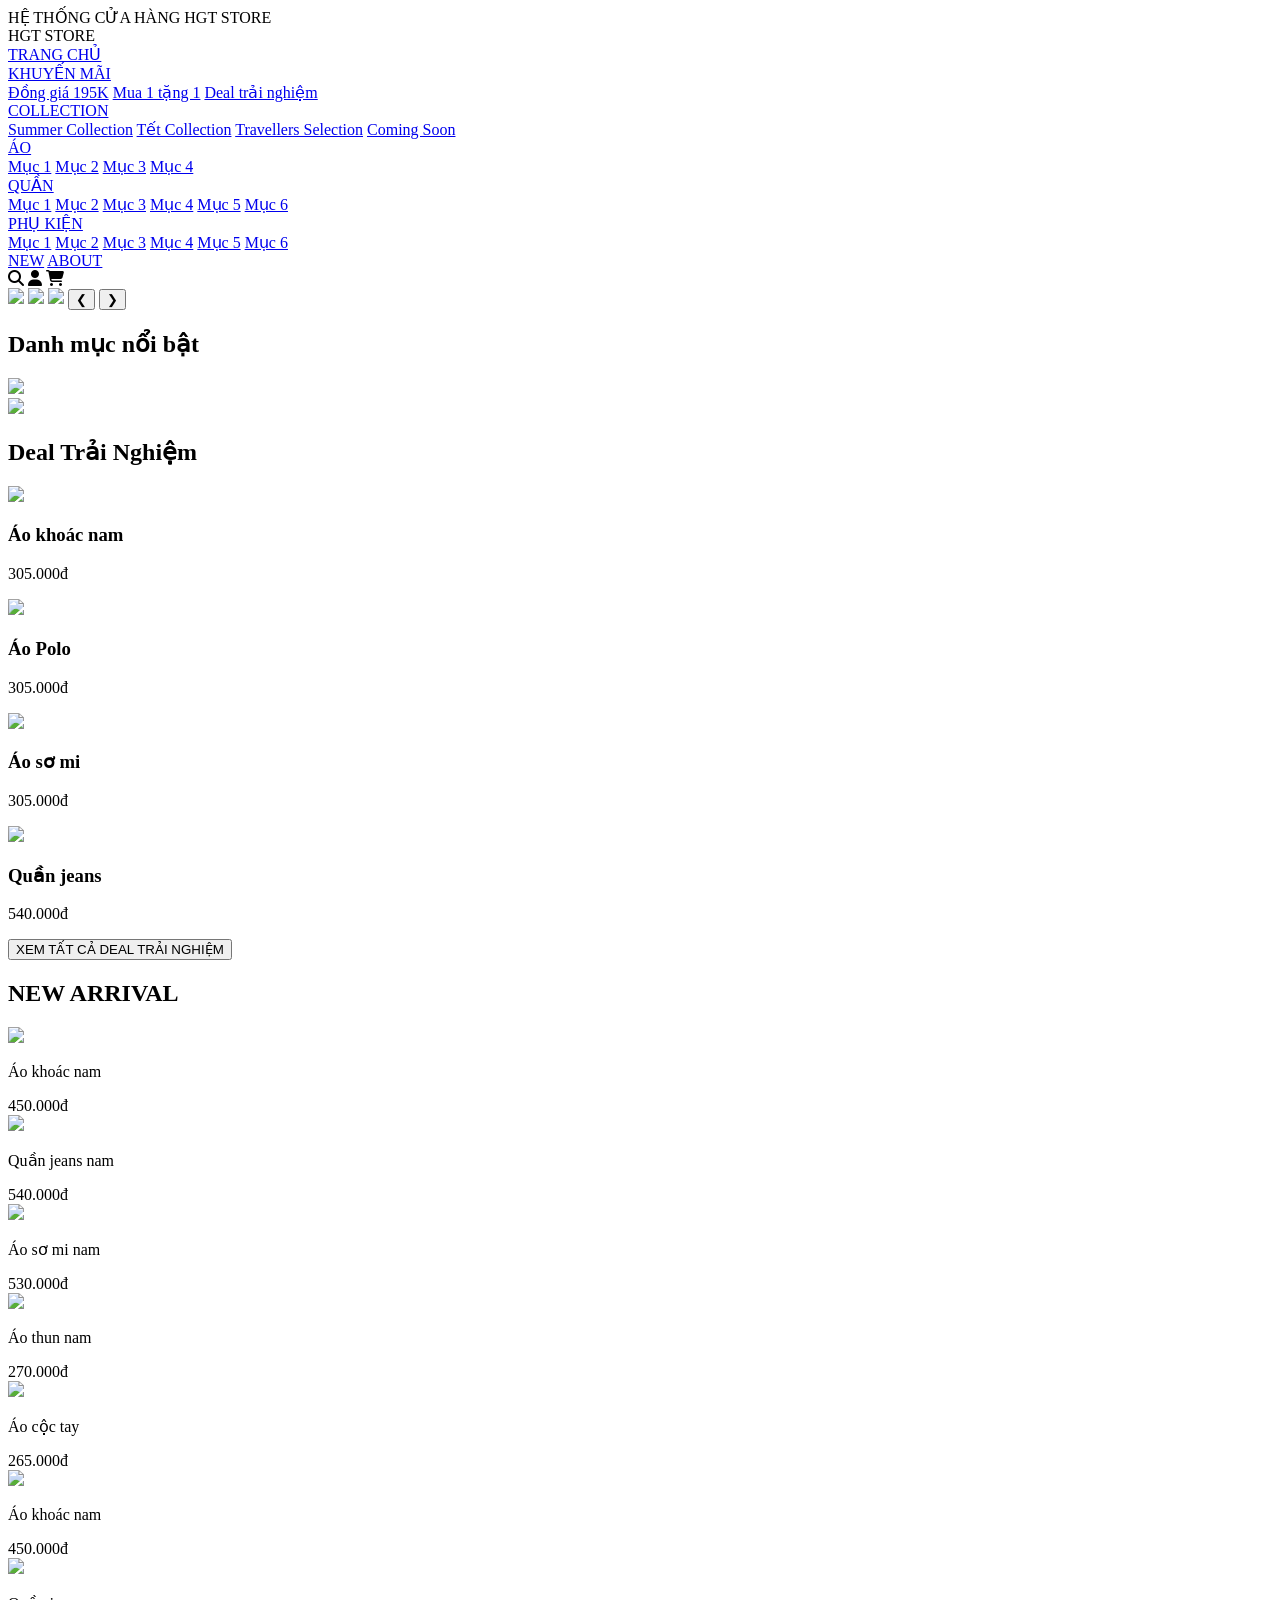
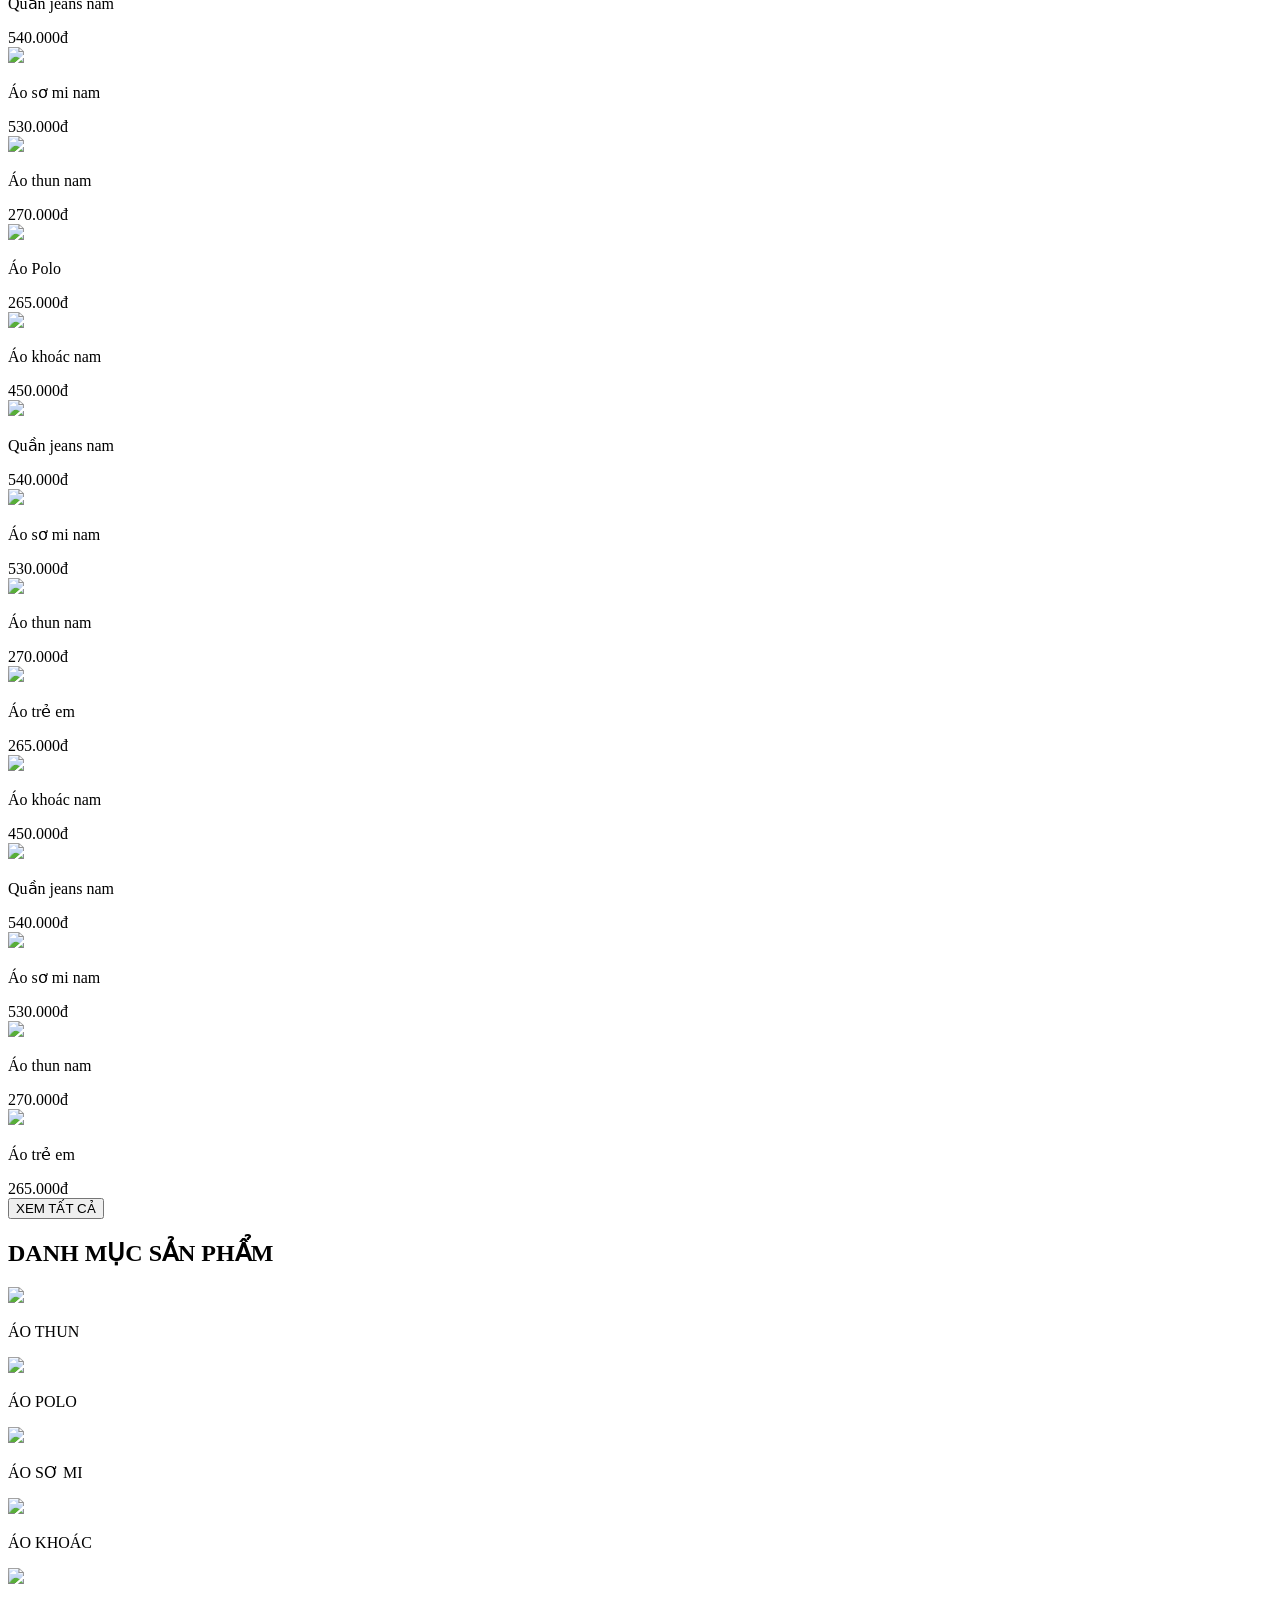
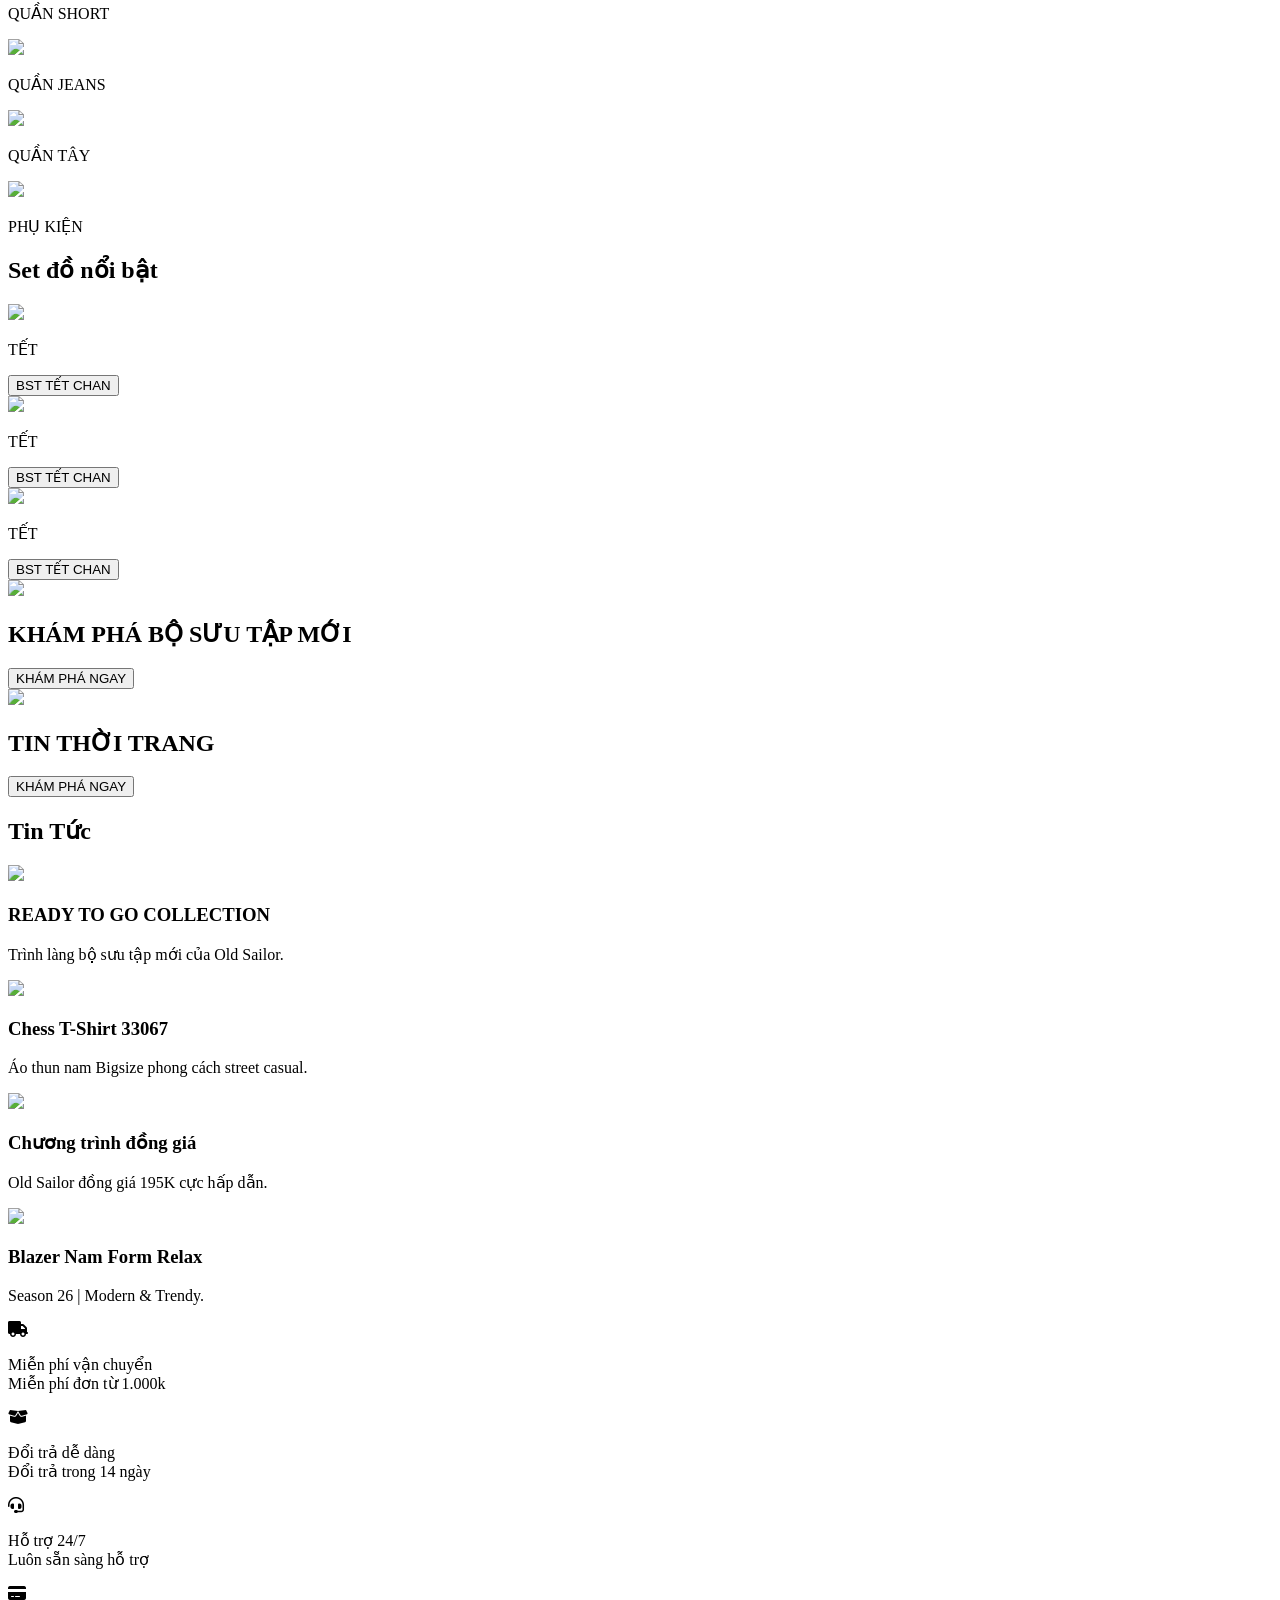
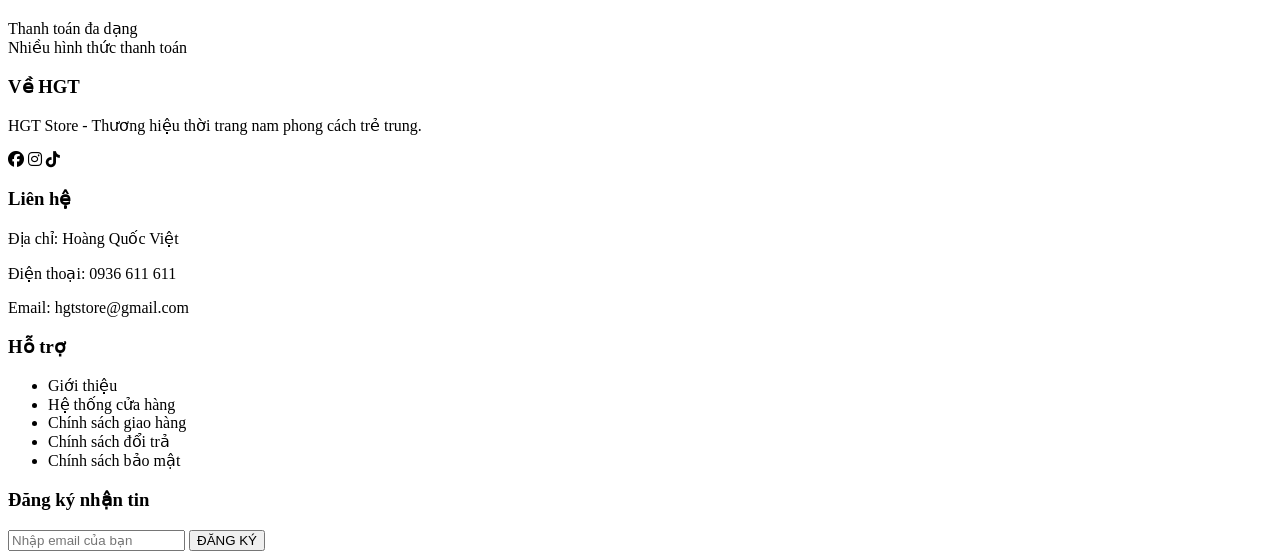
==== index.html @ 883c1ca3 "aesgrdh" ====
<!DOCTYPE html>
<html lang="vi">

<head>

<meta charset="UTF-8">
<title>HGT STORE</title>

<link rel="stylesheet" href="style.css">

<link rel="stylesheet"
href="https://cdnjs.cloudflare.com/ajax/libs/font-awesome/6.5.0/css/all.min.css">

</head>

<body>


<!-- TOP BAR -->

<div class="top-bar">
HỆ THỐNG CỬA HÀNG HGT STORE
</div>



<!-- HEADER -->

<header class="header">

<div class="logo">
HGT STORE
</div>


<nav class="menu">

<a href="index.html" class="active">TRANG CHỦ</a>

<div class="dropdown">

<a href="khuyenmai.html">KHUYẾN MÃI</a>

<div class="dropdown-menu">

<a href="donggia195.html">Đồng giá 195K</a>
<a href="mua1tang1.html">Mua 1 tặng 1</a>
<a href="dealtrainghiem.html">Deal trải nghiệm</a>

</div>

</div>






<div class="dropdown">
                <a href="Collection.htm">COLLECTION</a>
                <div class="dropdown-menu">
                    <a href="#">Summer Collection</a>
                    <a href="#">Tết Collection</a>
                    <a href="#">Travellers Selection</a>
                    <a href="#">Coming Soon</a>
                </div>
            </div>




<div class="dropdown">
        <a href="#">ÁO</a>
        <div class="dropdown-menu">
            <a href="#">Mục 1</a>
            <a href="#">Mục 2</a>
            <a href="#">Mục 3</a>
            <a href="#">Mục 4</a>
        </div>
    </div>






<div class="dropdown">
        <a href="#">QUẦN</a>
        <div class="dropdown-menu">
            <a href="#">Mục 1</a>
            <a href="#">Mục 2</a>
            <a href="#">Mục 3</a>
            <a href="#">Mục 4</a>
            <a href="#">Mục 5</a>
            <a href="#">Mục 6</a>
        </div>
    </div>





<div class="dropdown">
        <a href="#">PHỤ KIỆN</a>
        <div class="dropdown-menu">
            <a href="#">Mục 1</a>
            <a href="#">Mục 2</a>
            <a href="#">Mục 3</a>
            <a href="#">Mục 4</a>
            <a href="#">Mục 5</a>
            <a href="#">Mục 6</a>
        </div>
    </div>






<a href="New.html">NEW</a>
<a href="#">ABOUT</a>

</nav>


<div class="icons">

<i class="fa-solid fa-magnifying-glass"></i>
<i class="fa-solid fa-user"></i>
<i class="fa-solid fa-cart-shopping"></i>

</div>

</header>



<!-- BANNER SLIDER -->

<section class="banner">

<div class="slider">

<img src="images/Trangchu1.jpg" class="slide active">
<img src="images/Trangchu2.webp" class="slide">
<img src="images/Trangchu3.jpg" class="slide">

<button class="prev">&#10094;</button>
<button class="next">&#10095;</button>

</div>

</section>



<!-- DANH MỤC NỔI BẬT -->

<section class="category">

<h2>Danh mục nổi bật</h2>

<div class="category-container">

<div class="category-item">
<img src="images/Trangchu3.jpg">
</div>

<div class="category-item">
<img src="images/Trangchu4.jpg">
</div>

</div>

</section>



<!-- DEAL TRẢI NGHIỆM -->

<section class="deal">

<h2>Deal Trải Nghiệm</h2>

<div class="product-list">

<div class="product">
<img src="images/anh1.jpg">
<h3>Áo khoác nam</h3>
<p class="price">305.000đ</p>
</div>

<div class="product">
<img src="images/anh2.jpg">
<h3>Áo Polo</h3>
<p class="price">305.000đ</p>
</div>

<div class="product">
<img src="images/anh8.jpg">
<h3>Áo sơ mi</h3>
<p class="price">305.000đ</p>
</div>

<div class="product">
<img src="images/Trangchu2.webp">
<h3>Quần jeans</h3>
<p class="price">540.000đ</p>
</div>

</div>

<button class="btn">XEM TẤT CẢ DEAL TRẢI NGHIỆM</button>

</section>



<!-- NEW ARRIVAL -->

<section class="new-arrival">

<h2>NEW ARRIVAL</h2>

<div class="new-grid">

<div class="item">
<img src="images/anh1.jpg">
<p>Áo khoác nam</p>
<span>450.000đ</span>
</div>

<div class="item">
<img src="images/Trangchu2.webp">
<p>Quần jeans nam</p>
<span>540.000đ</span>
</div>

<div class="item">
<img src="images/anh28.jpg">
<p>Áo sơ mi nam</p>
<span>530.000đ</span>
</div>

<div class="item">
<img src="images/anh13.jpg">
<p>Áo thun nam</p>
<span>270.000đ</span>
</div>

<div class="item">
<img src="images/anh23.jpg">
<p>Áo cộc tay</p>
<span>265.000đ</span>
</div>


<div class="item">
<img src="images/anh4.jpg">
<p>Áo khoác nam</p>
<span>450.000đ</span>
</div>

<div class="item">
<img src="images/Trangchu3.jpg">
<p>Quần jeans nam</p>
<span>540.000đ</span>
</div>

<div class="item">
<img src="images/anh9.jpg">
<p>Áo sơ mi nam</p>
<span>530.000đ</span>
</div>

<div class="item">
<img src="images/anh15.jpg">
<p>Áo thun nam</p>
<span>270.000đ</span>
</div>

<div class="item">
<img src="images/anh26.jpg">
<p>Áo Polo</p>
<span>265.000đ</span>
</div>


<div class="item">
<img src="images/anhao1.webp">
<p>Áo khoác nam</p>
<span>450.000đ</span>
</div>

<div class="item">
<img src="images/Trangchu4.jpg">
<p>Quần jeans nam</p>
<span>540.000đ</span>
</div>

<div class="item">
<img src="images/anh9.jpg">
<p>Áo sơ mi nam</p>
<span>530.000đ</span>
</div>

<div class="item">
<img src="images/anh7.jpg">
<p>Áo thun nam</p>
<span>270.000đ</span>
</div>

<div class="item">
<img src="images/Trangchu3.jpg">
<p>Áo trẻ em</p>
<span>265.000đ</span>
</div>


<div class="item">
<img src="images/anh17.jpg">
<p>Áo khoác nam</p>
<span>450.000đ</span>
</div>

<div class="item">
<img src="images/Trangchu1.jpg">
<p>Quần jeans nam</p>
<span>540.000đ</span>
</div>

<div class="item">
<img src="images/anh8.jpg">
<p>Áo sơ mi nam</p>
<span>530.000đ</span>
</div>

<div class="item">
<img src="images/anh7.jpg">
<p>Áo thun nam</p>
<span>270.000đ</span>
</div>

<div class="item">
<img src="images/Trangchu4.jpg">
<p>Áo trẻ em</p>
<span>265.000đ</span>
</div>

</div>


<div class="more-btn">
<button>XEM TẤT CẢ</button>
</div>

</section>



<!-- DANH MỤC SẢN PHẨM -->

<section class="product-category">

<h2>DANH MỤC SẢN PHẨM</h2>

<div class="category-grid">

<div class="cate-box">
<img src="images/Trangchu1.jpg">
<p>ÁO THUN</p>
</div>

<div class="cate-box">
<img src="images/Trangchu2.webp">
<p>ÁO POLO</p>
</div>

<div class="cate-box">
<img src="images/Trangchu3.jpg">
<p>ÁO SƠ MI</p>
</div>

<div class="cate-box">
<img src="images/Trangchu4.jpg">
<p>ÁO KHOÁC</p>
</div>

<div class="cate-box">
<img src="images/Trangchu1.jpg">
<p>QUẦN SHORT</p>
</div>

<div class="cate-box">
<img src="images/Trangchu2.webp">
<p>QUẦN JEANS</p>
</div>

<div class="cate-box">
<img src="images/Trangchu3.jpg">
<p>QUẦN TÂY</p>
</div>

<div class="cate-box">
<img src="images/Trangchu4.jpg">
<p>PHỤ KIỆN</p>
</div>

</div>

</section>

<!-- SET ĐỒ NỔI BẬT -->

<section class="featured-set">

<h2>Set đồ nổi bật</h2>

<div class="set-container">

<div class="set-item">
<img src="images/Trangchu1.jpg">
<p>TẾT</p>
<button>BST TẾT CHAN</button>
</div>

<div class="set-item">
<img src="images/Trangchu2.webp">
<p>TẾT</p>
<button>BST TẾT CHAN</button>
</div>

<div class="set-item">
<img src="images/Trangchu3.jpg">
<p>TẾT</p>
<button>BST TẾT CHAN</button>
</div>

</div>

</section>



<!-- BANNER COLLECTION -->

<section class="collection-banner">

<div class="collection-item">
<img src="images/Trangchu3.jpg">

<div class="collection-text">
<h2>KHÁM PHÁ BỘ SƯU TẬP MỚI</h2>
<button>KHÁM PHÁ NGAY</button>
</div>

</div>


<div class="collection-item">
<img src="images/Trangchu4.jpg">

<div class="collection-text">
<h2>TIN THỜI TRANG</h2>
<button>KHÁM PHÁ NGAY</button>
</div>

</div>

</section>



<!-- TIN TỨC -->

<section class="news">

<h2>Tin Tức</h2>

<div class="news-container">

<div class="news-item">
<img src="images/Trangchu1.jpg">
<h3>READY TO GO COLLECTION</h3>
<p>Trình làng bộ sưu tập mới của Old Sailor.</p>
</div>

<div class="news-item">
<img src="images/Trangchu2.webp">
<h3>Chess T-Shirt 33067</h3>
<p>Áo thun nam Bigsize phong cách street casual.</p>
</div>

<div class="news-item">
<img src="images/Trangchu3.jpg">
<h3>Chương trình đồng giá</h3>
<p>Old Sailor đồng giá 195K cực hấp dẫn.</p>
</div>

<div class="news-item">
<img src="images/Trangchu4.jpg">
<h3>Blazer Nam Form Relax</h3>
<p>Season 26 | Modern & Trendy.</p>
</div>

</div>

</section>

<!-- FOOTER -->

<footer class="footer">

<div class="footer-top">

<div class="feature">
<i class="fa-solid fa-truck"></i>
<p>Miễn phí vận chuyển<br><span>Miễn phí đơn từ 1.000k</span></p>
</div>

<div class="feature">
<i class="fa-solid fa-box-open"></i>
<p>Đổi trả dễ dàng<br><span>Đổi trả trong 14 ngày</span></p>
</div>

<div class="feature">
<i class="fa-solid fa-headset"></i>
<p>Hỗ trợ 24/7<br><span>Luôn sẵn sàng hỗ trợ</span></p>
</div>

<div class="feature">
<i class="fa-solid fa-credit-card"></i>
<p>Thanh toán đa dạng<br><span>Nhiều hình thức thanh toán</span></p>
</div>

</div>



<div class="footer-main">

<div class="footer-col">

<h3>Về HGT</h3>

<p>
HGT Store - Thương hiệu thời trang nam phong cách trẻ trung.
</p>

<div class="social">
<i class="fa-brands fa-facebook"></i>
<i class="fa-brands fa-instagram"></i>
<i class="fa-brands fa-tiktok"></i>
</div>

</div>



<div class="footer-col">

<h3>Liên hệ</h3>

<p>Địa chỉ: Hoàng Quốc Việt</p>
<p>Điện thoại: 0936 611 611</p>
<p>Email: hgtstore@gmail.com</p>

</div>



<div class="footer-col">

<h3>Hỗ trợ</h3>

<ul>
<li>Giới thiệu</li>
<li>Hệ thống cửa hàng</li>
<li>Chính sách giao hàng</li>
<li>Chính sách đổi trả</li>
<li>Chính sách bảo mật</li>
</ul>

</div>



<div class="footer-col">

<h3>Đăng ký nhận tin</h3>

<div class="newsletter">

<input type="email" placeholder="Nhập email của bạn">
<button>ĐĂNG KÝ</button>

</div>

</div>

</div>

</footer>


<script src="script.js"></script>

</body>
</html>
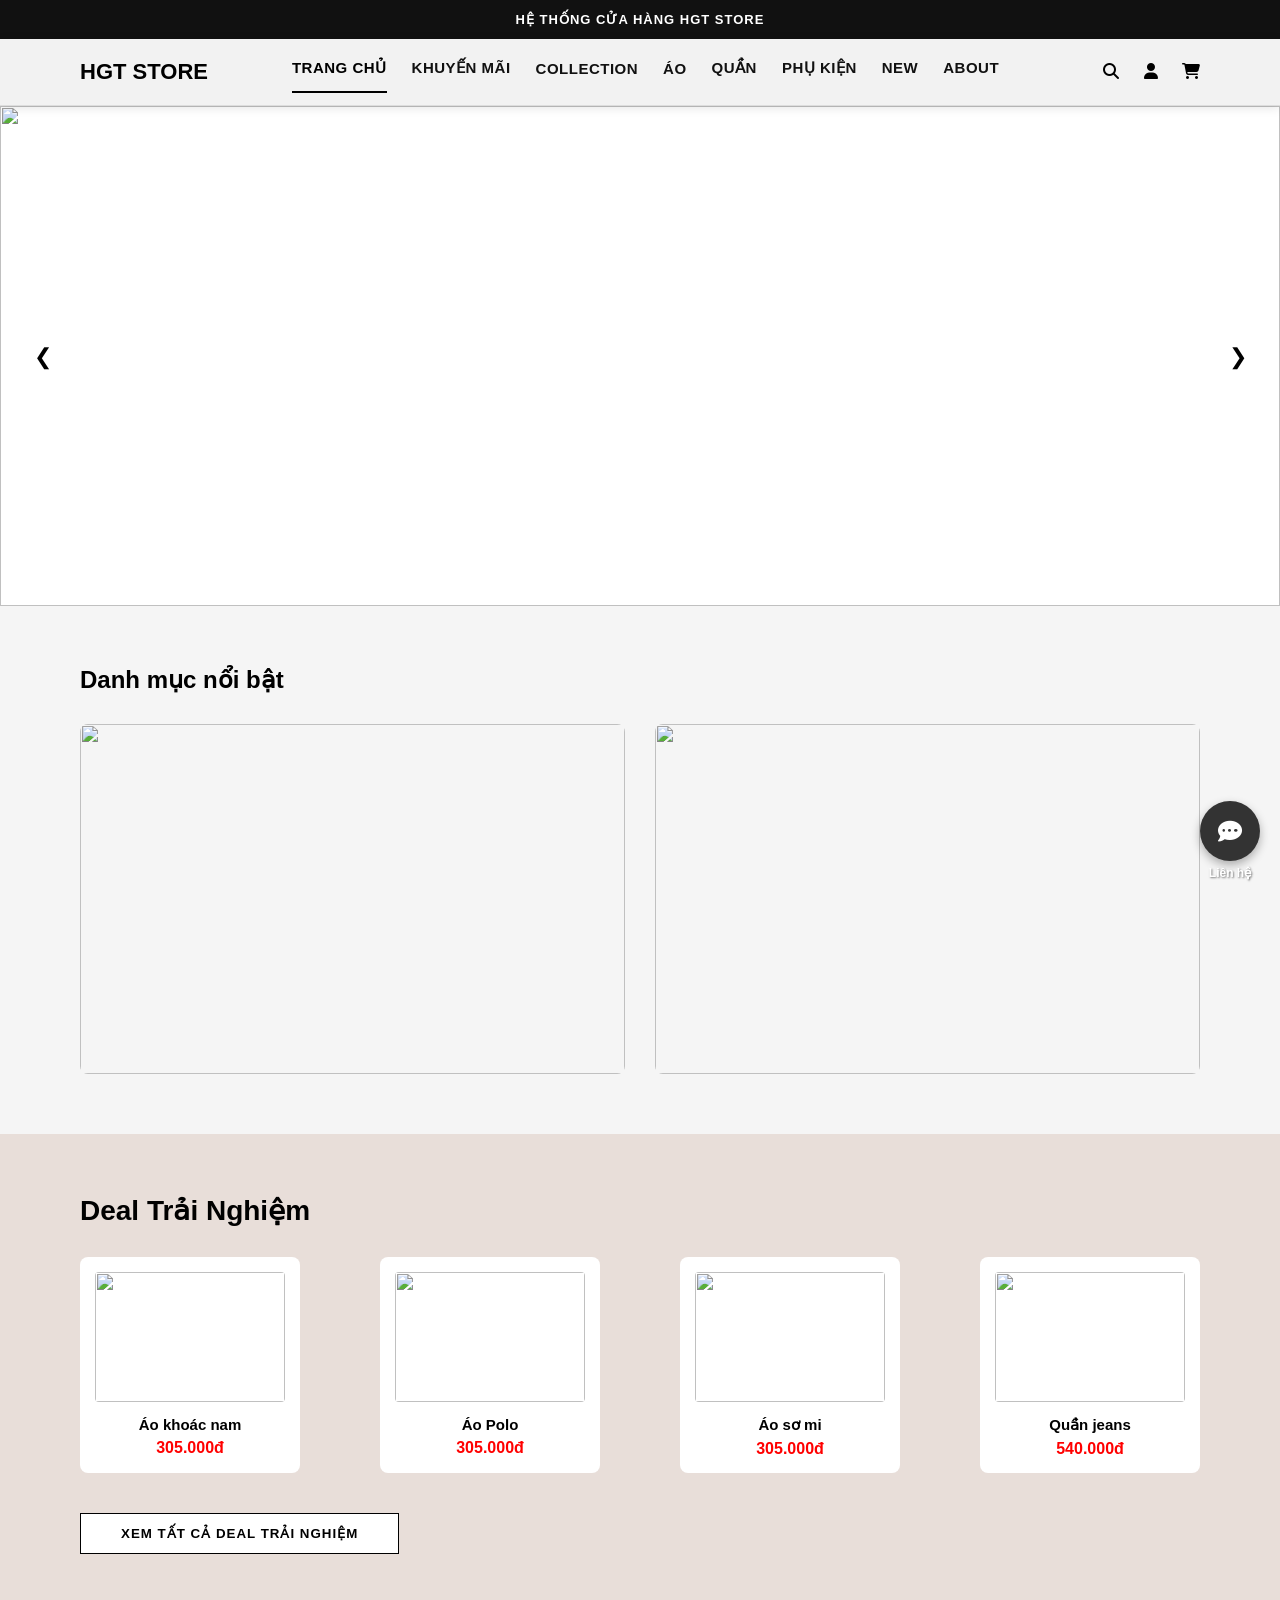
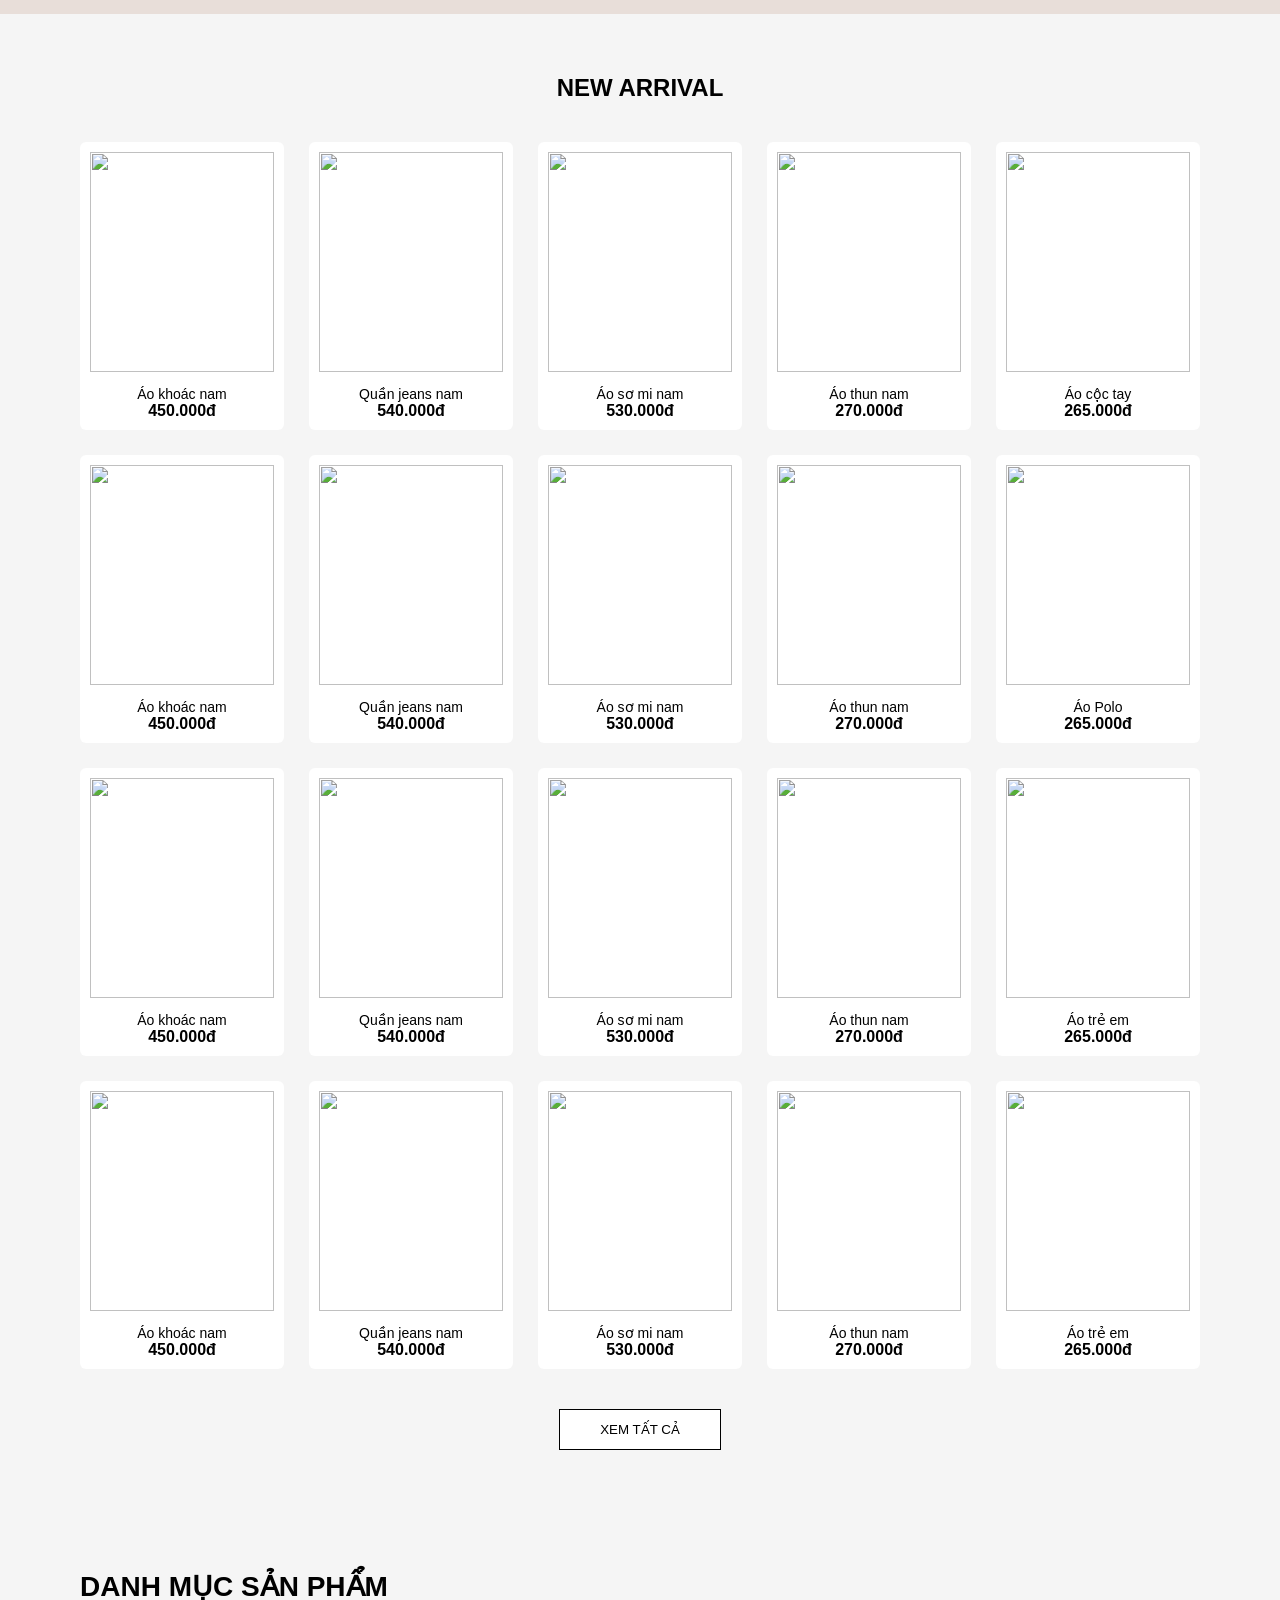
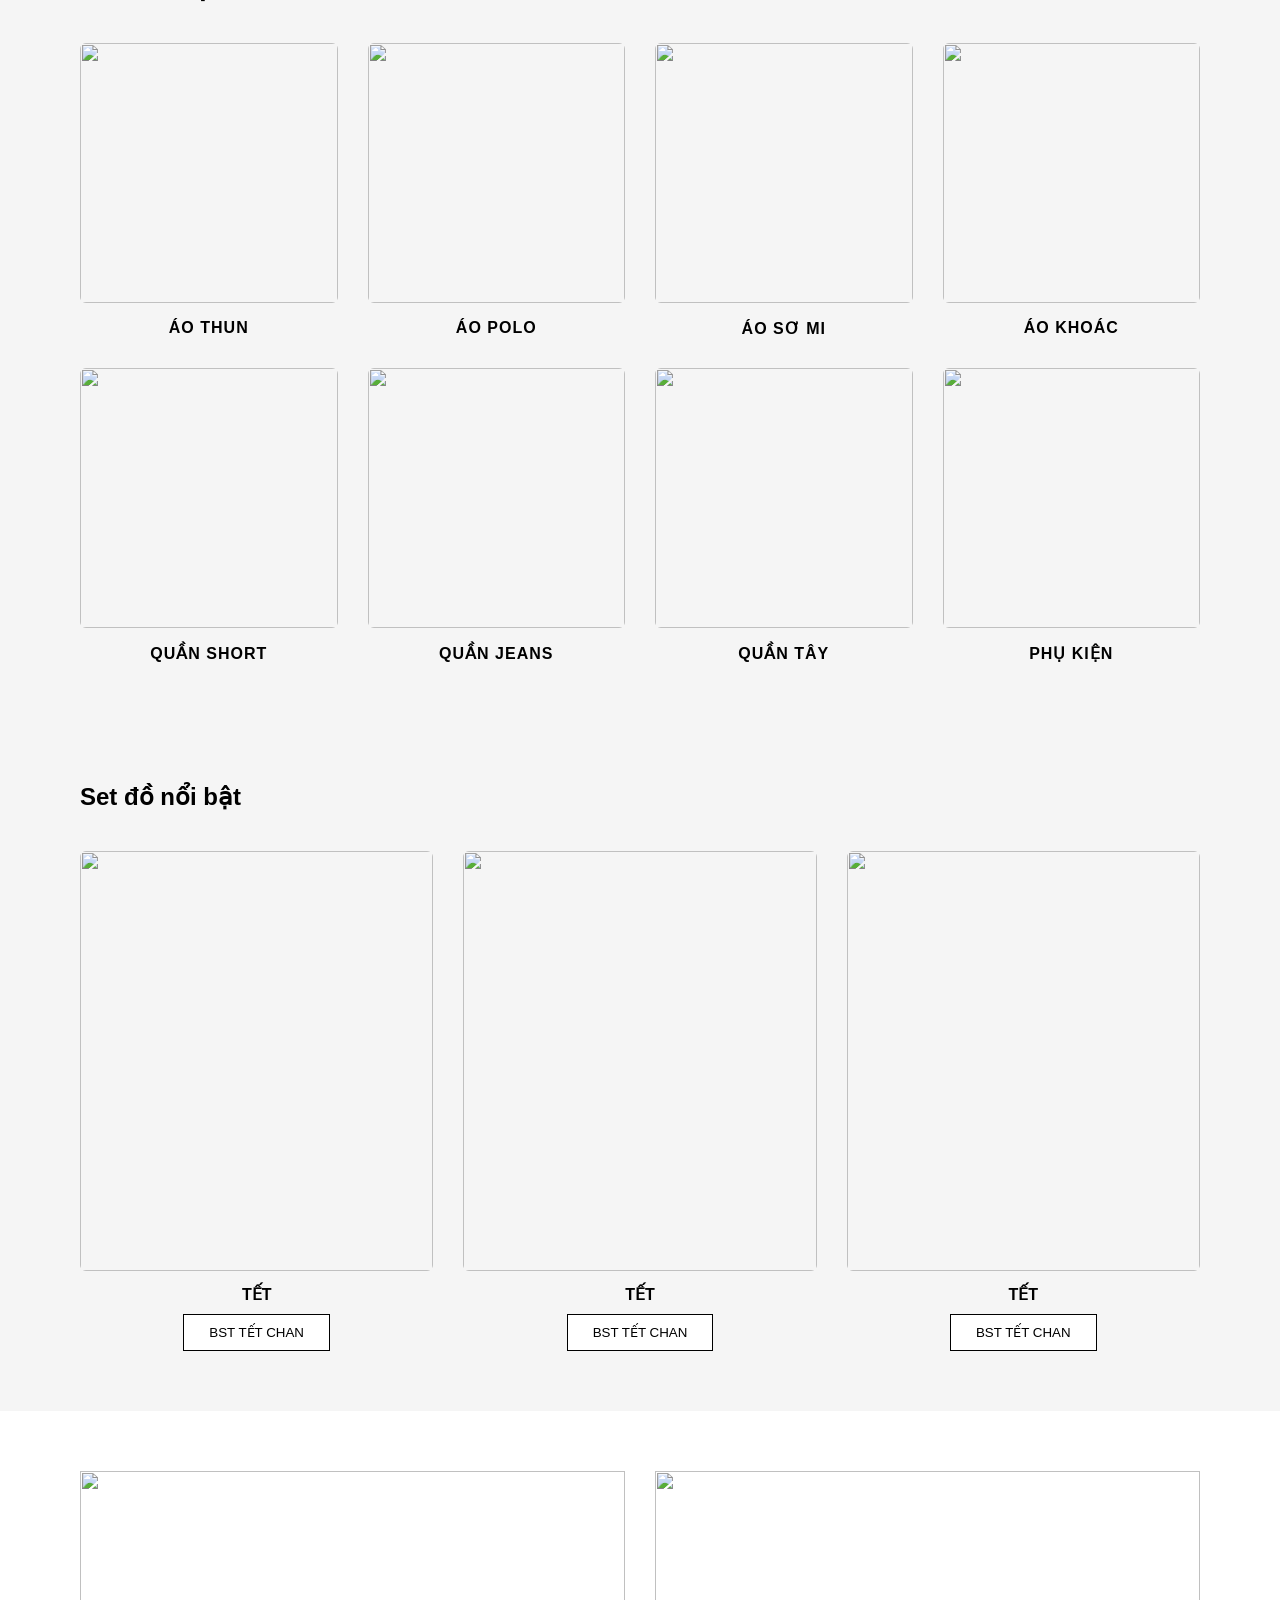
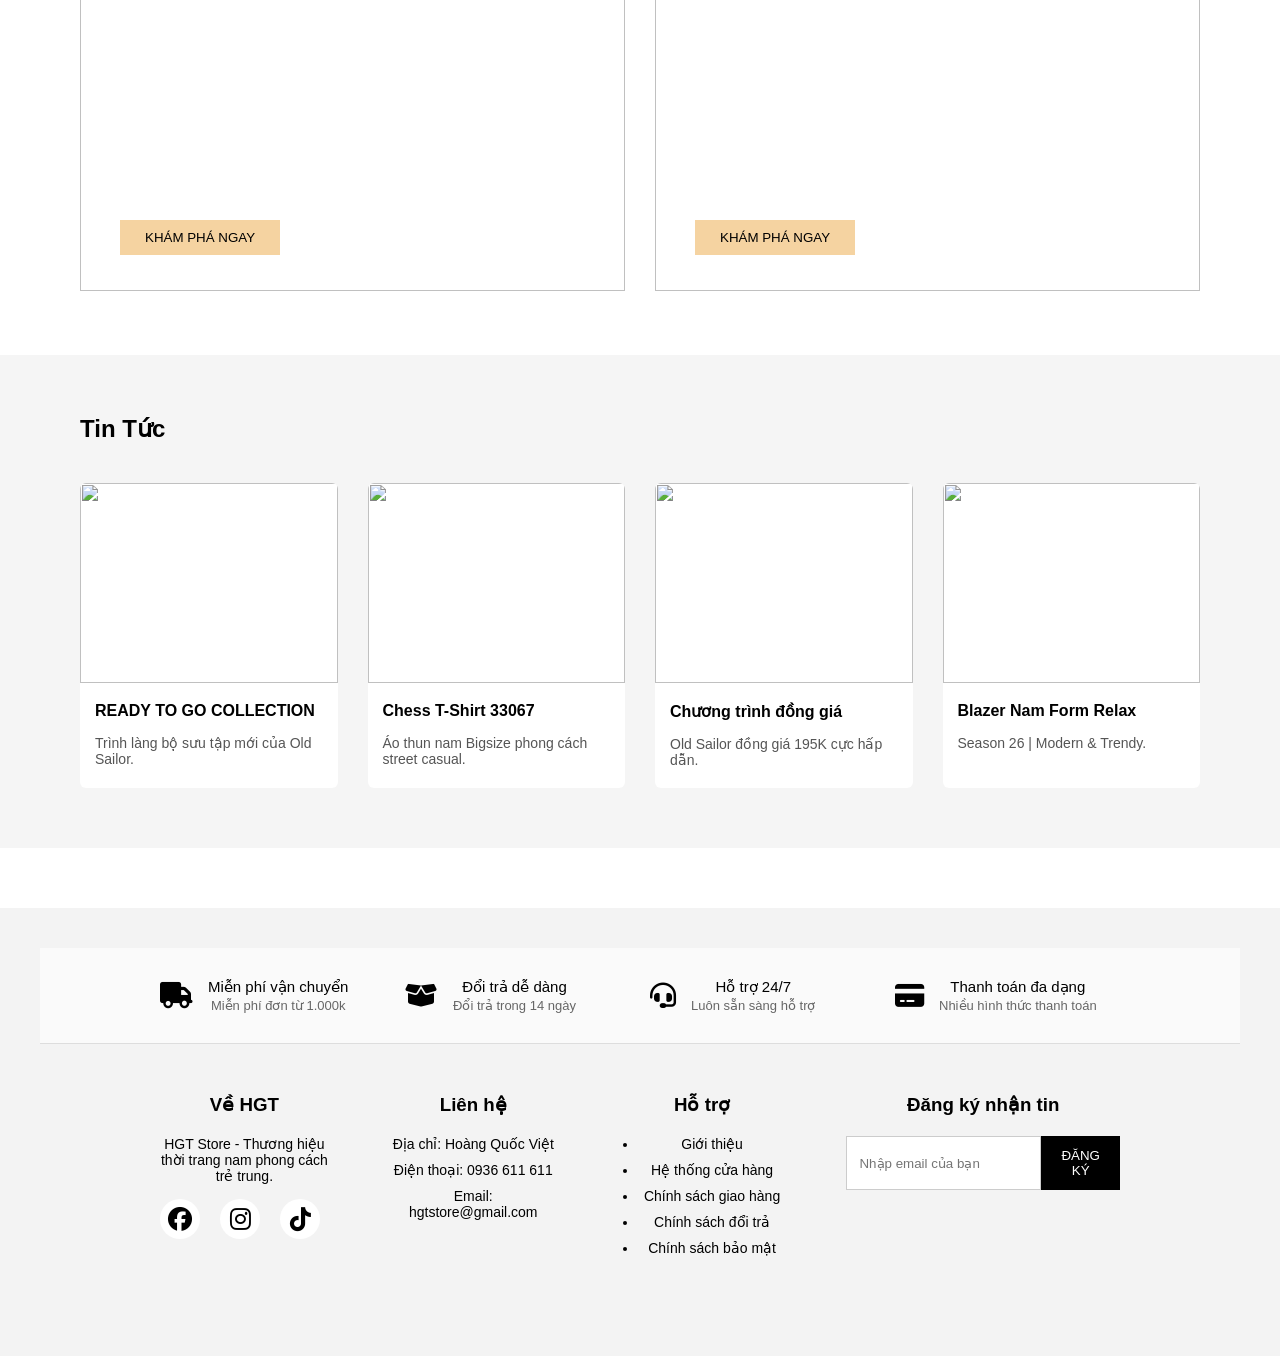
==== commit 79c3bdef: "ggggg" ====
--- a/index.html
+++ b/index.html
@@ -29,7 +29,7 @@
 <header class="header">
 
 <div class="logo">
-HGT STORE
+    <a href="index.html" style="text-decoration: none; color: inherit;">HGT STORE</a>
 </div>
 
 
@@ -605,5 +605,30 @@
 
 <script src="script.js"></script>
 
+
+
+
+
+
+
+
+
+<div class="vibrate-contact-btn">
+    <a href="tel:0936611611" title="Gọi ngay cho HGT Store">
+        <div class="icon-box">
+            <i class="fa-solid fa-comment-dots"></i>
+        </div>
+        <span>Liên hệ</span>
+    </a>
+</div>
+
+
+
+
+
+
+
+
+
 </body>
 </html>
--- a/style.css
+++ b/style.css
@@ -0,0 +1,1041 @@
+/*================================================
+RESET
+================================================*/
+
+*{
+margin:0;
+padding:0;
+box-sizing:border-box;
+font-family:Arial, Helvetica, sans-serif;
+}
+
+
+
+/*================================================
+TOP BAR
+================================================*/
+
+.top-bar{
+background:#111;
+color:white;
+text-align:center;
+padding:12px 0;
+font-size:13px;
+font-weight:600;
+letter-spacing:1px;
+text-transform:uppercase;
+}
+
+
+
+/*================================================
+HEADER
+================================================*/
+
+.header {
+    display: flex;
+    justify-content: space-between;
+    align-items: center;
+    padding: 15px 80px;
+    background: #f2f2f2;
+    border-bottom: 1px solid #ddd;
+
+
+    position: sticky;     
+    top: 0;             
+    z-index: 1000;      
+    box-shadow: 0 2px 10px rgba(0,0,0,0.1); 
+}
+
+.logo{
+font-size:22px;
+font-weight:bold;
+}
+
+.menu{
+display:flex;
+gap:25px;
+}
+
+.menu a{
+text-decoration:none;
+color:#111;
+font-size:15px;
+font-weight:600;
+letter-spacing:0.5px;
+padding:5px 0;
+position:relative;
+}
+
+.menu a::after{
+content:"";
+position:absolute;
+width:0;
+height:2px;
+background:black;
+left:0;
+bottom:-3px;
+transition:0.3s;
+}
+
+.menu a:hover::after{
+width:100%;
+}
+
+.menu a.active::after {
+    width: 100%;
+}
+
+.menu a.active {
+    color: #000; 
+}
+
+.menu a:hover{
+color:#777;
+}
+
+
+
+/*================================================
+ICON
+================================================*/
+
+.icons i{
+margin-left:20px;
+font-size:16px;
+cursor:pointer;
+}
+
+
+
+/*================================================
+SLIDER
+================================================*/
+
+.banner img{
+width:100%;
+height:500px;
+object-fit:cover;
+}
+
+.slider{
+position:relative;
+width:100%;
+height:500px;
+overflow:hidden;
+}
+
+.slide{
+position:absolute;
+width:100%;
+height:100%;
+object-fit:cover;
+opacity:0;
+transition:0.5s;
+}
+
+.slide.active{
+opacity:1;
+}
+
+.prev,
+.next{
+position:absolute;
+top:50%;
+transform:translateY(-50%);
+width:45px;
+height:45px;
+border-radius:50%;
+border:none;
+background:rgba(255,255,255,0.7);
+font-size:22px;
+display:flex;
+align-items:center;
+justify-content:center;
+cursor:pointer;
+transition:0.3s;
+}
+
+.prev{
+left:20px;
+}
+
+.next{
+right:20px;
+}
+
+.prev:hover,
+.next:hover{
+background:white;
+transform:translateY(-50%) scale(1.1);
+}
+
+
+
+/*================================================
+CATEGORY
+================================================*/
+
+.category{
+padding:60px 80px;
+background:#f5f5f5;
+}
+
+.category h2{
+margin-bottom:30px;
+}
+
+.category-container{
+display:flex;
+gap:30px;
+}
+
+.category-item{
+flex:1;
+height:350px;
+overflow:hidden;
+border-radius:8px;
+}
+
+.category-item img{
+width:100%;
+height:100%;
+object-fit:cover;
+transition:0.4s;
+}
+
+.category-item:hover img{
+transform:scale(1.08);
+}
+
+
+
+/*================================================
+DEAL
+================================================*/
+
+.deal{
+padding:60px 80px;
+background:#e8ded9;
+}
+
+.deal h2{
+font-size:28px;
+margin-bottom:30px;
+}
+
+.product-list{
+display:flex;
+justify-content:space-between;
+gap:30px;
+margin-top:20px;
+}
+
+.product{
+width:220px;
+background:white;
+padding:15px;
+border-radius:8px;
+text-align:center;
+transition:0.3s;
+}
+
+.product:hover{
+transform:translateY(-5px);
+box-shadow:0 8px 15px rgba(0,0,0,0.1);
+}
+
+.product img{
+width:100%;
+height:130px;
+object-fit:cover;
+border-radius:4px;
+}
+
+.product h3{
+font-size:15px;
+margin-top:10px;
+}
+
+.price{
+color:red;
+font-weight:bold;
+margin-top:5px;
+font-size:16px;
+}
+
+.btn{
+margin-top:40px;
+padding:12px 40px;
+border:1px solid black;
+background:white;
+cursor:pointer;
+font-weight:600;
+letter-spacing:1px;
+}
+
+.btn:hover{
+background:black;
+color:white;
+}
+
+
+/*================================================
+NEW ARRIVAL
+================================================*/
+
+.new-arrival{
+padding:60px 80px;
+background:#f5f5f5;
+}
+
+.new-arrival h2{
+text-align:center;
+margin-bottom:40px;
+}
+
+.new-grid{
+display:grid;
+grid-template-columns:repeat(5,1fr);
+gap:25px;
+}
+
+.item{
+background:white;
+padding:10px;
+text-align:center;
+border-radius:6px;
+}
+
+.item img{
+width:100%;
+height:220px;
+object-fit:cover;
+}
+
+.item p{
+font-size:14px;
+margin-top:10px;
+}
+
+.item span{
+font-weight:bold;
+}
+
+.more-btn{
+text-align:center;
+margin-top:40px;
+}
+
+.more-btn button{
+padding:12px 40px;
+border:1px solid black;
+background:white;
+cursor:pointer;
+}
+
+.more-btn button:hover{
+background:black;
+color:white;
+}
+
+
+
+/*================================================
+DANH MỤC SẢN PHẨM
+================================================*/
+
+.product-category{
+padding:60px 80px;
+background:#f5f5f5;
+}
+
+.product-category h2{
+margin-bottom:40px;
+font-size:28px;
+}
+
+.category-grid{
+display:grid;
+grid-template-columns:repeat(4,1fr);
+gap:30px;
+}
+
+.cate-box{
+text-align:center;
+}
+
+.cate-box img{
+width:100%;
+height:260px;
+object-fit:cover;
+border-radius:6px;
+}
+
+.cate-box p{
+margin-top:12px;
+font-weight:600;
+letter-spacing:1px;
+}
+
+
+
+/*================================================
+SET ĐỒ NỔI BẬT
+================================================*/
+
+.featured-set{
+padding:60px 80px;
+background:#f5f5f5;
+}
+
+.featured-set h2{
+margin-bottom:40px;
+}
+
+.set-container{
+display:flex;
+gap:30px;
+}
+
+.set-item{
+flex:1;
+text-align:center;
+}
+
+.set-item img{
+width:100%;
+height:420px;
+object-fit:cover;
+border-radius:6px;
+}
+
+.set-item p{
+margin-top:10px;
+font-weight:bold;
+}
+
+.set-item button{
+margin-top:10px;
+padding:10px 25px;
+border:1px solid black;
+background:white;
+cursor:pointer;
+}
+
+
+
+/*================================================
+COLLECTION BANNER
+================================================*/
+
+.collection-banner{
+display:flex;
+gap:30px;
+padding:60px 80px;
+}
+
+.collection-item{
+position:relative;
+flex:1;
+}
+
+.collection-item img{
+width:100%;
+height:420px;
+object-fit:cover;
+}
+
+.collection-text{
+position:absolute;
+bottom:40px;
+left:40px;
+color:white;
+}
+
+.collection-text button{
+margin-top:15px;
+padding:10px 25px;
+border:none;
+background:#f5d3a1;
+cursor:pointer;
+}
+
+
+
+/*================================================
+NEWS
+================================================*/
+
+.news{
+padding:60px 80px;
+background:#f5f5f5;
+}
+
+.news h2{
+margin-bottom:40px;
+}
+
+.news-container{
+display:flex;
+gap:30px;
+}
+
+.news-item{
+flex:1;
+background:white;
+border-radius:6px;
+overflow:hidden;
+}
+
+.news-item img{
+width:100%;
+height:200px;
+object-fit:cover;
+}
+
+.news-item h3{
+font-size:16px;
+margin:15px;
+}
+
+.news-item p{
+font-size:14px;
+margin:0 15px 20px 15px;
+color:#555;
+}
+
+
+
+/*================================================
+KHUYẾN MÃI PAGE
+================================================*/
+
+.sale-title{
+text-align:center;
+margin:50px 0;
+font-size:32px;
+}
+
+.sale-container{
+width:1200px;
+margin:auto;
+display:flex;
+flex-direction:column;
+gap:40px;
+}
+
+.sale-card{
+display:flex;
+background:#f5f5f5;
+border-radius:8px;
+overflow:hidden;
+text-decoration:none;
+color:black;
+transition:0.3s;
+}
+
+.sale-card:hover{
+transform:translateY(-5px);
+box-shadow:0 10px 20px rgba(0,0,0,0.1);
+}
+
+.sale-card img{
+width:45%;
+object-fit:cover;
+}
+
+.sale-content{
+padding:40px;
+display:flex;
+flex-direction:column;
+justify-content:center;
+gap:15px;
+}
+
+.sale-content h3{
+font-size:26px;
+}
+
+.sale-content p{
+font-size:15px;
+color:#555;
+}
+
+.sale-btn{
+display:inline-block;
+padding:12px 20px;
+background:black;
+color:white;
+text-decoration:none;
+font-size:14px;
+}
+
+.sale-btn:hover{
+background:#333;
+}
+
+
+
+/*================================================
+DROPDOWN MENU
+================================================*/
+
+.dropdown{
+position:relative;
+display:flex;
+align-items:center;
+padding-bottom:8px;
+}
+
+.dropdown-menu{
+position:absolute;
+top:100%;
+left:0;
+background:white;
+width:200px;
+display:none;
+flex-direction:column;
+border:1px solid #ddd;
+z-index:999;
+}
+
+.dropdown-menu a{
+padding:12px;
+text-decoration:none;
+color:black;
+font-size:14px;
+border-bottom:1px solid #eee;
+}
+
+.dropdown-menu a:hover{
+background:#f5f5f5;
+}
+
+.dropdown:hover .dropdown-menu{
+display:flex;
+}
+
+
+
+/*================================================
+FOOTER
+================================================*/
+
+.footer{
+background:#f3f3f3;
+margin-top:60px;
+text-align:center;
+padding:40px;
+}
+
+.footer-top{
+display:grid;
+grid-template-columns:repeat(4,1fr);
+gap:20px;
+padding:30px 120px;
+border-bottom:1px solid #ddd;
+background:#fafafa;
+}
+
+.feature{
+display:flex;
+align-items:center;
+gap:15px;
+}
+
+.feature i{
+font-size:26px;
+}
+
+.feature p{
+font-size:15px;
+font-weight:500;
+}
+
+.feature span{
+font-size:13px;
+color:#666;
+}
+
+.footer-main{
+display:grid;
+grid-template-columns:repeat(4,1fr);
+gap:60px;
+padding:50px 120px;
+}
+
+.footer-col h3{
+margin-bottom:20px;
+}
+
+.footer-col p{
+font-size:14px;
+margin-bottom:10px;
+}
+
+.footer-col ul{
+padding-left:20px;
+}
+
+.footer-col li{
+margin-bottom:10px;
+font-size:14px;
+}
+
+.social{
+display:flex;
+gap:20px;
+margin-top:15px;
+}
+
+.social i{
+font-size:24px;
+background:white;
+border-radius:50%;
+padding:10px;
+width:40px;
+height:40px;
+display:flex;
+align-items:center;
+justify-content:center;
+}
+
+.newsletter{
+display:flex;
+margin-top:15px;
+}
+
+.newsletter input{
+flex:1;
+padding:12px;
+border:1px solid #ccc;
+}
+
+.newsletter button{
+padding:12px 20px;
+background:black;
+color:white;
+border:none;
+cursor:pointer;
+}
+
+
+/*================================================
+SALE BANNER (TRANG ĐỒNG GIÁ)
+================================================*/
+
+.sale-banner{
+position:relative;
+}
+
+.sale-banner img{
+width:100%;
+height:420px;
+object-fit:cover;
+}
+
+.sale-banner-text{
+position:absolute;
+top:50%;
+left:50%;
+transform:translate(-50%,-50%);
+color:white;
+text-align:center;
+}
+
+.sale-banner-text h1{
+font-size:60px;
+letter-spacing:3px;
+margin-bottom:10px;
+}
+
+.sale-banner-text p{
+font-size:18px;
+}
+
+
+
+/*================================================
+SALE PRODUCTS
+================================================*/
+
+.sale-products{
+padding:60px 80px;
+background:#f5f5f5;
+}
+
+.sale-products h2{
+margin-bottom:30px;
+font-size:28px;
+}
+
+.sale-products span{
+font-size:14px;
+color:#777;
+margin-left:10px;
+}
+
+
+
+/*================================================
+GRID SẢN PHẨM
+================================================*/
+
+.product-grid{
+display:grid;
+grid-template-columns:repeat(4,1fr);
+gap:25px;
+}
+
+
+
+/*================================================
+PRODUCT CARD
+================================================*/
+
+.product-card{
+background:white;
+padding:10px;
+border-radius:6px;
+transition:0.3s;
+}
+
+.product-card:hover{
+transform:translateY(-5px);
+box-shadow:0 10px 20px rgba(0,0,0,0.1);
+}
+
+
+
+/*================================================
+PRODUCT IMAGE
+================================================*/
+
+.product-img{
+position:relative;
+}
+
+.product-img img{
+width:100%;
+height:260px;
+object-fit:cover;
+}
+
+
+
+/*================================================
+DISCOUNT BADGE
+================================================*/
+
+.discount{
+position:absolute;
+top:10px;
+left:10px;
+background:red;
+color:white;
+font-size:12px;
+padding:4px 8px;
+border-radius:4px;
+}
+
+
+
+/*================================================
+PRICE
+================================================*/
+
+.price{
+margin-top:6px;
+}
+
+.price .new{
+color:red;
+font-weight:bold;
+margin-right:8px;
+}
+
+.price .old{
+text-decoration:line-through;
+color:#777;
+font-size:13px;
+}
+
+
+
+
+
+
+
+
+
+
+/* ======================================================
+   TỔNG HỢP CSS CHO TRANG NEW (TIN TỨC)
+   ====================================================== */
+
+/* --- CSS CHO TRANG NEW HOÀN CHỈNH --- */
+.new-page {
+    padding: 50px 0;
+    background-color: #fff;
+}
+
+.new-container {
+    max-width: 1200px;
+    margin: 0 auto;
+    padding: 0 20px;
+}
+
+.section-title {
+    font-size: 18px;
+    text-transform: uppercase;
+    font-weight: bold;
+    border-bottom: 2px solid #000;
+    margin-bottom: 25px;
+    padding-bottom: 5px;
+    display: inline-block;
+    width: 100%;
+}
+
+/* Section 1: Flex Layout */
+.section-flex {
+    display: flex;
+    gap: 40px;
+    margin-bottom: 50px;
+}
+.left-content { flex: 2.2; }
+.right-sidebar { flex: 1; }
+
+.big-post img { width: 100%; border-radius: 4px; }
+.big-post h3 { margin: 15px 0; font-size: 22px; }
+
+.side-card { display: flex; gap: 15px; margin-bottom: 15px; align-items: center; }
+.side-card img { width: 80px; height: 60px; object-fit: cover; border-radius: 4px; }
+.side-card p { font-size: 14px; font-weight: 600; }
+
+/* Section 2: Về HGT Store */
+.about-content {
+    display: flex;
+    gap: 30px;
+    align-items: center;
+    background: #fdfdfd;
+    padding: 20px;
+    margin-bottom: 50px;
+}
+.about-img img { width: 100%; max-width: 400px; border-radius: 8px; }
+.about-text p { line-height: 1.8; color: #444; font-size: 15px; }
+
+/* Section 3: Double Grid (Khuyến mãi & TG) */
+.double-grid {
+    display: grid;
+    grid-template-columns: 1fr 1fr;
+    gap: 40px;
+    margin-bottom: 50px;
+}
+.mini-post { display: flex; gap: 15px; margin-bottom: 15px; }
+.mini-post img { width: 100px; height: 70px; object-fit: cover; }
+.mini-post p { font-size: 14px; font-weight: 500; }
+
+/* Section 4: Bảo vệ khách hàng */
+.protect-cards {
+    display: grid;
+    grid-template-columns: repeat(3, 1fr);
+    gap: 20px;
+    margin-bottom: 50px;
+}
+.p-card {
+    text-align: center;
+    padding: 30px;
+    border: 1px solid #eee;
+    transition: 0.3s;
+}
+.p-card:hover { background: #f9f9f9; }
+.p-card i { font-size: 30px; margin-bottom: 15px; color: #111; }
+.p-card h4 { margin-bottom: 8px; font-size: 16px; }
+.p-card p { font-size: 13px; color: #777; }
+
+/* Section 5: Tin tức tổng hợp (Hàng ngang 4) */
+.grid-4 {
+    display: grid;
+    grid-template-columns: repeat(4, 1fr);
+    gap: 20px;
+}
+.card-item img { width: 100%; height: 160px; object-fit: cover; margin-bottom: 10px; border-radius: 4px; }
+.card-item h4 { font-size: 14px; line-height: 1.4; }
+
+/* Responsive */
+@media (max-width: 900px) {
+    .section-flex, .double-grid, .about-content, .protect-cards, .grid-4 {
+        grid-template-columns: 1fr;
+        flex-direction: column;
+    }
+}
+
+
+
+
+
+
+
+
+
+
+
+
+
+/* ======================================================
+   CSS CHO NÚT LIÊN HỆ LẮC LẮC (FIXED)
+   ====================================================== */
+
+/* 1. Định dạng khung chứa cố định (Vị trí) */
+.vibrate-contact-btn {
+    position: fixed;
+    bottom: 20px; /* Cách mép dưới 20px */
+    right: 20px;  /* Cách mép phải 20px */
+    z-index: 9999; /* Luôn nằm trên cùng các nội dung khác */
+}
+
+/* 2. Định dạng thẻ link bên trong */
+.vibrate-contact-btn a {
+    display: flex;
+    flex-direction: column; /* Icon trên, chữ dưới */
+    align-items: center;
+    text-decoration: none; /* Bỏ gạch chân */
+    color: #fff; /* Màu chữ trắng */
+    font-family: Arial, sans-serif;
+}
+
+/* 3. Định dạng khối tròn chứa icon */
+.vibrate-contact-btn .icon-box {
+    width: 60px;
+    height: 60px;
+    background-color: #333; /* Màu nền xám đen giống ảnh */
+    border-radius: 50%; /* Tạo hình tròn hoàn hảo */
+    display: flex;
+    align-items: center;
+    justify-content: center;
+    font-size: 24px; /* Kích thước icon */
+    box-shadow: 0 4px 10px rgba(0,0,0,0.3); /* Tạo bóng đổ cho nổi bật */
+    margin-bottom: 5px; /* Khoảng cách với chữ bên dưới */
+    
+    /* GẮN ANIMATION LẮC VÀO ĐÂY */
+    animation: vibrate-effect 0.3s linear infinite; /* Tên, thời gian, kiểu, lặp vô hạn */
+}
+
+/* 4. Định dạng chữ "Liên hệ" bên dưới */
+.vibrate-contact-btn span {
+    font-size: 12px;
+    font-weight: bold;
+    text-shadow: 1px 1px 2px rgba(0,0,0,0.5); /* Đổ bóng chữ để dễ đọc */
+}
+
+/* ======================================================
+   KỊCH BẢN ANIMATION LẮC (QUAN TRỌNG)
+   ====================================================== */
+@keyframes vibrate-effect {
+    0% { transform: translate(0, 0) rotate(0deg); }
+    25% { transform: translate(2px, 2px) rotate(1deg); }
+    50% { transform: translate(-2px, -2px) rotate(-1deg); }
+    75% { transform: translate(2px, -2px) rotate(1deg); }
+    100% { transform: translate(-2px, 2px) rotate(-1deg); }
+}
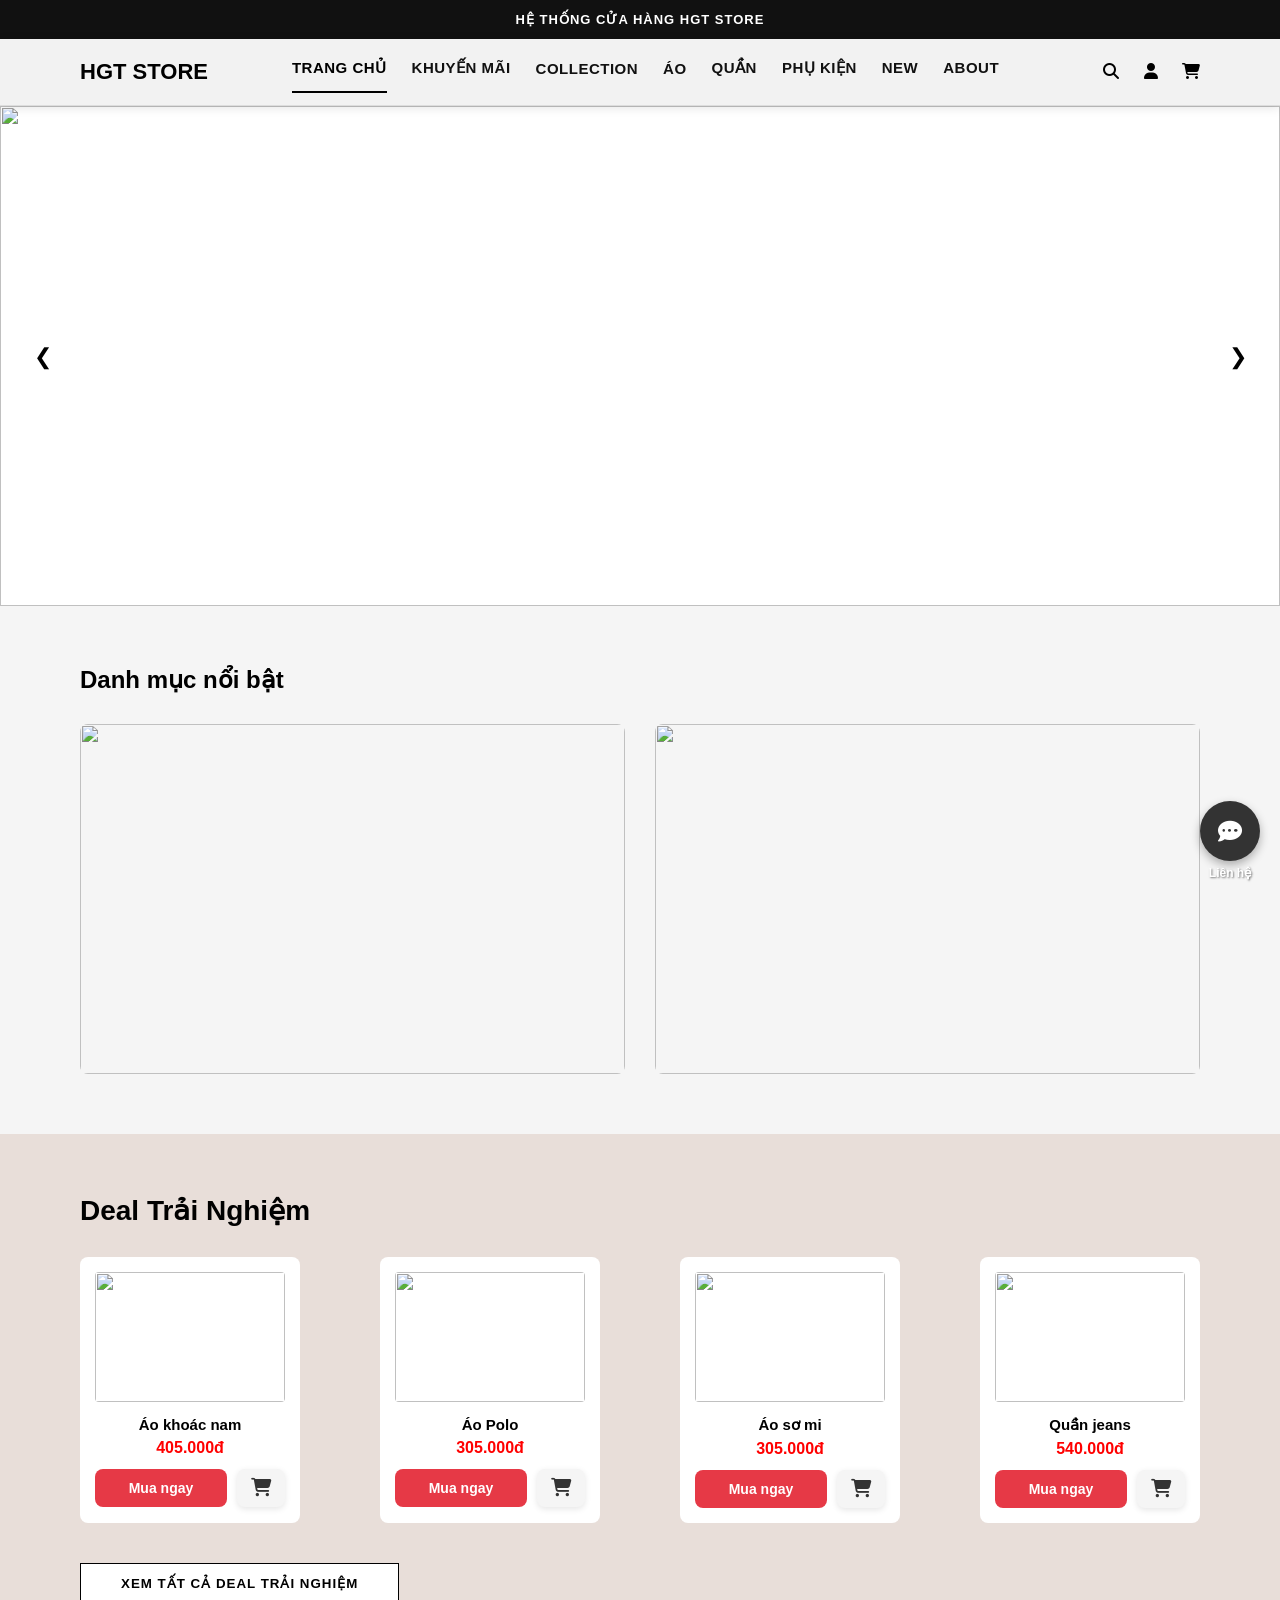
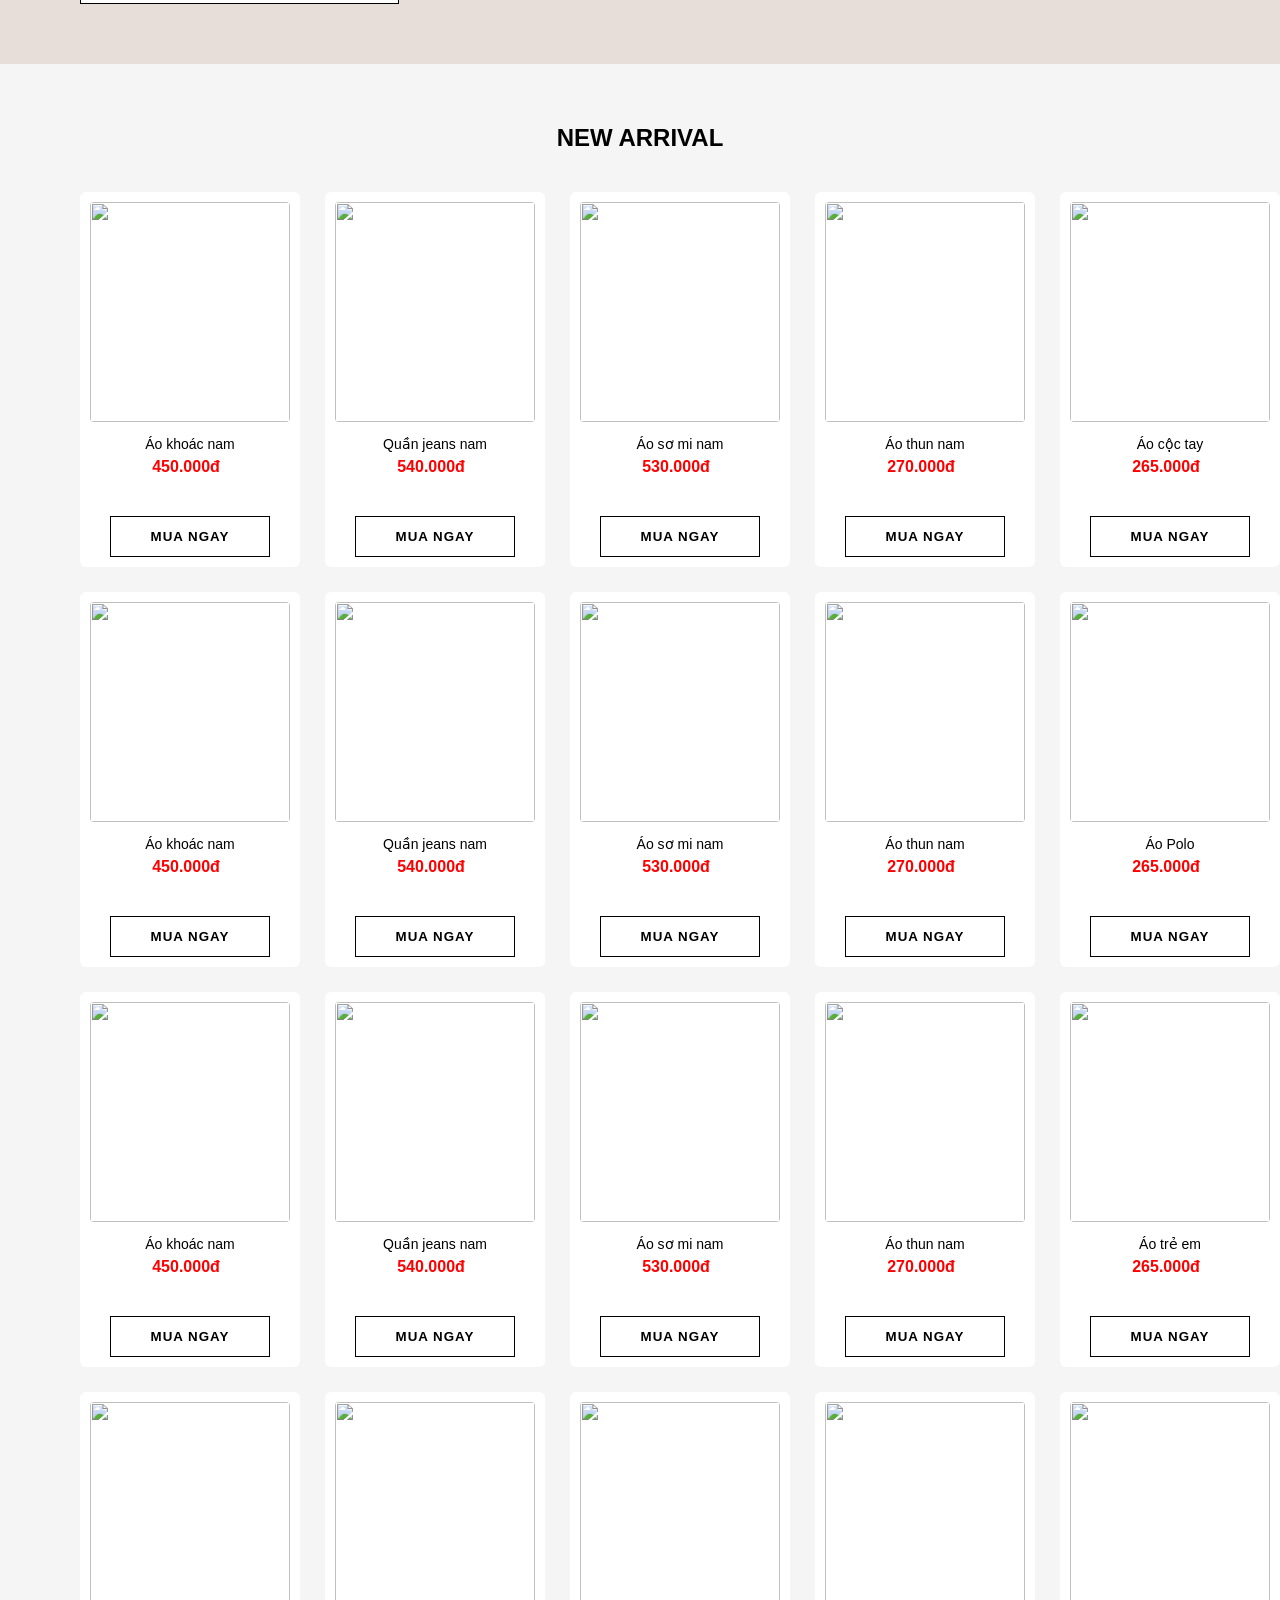
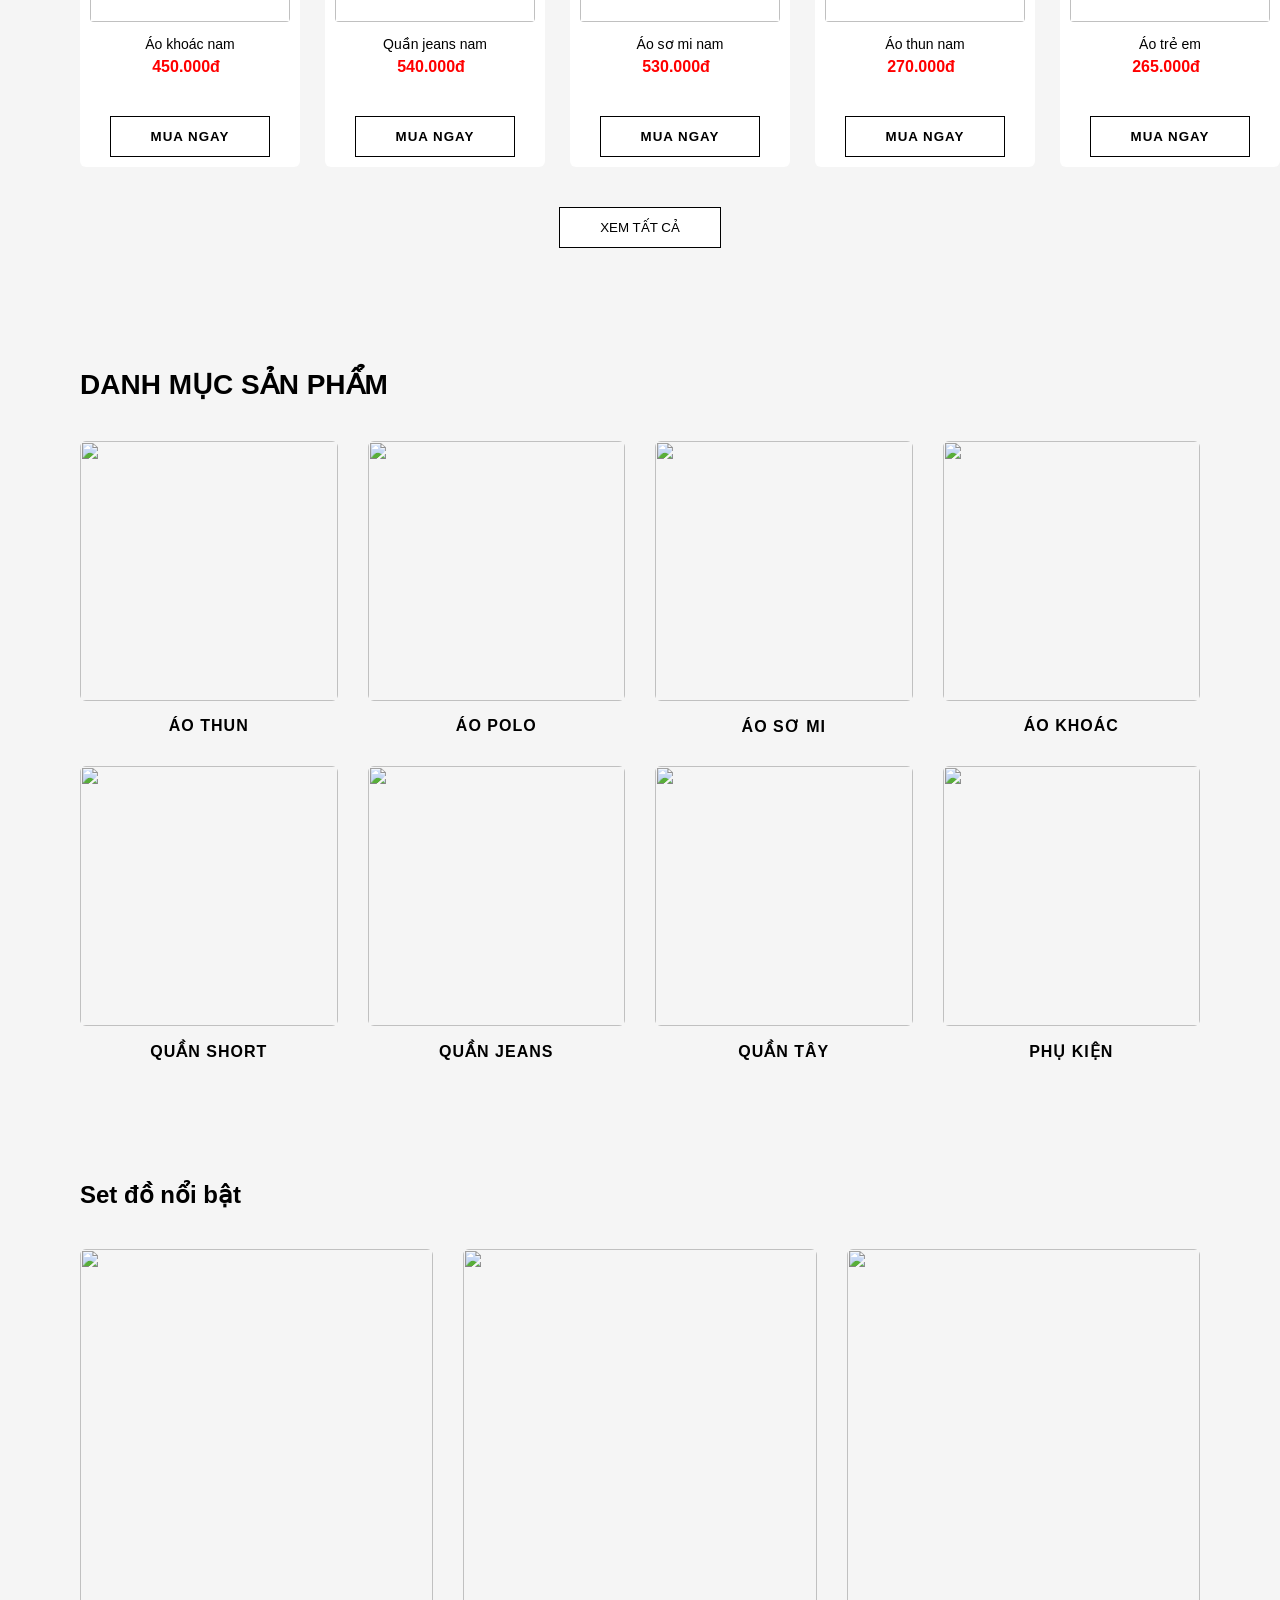
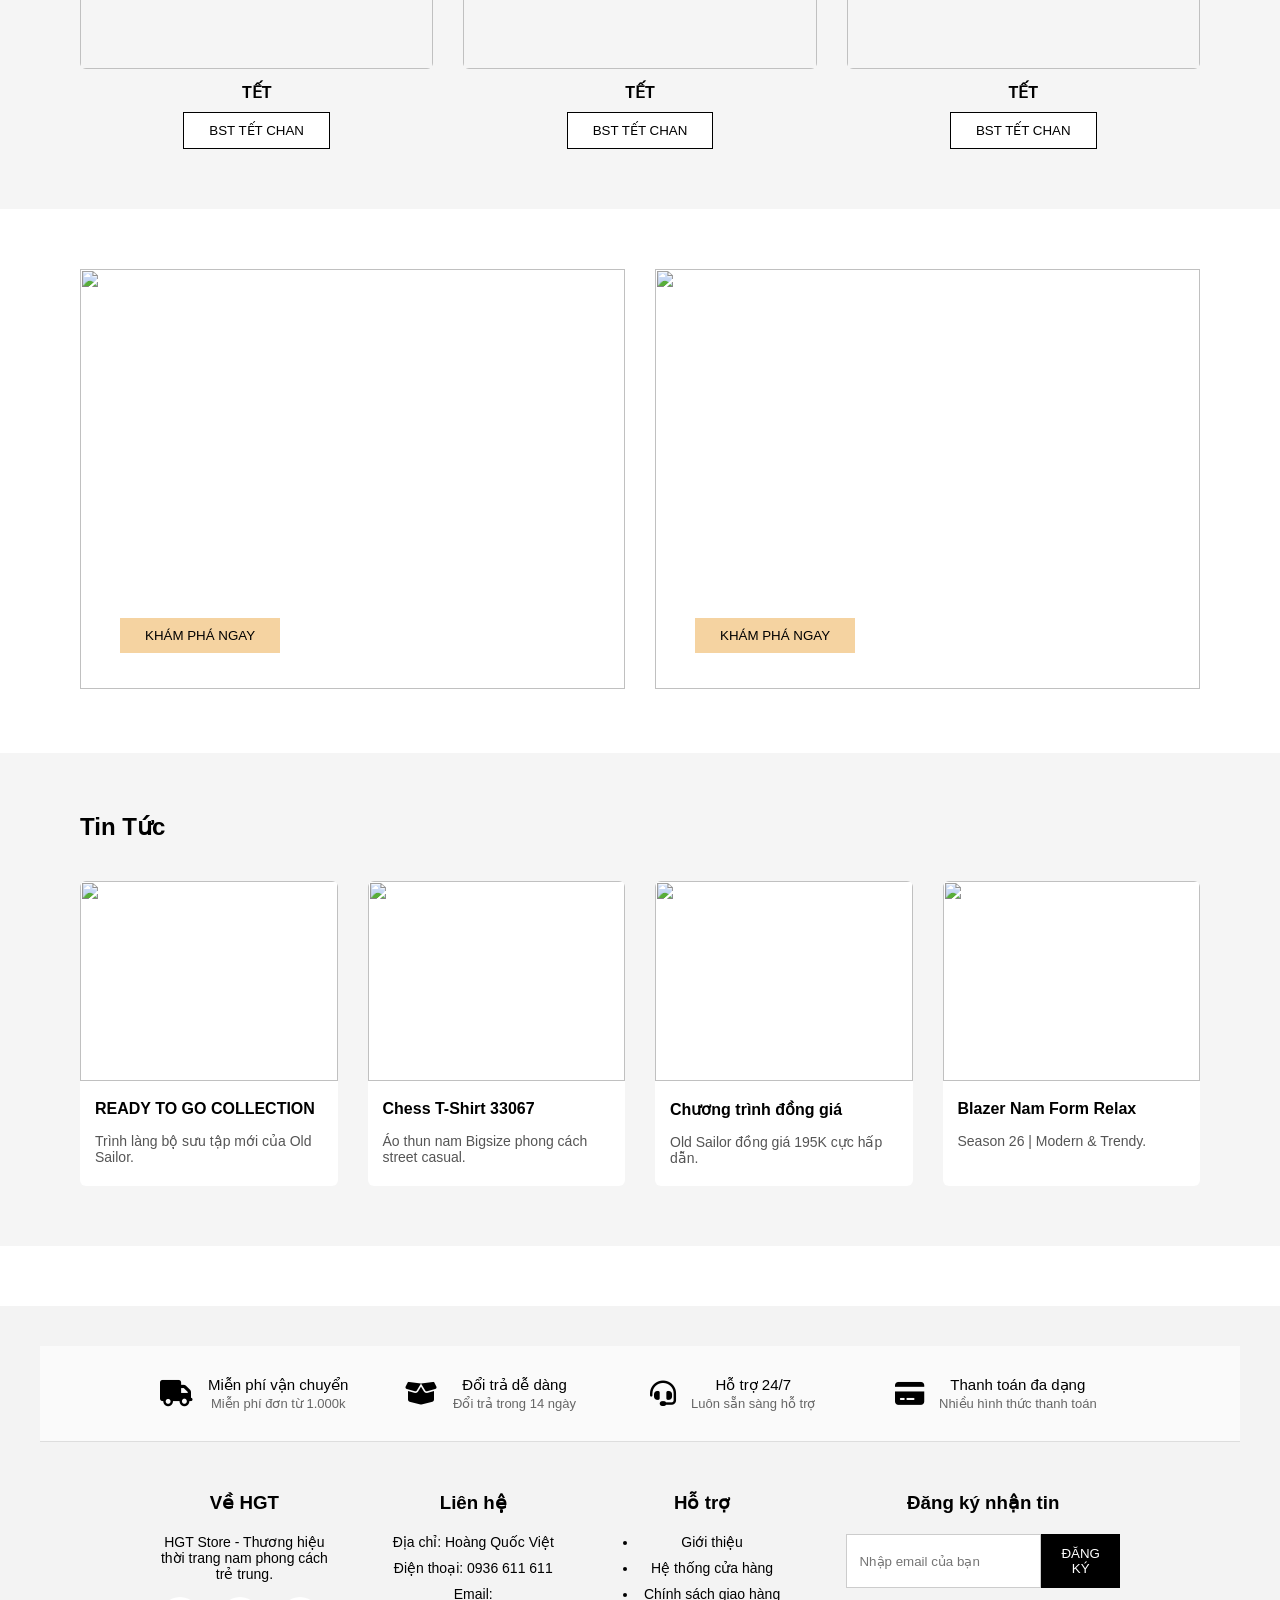
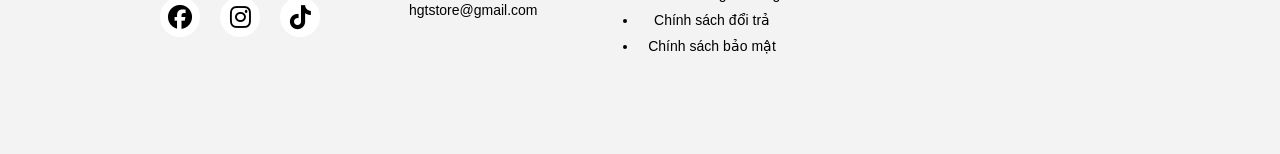
==== commit 12812483: "333" ====
--- a/index.html
+++ b/index.html
@@ -3,60 +3,59 @@
 
 <head>
 
-<meta charset="UTF-8">
-<title>HGT STORE</title>
-
-<link rel="stylesheet" href="style.css">
-
-<link rel="stylesheet"
-href="https://cdnjs.cloudflare.com/ajax/libs/font-awesome/6.5.0/css/all.min.css">
+    <meta charset="UTF-8">
+    <title>HGT STORE</title>
+
+    <link rel="stylesheet" href="style.css">
+
+    <link rel="stylesheet" href="https://cdnjs.cloudflare.com/ajax/libs/font-awesome/6.5.0/css/all.min.css">
 
 </head>
 
 <body>
 
 
-<!-- TOP BAR -->
-
-<div class="top-bar">
-HỆ THỐNG CỬA HÀNG HGT STORE
-</div>
-
-
-
-<!-- HEADER -->
-
-<header class="header">
-
-<div class="logo">
-    <a href="index.html" style="text-decoration: none; color: inherit;">HGT STORE</a>
-</div>
-
-
-<nav class="menu">
-
-<a href="index.html" class="active">TRANG CHỦ</a>
-
-<div class="dropdown">
-
-<a href="khuyenmai.html">KHUYẾN MÃI</a>
-
-<div class="dropdown-menu">
-
-<a href="donggia195.html">Đồng giá 195K</a>
-<a href="mua1tang1.html">Mua 1 tặng 1</a>
-<a href="dealtrainghiem.html">Deal trải nghiệm</a>
-
-</div>
-
-</div>
-
-
-
-
-
-
-<div class="dropdown">
+    <!-- TOP BAR -->
+
+    <div class="top-bar">
+        HỆ THỐNG CỬA HÀNG HGT STORE
+    </div>
+
+
+
+    <!-- HEADER -->
+
+    <header class="header">
+
+        <div class="logo">
+            <a href="index.html" style="text-decoration: none; color: inherit;">HGT STORE</a>
+        </div>
+
+
+        <nav class="menu">
+
+            <a href="index.html" class="active">TRANG CHỦ</a>
+
+            <div class="dropdown">
+
+                <a href="khuyenmai.html">KHUYẾN MÃI</a>
+
+                <div class="dropdown-menu">
+
+                    <a href="donggia195.html">Đồng giá 195K</a>
+                    <a href="mua1tang1.html">Mua 1 tặng 1</a>
+                    <a href="dealtrainghiem.html">Deal trải nghiệm</a>
+
+                </div>
+
+            </div>
+
+
+
+
+
+
+            <div class="dropdown">
                 <a href="Collection.htm">COLLECTION</a>
                 <div class="dropdown-menu">
                     <a href="#">Summer Collection</a>
@@ -69,14 +68,688 @@
 
 
 
-<div class="dropdown">
-        <a href="#">ÁO</a>
-        <div class="dropdown-menu">
-            <a href="#">Mục 1</a>
-            <a href="#">Mục 2</a>
-            <a href="#">Mục 3</a>
-            <a href="#">Mục 4</a>
-        </div>
+            <div class="dropdown">
+                <a href="#">ÁO</a>
+                <div class="dropdown-menu">
+                    <a href="#">Mục 1</a>
+                    <a href="#">Mục 2</a>
+                    <a href="#">Mục 3</a>
+                    <a href="#">Mục 4</a>
+                </div>
+            </div>
+
+
+
+
+
+
+            <div class="dropdown">
+                <a href="#">QUẦN</a>
+                <div class="dropdown-menu">
+                    <a href="#">Mục 1</a>
+                    <a href="#">Mục 2</a>
+                    <a href="#">Mục 3</a>
+                    <a href="#">Mục 4</a>
+                    <a href="#">Mục 5</a>
+                    <a href="#">Mục 6</a>
+                </div>
+            </div>
+
+
+
+
+
+            <div class="dropdown">
+                <a href="#">PHỤ KIỆN</a>
+                <div class="dropdown-menu">
+                    <a href="#">Mục 1</a>
+                    <a href="#">Mục 2</a>
+                    <a href="#">Mục 3</a>
+                    <a href="#">Mục 4</a>
+                    <a href="#">Mục 5</a>
+                    <a href="#">Mục 6</a>
+                </div>
+            </div>
+
+
+
+
+
+
+            <a href="New.html">NEW</a>
+            <a href="#">ABOUT</a>
+
+        </nav>
+
+
+        <div class="icons">
+
+            <i class="fa-solid fa-magnifying-glass"></i>
+            <i class="fa-solid fa-user"></i>
+            <i class="fa-solid fa-cart-shopping"></i>
+
+        </div>
+
+    </header>
+
+
+
+    <!-- BANNER SLIDER -->
+
+    <section class="banner">
+
+        <div class="slider">
+
+            <img src="images/Trangchu1.jpg" class="slide active">
+            <img src="images/Trangchu2.webp" class="slide">
+            <img src="images/Trangchu3.jpg" class="slide">
+
+            <button class="prev">&#10094;</button>
+            <button class="next">&#10095;</button>
+
+        </div>
+
+    </section>
+
+
+
+    <!-- DANH MỤC NỔI BẬT -->
+
+    <section class="category">
+
+        <h2>Danh mục nổi bật</h2>
+
+        <div class="category-container">
+
+            <div class="category-item">
+                <img src="images/Trangchu3.jpg">
+            </div>
+
+            <div class="category-item">
+                <img src="images/Trangchu4.jpg">
+            </div>
+
+        </div>
+
+    </section>
+
+
+
+
+
+
+
+
+
+
+
+    <!-- DEAL TRẢI NGHIỆM -->
+
+    <section class="deal">
+
+        <h2>Deal Trải Nghiệm</h2>
+
+        <div class="product-list">
+
+            <div class="product">
+                <img src="images/anh1.jpg">
+                <h3>Áo khoác nam</h3>
+                <p class="price">405.000đ</p>
+
+                <div class="product-buttons">
+
+                    <button class="buy-btn">
+                        Mua ngay
+                    </button>
+
+                    <button class="cart-btn">
+                        <i class="fa-solid fa-cart-shopping"></i>
+                    </button>
+
+                </div>
+            </div>
+
+
+
+
+
+
+            <div class="product">
+                <img src="images/anh2.jpg">
+                <h3>Áo Polo</h3>
+                <p class="price">305.000đ</p>
+                <div class="product-buttons">
+
+                    <button class="buy-btn">
+                        Mua ngay
+                    </button>
+
+                    <button class="cart-btn">
+                        <i class="fa-solid fa-cart-shopping"></i>
+                    </button>
+
+                </div>
+            </div>
+
+
+
+
+
+
+
+
+
+
+
+
+
+            <div class="product">
+                <img src="images/anh8.jpg">
+                <h3>Áo sơ mi</h3>
+                <p class="price">305.000đ</p>
+                <div class="product-buttons">
+
+                    <button class="buy-btn">
+                        Mua ngay
+                    </button>
+
+                    <button class="cart-btn">
+                        <i class="fa-solid fa-cart-shopping"></i>
+                    </button>
+
+                </div>
+            </div>
+
+
+
+
+
+
+
+            <div class="product">
+                <img src="images/Trangchu2.webp">
+                <h3>Quần jeans</h3>
+                <p class="price">540.000đ</p>
+                <div class="product-buttons">
+
+                    <button class="buy-btn">
+                        Mua ngay
+                    </button>
+
+                    <button class="cart-btn">
+                        <i class="fa-solid fa-cart-shopping"></i>
+                    </button>
+
+                </div>
+            </div>
+
+
+        </div>
+
+
+        <a href="dealtrainghiem.html" class="link-deal">
+            <button class="btn">XEM TẤT CẢ DEAL TRẢI NGHIỆM</button>
+        </a>
+    </section>
+
+
+
+    <!-- NEW ARRIVAL -->
+    <section class="new-arrival">
+        <h2>NEW ARRIVAL</h2>
+
+        <div class="new-grid">
+            <div class="item product">
+                <img src="images/anh1.jpg">
+                <p>Áo khoác nam</p>
+                <div class="price">
+                    <span class="new">450.000đ</span>
+                </div>
+                <button class="btn">MUA NGAY</button>
+            </div>
+
+            <div class="item product">
+                <img src="images/Trangchu2.webp">
+                <p>Quần jeans nam</p>
+                <div class="price">
+                    <span class="new">540.000đ</span>
+                </div>
+                <button class="btn">MUA NGAY</button>
+            </div>
+
+            <div class="item product">
+                <img src="images/anh28.jpg">
+                <p>Áo sơ mi nam</p>
+                <div class="price">
+                    <span class="new">530.000đ</span>
+                </div>
+                <button class="btn">MUA NGAY</button>
+            </div>
+
+            <div class="item product">
+                <img src="images/anh13.jpg">
+                <p>Áo thun nam</p>
+                <div class="price">
+                    <span class="new">270.000đ</span>
+                </div>
+                <button class="btn">MUA NGAY</button>
+            </div>
+
+            <div class="item product">
+                <img src="images/anh23.jpg">
+                <p>Áo cộc tay</p>
+                <div class="price">
+                    <span class="new">265.000đ</span>
+                </div>
+                <button class="btn">MUA NGAY</button>
+            </div>
+
+            <div class="item product">
+                <img src="images/anh4.jpg">
+                <p>Áo khoác nam</p>
+                <div class="price">
+                    <span class="new">450.000đ</span>
+                </div>
+                <button class="btn">MUA NGAY</button>
+            </div>
+
+            <div class="item product">
+                <img src="images/Trangchu3.jpg">
+                <p>Quần jeans nam</p>
+                <div class="price">
+                    <span class="new">540.000đ</span>
+                </div>
+                <button class="btn">MUA NGAY</button>
+            </div>
+
+            <div class="item product">
+                <img src="images/anh9.jpg">
+                <p>Áo sơ mi nam</p>
+                <div class="price">
+                    <span class="new">530.000đ</span>
+                </div>
+                <button class="btn">MUA NGAY</button>
+            </div>
+
+            <div class="item product">
+                <img src="images/anh15.jpg">
+                <p>Áo thun nam</p>
+                <div class="price">
+                    <span class="new">270.000đ</span>
+                </div>
+                <button class="btn">MUA NGAY</button>
+            </div>
+
+            <div class="item product">
+                <img src="images/anh26.jpg">
+                <p>Áo Polo</p>
+                <div class="price">
+                    <span class="new">265.000đ</span>
+                </div>
+                <button class="btn">MUA NGAY</button>
+            </div>
+
+            <div class="item product">
+                <img src="images/anhao1.webp">
+                <p>Áo khoác nam</p>
+                <div class="price">
+                    <span class="new">450.000đ</span>
+                </div>
+                <button class="btn">MUA NGAY</button>
+            </div>
+
+            <div class="item product">
+                <img src="images/Trangchu4.jpg">
+                <p>Quần jeans nam</p>
+                <div class="price">
+                    <span class="new">540.000đ</span>
+                </div>
+                <button class="btn">MUA NGAY</button>
+            </div>
+
+            <div class="item product">
+                <img src="images/anh9.jpg">
+                <p>Áo sơ mi nam</p>
+                <div class="price">
+                    <span class="new">530.000đ</span>
+                </div>
+                <button class="btn">MUA NGAY</button>
+            </div>
+
+            <div class="item product">
+                <img src="images/anh7.jpg">
+                <p>Áo thun nam</p>
+                <div class="price">
+                    <span class="new">270.000đ</span>
+                </div>
+                <button class="btn">MUA NGAY</button>
+            </div>
+
+            <div class="item product">
+                <img src="images/Trangchu3.jpg">
+                <p>Áo trẻ em</p>
+                <div class="price">
+                    <span class="new">265.000đ</span>
+                </div>
+                <button class="btn">MUA NGAY</button>
+            </div>
+
+            <div class="item product">
+                <img src="images/anh17.jpg">
+                <p>Áo khoác nam</p>
+                <div class="price">
+                    <span class="new">450.000đ</span>
+                </div>
+                <button class="btn">MUA NGAY</button>
+            </div>
+
+            <div class="item product">
+                <img src="images/Trangchu1.jpg">
+                <p>Quần jeans nam</p>
+                <div class="price">
+                    <span class="new">540.000đ</span>
+                </div>
+                <button class="btn">MUA NGAY</button>
+            </div>
+
+            <div class="item product">
+                <img src="images/anh8.jpg">
+                <p>Áo sơ mi nam</p>
+                <div class="price">
+                    <span class="new">530.000đ</span>
+                </div>
+                <button class="btn">MUA NGAY</button>
+            </div>
+
+            <div class="item product">
+                <img src="images/anh7.jpg">
+                <p>Áo thun nam</p>
+                <div class="price">
+                    <span class="new">270.000đ</span>
+                </div>
+                <button class="btn">MUA NGAY</button>
+            </div>
+
+            <div class="item product">
+                <img src="images/Trangchu4.jpg">
+                <p>Áo trẻ em</p>
+                <div class="price">
+                    <span class="new">265.000đ</span>
+                </div>
+                <button class="btn">MUA NGAY</button>
+            </div>
+        </div>
+
+        <div class="more-btn">
+            <button>XEM TẤT CẢ</button>
+        </div>
+
+    </section>
+
+
+
+    <!-- DANH MỤC SẢN PHẨM -->
+
+    <section class="product-category">
+
+        <h2>DANH MỤC SẢN PHẨM</h2>
+
+        <div class="category-grid">
+
+            <div class="cate-box">
+                <img src="images/Trangchu1.jpg">
+                <p>ÁO THUN</p>
+            </div>
+
+            <div class="cate-box">
+                <img src="images/Trangchu2.webp">
+                <p>ÁO POLO</p>
+            </div>
+
+            <div class="cate-box">
+                <img src="images/Trangchu3.jpg">
+                <p>ÁO SƠ MI</p>
+            </div>
+
+            <div class="cate-box">
+                <img src="images/Trangchu4.jpg">
+                <p>ÁO KHOÁC</p>
+            </div>
+
+            <div class="cate-box">
+                <img src="images/Trangchu1.jpg">
+                <p>QUẦN SHORT</p>
+            </div>
+
+            <div class="cate-box">
+                <img src="images/Trangchu2.webp">
+                <p>QUẦN JEANS</p>
+            </div>
+
+            <div class="cate-box">
+                <img src="images/Trangchu3.jpg">
+                <p>QUẦN TÂY</p>
+            </div>
+
+            <div class="cate-box">
+                <img src="images/Trangchu4.jpg">
+                <p>PHỤ KIỆN</p>
+            </div>
+
+        </div>
+
+    </section>
+
+    <!-- SET ĐỒ NỔI BẬT -->
+
+    <section class="featured-set">
+
+        <h2>Set đồ nổi bật</h2>
+
+        <div class="set-container">
+
+            <div class="set-item">
+                <img src="images/Trangchu1.jpg">
+                <p>TẾT</p>
+                <button>BST TẾT CHAN</button>
+            </div>
+
+            <div class="set-item">
+                <img src="images/Trangchu2.webp">
+                <p>TẾT</p>
+                <button>BST TẾT CHAN</button>
+            </div>
+
+            <div class="set-item">
+                <img src="images/Trangchu3.jpg">
+                <p>TẾT</p>
+                <button>BST TẾT CHAN</button>
+            </div>
+
+        </div>
+
+    </section>
+
+
+
+    <!-- BANNER COLLECTION -->
+
+    <section class="collection-banner">
+
+        <div class="collection-item">
+            <img src="images/Trangchu3.jpg">
+
+            <div class="collection-text">
+                <h2>KHÁM PHÁ BỘ SƯU TẬP MỚI</h2>
+                <button>KHÁM PHÁ NGAY</button>
+            </div>
+
+        </div>
+
+
+        <div class="collection-item">
+            <img src="images/Trangchu4.jpg">
+
+            <div class="collection-text">
+                <h2>TIN THỜI TRANG</h2>
+                <button>KHÁM PHÁ NGAY</button>
+            </div>
+
+        </div>
+
+    </section>
+
+
+
+    <!-- TIN TỨC -->
+
+    <section class="news">
+
+        <h2>Tin Tức</h2>
+
+        <div class="news-container">
+
+            <div class="news-item">
+                <img src="images/Trangchu1.jpg">
+                <h3>READY TO GO COLLECTION</h3>
+                <p>Trình làng bộ sưu tập mới của Old Sailor.</p>
+            </div>
+
+            <div class="news-item">
+                <img src="images/Trangchu2.webp">
+                <h3>Chess T-Shirt 33067</h3>
+                <p>Áo thun nam Bigsize phong cách street casual.</p>
+            </div>
+
+            <div class="news-item">
+                <img src="images/Trangchu3.jpg">
+                <h3>Chương trình đồng giá</h3>
+                <p>Old Sailor đồng giá 195K cực hấp dẫn.</p>
+            </div>
+
+            <div class="news-item">
+                <img src="images/Trangchu4.jpg">
+                <h3>Blazer Nam Form Relax</h3>
+                <p>Season 26 | Modern & Trendy.</p>
+            </div>
+
+        </div>
+
+    </section>
+
+    <!-- FOOTER -->
+
+    <footer class="footer">
+
+        <div class="footer-top">
+
+            <div class="feature">
+                <i class="fa-solid fa-truck"></i>
+                <p>Miễn phí vận chuyển<br><span>Miễn phí đơn từ 1.000k</span></p>
+            </div>
+
+            <div class="feature">
+                <i class="fa-solid fa-box-open"></i>
+                <p>Đổi trả dễ dàng<br><span>Đổi trả trong 14 ngày</span></p>
+            </div>
+
+            <div class="feature">
+                <i class="fa-solid fa-headset"></i>
+                <p>Hỗ trợ 24/7<br><span>Luôn sẵn sàng hỗ trợ</span></p>
+            </div>
+
+            <div class="feature">
+                <i class="fa-solid fa-credit-card"></i>
+                <p>Thanh toán đa dạng<br><span>Nhiều hình thức thanh toán</span></p>
+            </div>
+
+        </div>
+
+
+
+        <div class="footer-main">
+
+            <div class="footer-col">
+
+                <h3>Về HGT</h3>
+
+                <p>
+                    HGT Store - Thương hiệu thời trang nam phong cách trẻ trung.
+                </p>
+
+                <div class="social">
+                    <i class="fa-brands fa-facebook"></i>
+                    <i class="fa-brands fa-instagram"></i>
+                    <i class="fa-brands fa-tiktok"></i>
+                </div>
+
+            </div>
+
+
+
+            <div class="footer-col">
+
+                <h3>Liên hệ</h3>
+
+                <p>Địa chỉ: Hoàng Quốc Việt</p>
+                <p>Điện thoại: 0936 611 611</p>
+                <p>Email: hgtstore@gmail.com</p>
+
+            </div>
+
+
+
+            <div class="footer-col">
+
+                <h3>Hỗ trợ</h3>
+
+                <ul>
+                    <li>Giới thiệu</li>
+                    <li>Hệ thống cửa hàng</li>
+                    <li>Chính sách giao hàng</li>
+                    <li>Chính sách đổi trả</li>
+                    <li>Chính sách bảo mật</li>
+                </ul>
+
+            </div>
+
+
+
+            <div class="footer-col">
+
+                <h3>Đăng ký nhận tin</h3>
+
+                <div class="newsletter">
+
+                    <input type="email" placeholder="Nhập email của bạn">
+                    <button>ĐĂNG KÝ</button>
+
+                </div>
+
+            </div>
+
+        </div>
+
+    </footer>
+
+
+    <script src="script.js"></script>
+
+
+
+
+
+
+
+
+
+    <div class="vibrate-contact-btn">
+        <a href="tel:0936611611" title="Gọi ngay cho HGT Store">
+            <div class="icon-box">
+                <i class="fa-solid fa-comment-dots"></i>
+            </div>
+            <span>Liên hệ</span>
+        </a>
     </div>
 
 
@@ -84,551 +757,9 @@
 
 
 
-<div class="dropdown">
-        <a href="#">QUẦN</a>
-        <div class="dropdown-menu">
-            <a href="#">Mục 1</a>
-            <a href="#">Mục 2</a>
-            <a href="#">Mục 3</a>
-            <a href="#">Mục 4</a>
-            <a href="#">Mục 5</a>
-            <a href="#">Mục 6</a>
-        </div>
-    </div>
-
-
-
-
-
-<div class="dropdown">
-        <a href="#">PHỤ KIỆN</a>
-        <div class="dropdown-menu">
-            <a href="#">Mục 1</a>
-            <a href="#">Mục 2</a>
-            <a href="#">Mục 3</a>
-            <a href="#">Mục 4</a>
-            <a href="#">Mục 5</a>
-            <a href="#">Mục 6</a>
-        </div>
-    </div>
-
-
-
-
-
-
-<a href="New.html">NEW</a>
-<a href="#">ABOUT</a>
-
-</nav>
-
-
-<div class="icons">
-
-<i class="fa-solid fa-magnifying-glass"></i>
-<i class="fa-solid fa-user"></i>
-<i class="fa-solid fa-cart-shopping"></i>
-
-</div>
-
-</header>
-
-
-
-<!-- BANNER SLIDER -->
-
-<section class="banner">
-
-<div class="slider">
-
-<img src="images/Trangchu1.jpg" class="slide active">
-<img src="images/Trangchu2.webp" class="slide">
-<img src="images/Trangchu3.jpg" class="slide">
-
-<button class="prev">&#10094;</button>
-<button class="next">&#10095;</button>
-
-</div>
-
-</section>
-
-
-
-<!-- DANH MỤC NỔI BẬT -->
-
-<section class="category">
-
-<h2>Danh mục nổi bật</h2>
-
-<div class="category-container">
-
-<div class="category-item">
-<img src="images/Trangchu3.jpg">
-</div>
-
-<div class="category-item">
-<img src="images/Trangchu4.jpg">
-</div>
-
-</div>
-
-</section>
-
-
-
-<!-- DEAL TRẢI NGHIỆM -->
-
-<section class="deal">
-
-<h2>Deal Trải Nghiệm</h2>
-
-<div class="product-list">
-
-<div class="product">
-<img src="images/anh1.jpg">
-<h3>Áo khoác nam</h3>
-<p class="price">305.000đ</p>
-</div>
-
-<div class="product">
-<img src="images/anh2.jpg">
-<h3>Áo Polo</h3>
-<p class="price">305.000đ</p>
-</div>
-
-<div class="product">
-<img src="images/anh8.jpg">
-<h3>Áo sơ mi</h3>
-<p class="price">305.000đ</p>
-</div>
-
-<div class="product">
-<img src="images/Trangchu2.webp">
-<h3>Quần jeans</h3>
-<p class="price">540.000đ</p>
-</div>
-
-</div>
-
-<button class="btn">XEM TẤT CẢ DEAL TRẢI NGHIỆM</button>
-
-</section>
-
-
-
-<!-- NEW ARRIVAL -->
-
-<section class="new-arrival">
-
-<h2>NEW ARRIVAL</h2>
-
-<div class="new-grid">
-
-<div class="item">
-<img src="images/anh1.jpg">
-<p>Áo khoác nam</p>
-<span>450.000đ</span>
-</div>
-
-<div class="item">
-<img src="images/Trangchu2.webp">
-<p>Quần jeans nam</p>
-<span>540.000đ</span>
-</div>
-
-<div class="item">
-<img src="images/anh28.jpg">
-<p>Áo sơ mi nam</p>
-<span>530.000đ</span>
-</div>
-
-<div class="item">
-<img src="images/anh13.jpg">
-<p>Áo thun nam</p>
-<span>270.000đ</span>
-</div>
-
-<div class="item">
-<img src="images/anh23.jpg">
-<p>Áo cộc tay</p>
-<span>265.000đ</span>
-</div>
-
-
-<div class="item">
-<img src="images/anh4.jpg">
-<p>Áo khoác nam</p>
-<span>450.000đ</span>
-</div>
-
-<div class="item">
-<img src="images/Trangchu3.jpg">
-<p>Quần jeans nam</p>
-<span>540.000đ</span>
-</div>
-
-<div class="item">
-<img src="images/anh9.jpg">
-<p>Áo sơ mi nam</p>
-<span>530.000đ</span>
-</div>
-
-<div class="item">
-<img src="images/anh15.jpg">
-<p>Áo thun nam</p>
-<span>270.000đ</span>
-</div>
-
-<div class="item">
-<img src="images/anh26.jpg">
-<p>Áo Polo</p>
-<span>265.000đ</span>
-</div>
-
-
-<div class="item">
-<img src="images/anhao1.webp">
-<p>Áo khoác nam</p>
-<span>450.000đ</span>
-</div>
-
-<div class="item">
-<img src="images/Trangchu4.jpg">
-<p>Quần jeans nam</p>
-<span>540.000đ</span>
-</div>
-
-<div class="item">
-<img src="images/anh9.jpg">
-<p>Áo sơ mi nam</p>
-<span>530.000đ</span>
-</div>
-
-<div class="item">
-<img src="images/anh7.jpg">
-<p>Áo thun nam</p>
-<span>270.000đ</span>
-</div>
-
-<div class="item">
-<img src="images/Trangchu3.jpg">
-<p>Áo trẻ em</p>
-<span>265.000đ</span>
-</div>
-
-
-<div class="item">
-<img src="images/anh17.jpg">
-<p>Áo khoác nam</p>
-<span>450.000đ</span>
-</div>
-
-<div class="item">
-<img src="images/Trangchu1.jpg">
-<p>Quần jeans nam</p>
-<span>540.000đ</span>
-</div>
-
-<div class="item">
-<img src="images/anh8.jpg">
-<p>Áo sơ mi nam</p>
-<span>530.000đ</span>
-</div>
-
-<div class="item">
-<img src="images/anh7.jpg">
-<p>Áo thun nam</p>
-<span>270.000đ</span>
-</div>
-
-<div class="item">
-<img src="images/Trangchu4.jpg">
-<p>Áo trẻ em</p>
-<span>265.000đ</span>
-</div>
-
-</div>
-
-
-<div class="more-btn">
-<button>XEM TẤT CẢ</button>
-</div>
-
-</section>
-
-
-
-<!-- DANH MỤC SẢN PHẨM -->
-
-<section class="product-category">
-
-<h2>DANH MỤC SẢN PHẨM</h2>
-
-<div class="category-grid">
-
-<div class="cate-box">
-<img src="images/Trangchu1.jpg">
-<p>ÁO THUN</p>
-</div>
-
-<div class="cate-box">
-<img src="images/Trangchu2.webp">
-<p>ÁO POLO</p>
-</div>
-
-<div class="cate-box">
-<img src="images/Trangchu3.jpg">
-<p>ÁO SƠ MI</p>
-</div>
-
-<div class="cate-box">
-<img src="images/Trangchu4.jpg">
-<p>ÁO KHOÁC</p>
-</div>
-
-<div class="cate-box">
-<img src="images/Trangchu1.jpg">
-<p>QUẦN SHORT</p>
-</div>
-
-<div class="cate-box">
-<img src="images/Trangchu2.webp">
-<p>QUẦN JEANS</p>
-</div>
-
-<div class="cate-box">
-<img src="images/Trangchu3.jpg">
-<p>QUẦN TÂY</p>
-</div>
-
-<div class="cate-box">
-<img src="images/Trangchu4.jpg">
-<p>PHỤ KIỆN</p>
-</div>
-
-</div>
-
-</section>
-
-<!-- SET ĐỒ NỔI BẬT -->
-
-<section class="featured-set">
-
-<h2>Set đồ nổi bật</h2>
-
-<div class="set-container">
-
-<div class="set-item">
-<img src="images/Trangchu1.jpg">
-<p>TẾT</p>
-<button>BST TẾT CHAN</button>
-</div>
-
-<div class="set-item">
-<img src="images/Trangchu2.webp">
-<p>TẾT</p>
-<button>BST TẾT CHAN</button>
-</div>
-
-<div class="set-item">
-<img src="images/Trangchu3.jpg">
-<p>TẾT</p>
-<button>BST TẾT CHAN</button>
-</div>
-
-</div>
-
-</section>
-
-
-
-<!-- BANNER COLLECTION -->
-
-<section class="collection-banner">
-
-<div class="collection-item">
-<img src="images/Trangchu3.jpg">
-
-<div class="collection-text">
-<h2>KHÁM PHÁ BỘ SƯU TẬP MỚI</h2>
-<button>KHÁM PHÁ NGAY</button>
-</div>
-
-</div>
-
-
-<div class="collection-item">
-<img src="images/Trangchu4.jpg">
-
-<div class="collection-text">
-<h2>TIN THỜI TRANG</h2>
-<button>KHÁM PHÁ NGAY</button>
-</div>
-
-</div>
-
-</section>
-
-
-
-<!-- TIN TỨC -->
-
-<section class="news">
-
-<h2>Tin Tức</h2>
-
-<div class="news-container">
-
-<div class="news-item">
-<img src="images/Trangchu1.jpg">
-<h3>READY TO GO COLLECTION</h3>
-<p>Trình làng bộ sưu tập mới của Old Sailor.</p>
-</div>
-
-<div class="news-item">
-<img src="images/Trangchu2.webp">
-<h3>Chess T-Shirt 33067</h3>
-<p>Áo thun nam Bigsize phong cách street casual.</p>
-</div>
-
-<div class="news-item">
-<img src="images/Trangchu3.jpg">
-<h3>Chương trình đồng giá</h3>
-<p>Old Sailor đồng giá 195K cực hấp dẫn.</p>
-</div>
-
-<div class="news-item">
-<img src="images/Trangchu4.jpg">
-<h3>Blazer Nam Form Relax</h3>
-<p>Season 26 | Modern & Trendy.</p>
-</div>
-
-</div>
-
-</section>
-
-<!-- FOOTER -->
-
-<footer class="footer">
-
-<div class="footer-top">
-
-<div class="feature">
-<i class="fa-solid fa-truck"></i>
-<p>Miễn phí vận chuyển<br><span>Miễn phí đơn từ 1.000k</span></p>
-</div>
-
-<div class="feature">
-<i class="fa-solid fa-box-open"></i>
-<p>Đổi trả dễ dàng<br><span>Đổi trả trong 14 ngày</span></p>
-</div>
-
-<div class="feature">
-<i class="fa-solid fa-headset"></i>
-<p>Hỗ trợ 24/7<br><span>Luôn sẵn sàng hỗ trợ</span></p>
-</div>
-
-<div class="feature">
-<i class="fa-solid fa-credit-card"></i>
-<p>Thanh toán đa dạng<br><span>Nhiều hình thức thanh toán</span></p>
-</div>
-
-</div>
-
-
-
-<div class="footer-main">
-
-<div class="footer-col">
-
-<h3>Về HGT</h3>
-
-<p>
-HGT Store - Thương hiệu thời trang nam phong cách trẻ trung.
-</p>
-
-<div class="social">
-<i class="fa-brands fa-facebook"></i>
-<i class="fa-brands fa-instagram"></i>
-<i class="fa-brands fa-tiktok"></i>
-</div>
-
-</div>
-
-
-
-<div class="footer-col">
-
-<h3>Liên hệ</h3>
-
-<p>Địa chỉ: Hoàng Quốc Việt</p>
-<p>Điện thoại: 0936 611 611</p>
-<p>Email: hgtstore@gmail.com</p>
-
-</div>
-
-
-
-<div class="footer-col">
-
-<h3>Hỗ trợ</h3>
-
-<ul>
-<li>Giới thiệu</li>
-<li>Hệ thống cửa hàng</li>
-<li>Chính sách giao hàng</li>
-<li>Chính sách đổi trả</li>
-<li>Chính sách bảo mật</li>
-</ul>
-
-</div>
-
-
-
-<div class="footer-col">
-
-<h3>Đăng ký nhận tin</h3>
-
-<div class="newsletter">
-
-<input type="email" placeholder="Nhập email của bạn">
-<button>ĐĂNG KÝ</button>
-
-</div>
-
-</div>
-
-</div>
-
-</footer>
-
-
-<script src="script.js"></script>
-
-
-
-
-
-
-
-
-
-<div class="vibrate-contact-btn">
-    <a href="tel:0936611611" title="Gọi ngay cho HGT Store">
-        <div class="icon-box">
-            <i class="fa-solid fa-comment-dots"></i>
-        </div>
-        <span>Liên hệ</span>
-    </a>
-</div>
-
-
-
-
-
-
 
 
 
 </body>
-</html>
+
+</html>
--- a/style.css
+++ b/style.css
@@ -2,11 +2,11 @@
 RESET
 ================================================*/
 
-*{
-margin:0;
-padding:0;
-box-sizing:border-box;
-font-family:Arial, Helvetica, sans-serif;
+* {
+    margin: 0;
+    padding: 0;
+    box-sizing: border-box;
+    font-family: Arial, Helvetica, sans-serif;
 }
 
 
@@ -15,15 +15,15 @@
 TOP BAR
 ================================================*/
 
-.top-bar{
-background:#111;
-color:white;
-text-align:center;
-padding:12px 0;
-font-size:13px;
-font-weight:600;
-letter-spacing:1px;
-text-transform:uppercase;
+.top-bar {
+    background: #111;
+    color: white;
+    text-align: center;
+    padding: 12px 0;
+    font-size: 13px;
+    font-weight: 600;
+    letter-spacing: 1px;
+    text-transform: uppercase;
 }
 
 
@@ -41,45 +41,45 @@
     border-bottom: 1px solid #ddd;
 
 
-    position: sticky;     
-    top: 0;             
-    z-index: 1000;      
-    box-shadow: 0 2px 10px rgba(0,0,0,0.1); 
-}
-
-.logo{
-font-size:22px;
-font-weight:bold;
-}
-
-.menu{
-display:flex;
-gap:25px;
-}
-
-.menu a{
-text-decoration:none;
-color:#111;
-font-size:15px;
-font-weight:600;
-letter-spacing:0.5px;
-padding:5px 0;
-position:relative;
-}
-
-.menu a::after{
-content:"";
-position:absolute;
-width:0;
-height:2px;
-background:black;
-left:0;
-bottom:-3px;
-transition:0.3s;
-}
-
-.menu a:hover::after{
-width:100%;
+    position: sticky;
+    top: 0;
+    z-index: 1000;
+    box-shadow: 0 2px 10px rgba(0, 0, 0, 0.1);
+}
+
+.logo {
+    font-size: 22px;
+    font-weight: bold;
+}
+
+.menu {
+    display: flex;
+    gap: 25px;
+}
+
+.menu a {
+    text-decoration: none;
+    color: #111;
+    font-size: 15px;
+    font-weight: 600;
+    letter-spacing: 0.5px;
+    padding: 5px 0;
+    position: relative;
+}
+
+.menu a::after {
+    content: "";
+    position: absolute;
+    width: 0;
+    height: 2px;
+    background: black;
+    left: 0;
+    bottom: -3px;
+    transition: 0.3s;
+}
+
+.menu a:hover::after {
+    width: 100%;
 }
 
 .menu a.active::after {
@@ -87,11 +87,11 @@
 }
 
 .menu a.active {
-    color: #000; 
-}
-
-.menu a:hover{
-color:#777;
+    color: #000;
+}
+
+.menu a:hover {
+    color: #777;
 }
 
 
@@ -100,10 +100,10 @@
 ICON
 ================================================*/
 
-.icons i{
-margin-left:20px;
-font-size:16px;
-cursor:pointer;
+.icons i {
+    margin-left: 20px;
+    font-size: 16px;
+    cursor: pointer;
 }
 
 
@@ -112,62 +112,62 @@
 SLIDER
 ================================================*/
 
-.banner img{
-width:100%;
-height:500px;
-object-fit:cover;
-}
-
-.slider{
-position:relative;
-width:100%;
-height:500px;
-overflow:hidden;
-}
-
-.slide{
-position:absolute;
-width:100%;
-height:100%;
-object-fit:cover;
-opacity:0;
-transition:0.5s;
-}
-
-.slide.active{
-opacity:1;
+.banner img {
+    width: 100%;
+    height: 500px;
+    object-fit: cover;
+}
+
+.slider {
+    position: relative;
+    width: 100%;
+    height: 500px;
+    overflow: hidden;
+}
+
+.slide {
+    position: absolute;
+    width: 100%;
+    height: 100%;
+    object-fit: cover;
+    opacity: 0;
+    transition: 0.5s;
+}
+
+.slide.active {
+    opacity: 1;
 }
 
 .prev,
-.next{
-position:absolute;
-top:50%;
-transform:translateY(-50%);
-width:45px;
-height:45px;
-border-radius:50%;
-border:none;
-background:rgba(255,255,255,0.7);
-font-size:22px;
-display:flex;
-align-items:center;
-justify-content:center;
-cursor:pointer;
-transition:0.3s;
-}
-
-.prev{
-left:20px;
-}
-
-.next{
-right:20px;
+.next {
+    position: absolute;
+    top: 50%;
+    transform: translateY(-50%);
+    width: 45px;
+    height: 45px;
+    border-radius: 50%;
+    border: none;
+    background: rgba(255, 255, 255, 0.7);
+    font-size: 22px;
+    display: flex;
+    align-items: center;
+    justify-content: center;
+    cursor: pointer;
+    transition: 0.3s;
+}
+
+.prev {
+    left: 20px;
+}
+
+.next {
+    right: 20px;
 }
 
 .prev:hover,
-.next:hover{
-background:white;
-transform:translateY(-50%) scale(1.1);
+.next:hover {
+    background: white;
+    transform: translateY(-50%) scale(1.1);
 }
 
 
@@ -176,36 +176,36 @@
 CATEGORY
 ================================================*/
 
-.category{
-padding:60px 80px;
-background:#f5f5f5;
-}
-
-.category h2{
-margin-bottom:30px;
-}
-
-.category-container{
-display:flex;
-gap:30px;
-}
-
-.category-item{
-flex:1;
-height:350px;
-overflow:hidden;
-border-radius:8px;
-}
-
-.category-item img{
-width:100%;
-height:100%;
-object-fit:cover;
-transition:0.4s;
-}
-
-.category-item:hover img{
-transform:scale(1.08);
+.category {
+    padding: 60px 80px;
+    background: #f5f5f5;
+}
+
+.category h2 {
+    margin-bottom: 30px;
+}
+
+.category-container {
+    display: flex;
+    gap: 30px;
+}
+
+.category-item {
+    flex: 1;
+    height: 350px;
+    overflow: hidden;
+    border-radius: 8px;
+}
+
+.category-item img {
+    width: 100%;
+    height: 100%;
+    object-fit: cover;
+    transition: 0.4s;
+}
+
+.category-item:hover img {
+    transform: scale(1.08);
 }
 
 
@@ -214,69 +214,69 @@
 DEAL
 ================================================*/
 
-.deal{
-padding:60px 80px;
-background:#e8ded9;
-}
-
-.deal h2{
-font-size:28px;
-margin-bottom:30px;
-}
-
-.product-list{
-display:flex;
-justify-content:space-between;
-gap:30px;
-margin-top:20px;
-}
-
-.product{
-width:220px;
-background:white;
-padding:15px;
-border-radius:8px;
-text-align:center;
-transition:0.3s;
-}
-
-.product:hover{
-transform:translateY(-5px);
-box-shadow:0 8px 15px rgba(0,0,0,0.1);
-}
-
-.product img{
-width:100%;
-height:130px;
-object-fit:cover;
-border-radius:4px;
-}
-
-.product h3{
-font-size:15px;
-margin-top:10px;
-}
-
-.price{
-color:red;
-font-weight:bold;
-margin-top:5px;
-font-size:16px;
-}
-
-.btn{
-margin-top:40px;
-padding:12px 40px;
-border:1px solid black;
-background:white;
-cursor:pointer;
-font-weight:600;
-letter-spacing:1px;
-}
-
-.btn:hover{
-background:black;
-color:white;
+.deal {
+    padding: 60px 80px;
+    background: #e8ded9;
+}
+
+.deal h2 {
+    font-size: 28px;
+    margin-bottom: 30px;
+}
+
+.product-list {
+    display: flex;
+    justify-content: space-between;
+    gap: 30px;
+    margin-top: 20px;
+}
+
+.product {
+    width: 220px;
+    background: white;
+    padding: 15px;
+    border-radius: 8px;
+    text-align: center;
+    transition: 0.3s;
+}
+
+.product:hover {
+    transform: translateY(-5px);
+    box-shadow: 0 8px 15px rgba(0, 0, 0, 0.1);
+}
+
+.product img {
+    width: 100%;
+    height: 130px;
+    object-fit: cover;
+    border-radius: 4px;
+}
+
+.product h3 {
+    font-size: 15px;
+    margin-top: 10px;
+}
+
+.price {
+    color: red;
+    font-weight: bold;
+    margin-top: 5px;
+    font-size: 16px;
+}
+
+.btn {
+    margin-top: 40px;
+    padding: 12px 40px;
+    border: 1px solid black;
+    background: white;
+    cursor: pointer;
+    font-weight: 600;
+    letter-spacing: 1px;
+}
+
+.btn:hover {
+    background: black;
+    color: white;
 }
 
 
@@ -284,59 +284,59 @@
 NEW ARRIVAL
 ================================================*/
 
-.new-arrival{
-padding:60px 80px;
-background:#f5f5f5;
-}
-
-.new-arrival h2{
-text-align:center;
-margin-bottom:40px;
-}
-
-.new-grid{
-display:grid;
-grid-template-columns:repeat(5,1fr);
-gap:25px;
-}
-
-.item{
-background:white;
-padding:10px;
-text-align:center;
-border-radius:6px;
-}
-
-.item img{
-width:100%;
-height:220px;
-object-fit:cover;
-}
-
-.item p{
-font-size:14px;
-margin-top:10px;
-}
-
-.item span{
-font-weight:bold;
-}
-
-.more-btn{
-text-align:center;
-margin-top:40px;
-}
-
-.more-btn button{
-padding:12px 40px;
-border:1px solid black;
-background:white;
-cursor:pointer;
-}
-
-.more-btn button:hover{
-background:black;
-color:white;
+.new-arrival {
+    padding: 60px 80px;
+    background: #f5f5f5;
+}
+
+.new-arrival h2 {
+    text-align: center;
+    margin-bottom: 40px;
+}
+
+.new-grid {
+    display: grid;
+    grid-template-columns: repeat(5, 1fr);
+    gap: 25px;
+}
+
+.item {
+    background: white;
+    padding: 10px;
+    text-align: center;
+    border-radius: 6px;
+}
+
+.item img {
+    width: 100%;
+    height: 220px;
+    object-fit: cover;
+}
+
+.item p {
+    font-size: 14px;
+    margin-top: 10px;
+}
+
+.item span {
+    font-weight: bold;
+}
+
+.more-btn {
+    text-align: center;
+    margin-top: 40px;
+}
+
+.more-btn button {
+    padding: 12px 40px;
+    border: 1px solid black;
+    background: white;
+    cursor: pointer;
+}
+
+.more-btn button:hover {
+    background: black;
+    color: white;
 }
 
 
@@ -345,37 +345,37 @@
 DANH MỤC SẢN PHẨM
 ================================================*/
 
-.product-category{
-padding:60px 80px;
-background:#f5f5f5;
-}
-
-.product-category h2{
-margin-bottom:40px;
-font-size:28px;
-}
-
-.category-grid{
-display:grid;
-grid-template-columns:repeat(4,1fr);
-gap:30px;
-}
-
-.cate-box{
-text-align:center;
-}
-
-.cate-box img{
-width:100%;
-height:260px;
-object-fit:cover;
-border-radius:6px;
-}
-
-.cate-box p{
-margin-top:12px;
-font-weight:600;
-letter-spacing:1px;
+.product-category {
+    padding: 60px 80px;
+    background: #f5f5f5;
+}
+
+.product-category h2 {
+    margin-bottom: 40px;
+    font-size: 28px;
+}
+
+.category-grid {
+    display: grid;
+    grid-template-columns: repeat(4, 1fr);
+    gap: 30px;
+}
+
+.cate-box {
+    text-align: center;
+}
+
+.cate-box img {
+    width: 100%;
+    height: 260px;
+    object-fit: cover;
+    border-radius: 6px;
+}
+
+.cate-box p {
+    margin-top: 12px;
+    font-weight: 600;
+    letter-spacing: 1px;
 }
 
 
@@ -384,43 +384,43 @@
 SET ĐỒ NỔI BẬT
 ================================================*/
 
-.featured-set{
-padding:60px 80px;
-background:#f5f5f5;
-}
-
-.featured-set h2{
-margin-bottom:40px;
-}
-
-.set-container{
-display:flex;
-gap:30px;
-}
-
-.set-item{
-flex:1;
-text-align:center;
-}
-
-.set-item img{
-width:100%;
-height:420px;
-object-fit:cover;
-border-radius:6px;
-}
-
-.set-item p{
-margin-top:10px;
-font-weight:bold;
-}
-
-.set-item button{
-margin-top:10px;
-padding:10px 25px;
-border:1px solid black;
-background:white;
-cursor:pointer;
+.featured-set {
+    padding: 60px 80px;
+    background: #f5f5f5;
+}
+
+.featured-set h2 {
+    margin-bottom: 40px;
+}
+
+.set-container {
+    display: flex;
+    gap: 30px;
+}
+
+.set-item {
+    flex: 1;
+    text-align: center;
+}
+
+.set-item img {
+    width: 100%;
+    height: 420px;
+    object-fit: cover;
+    border-radius: 6px;
+}
+
+.set-item p {
+    margin-top: 10px;
+    font-weight: bold;
+}
+
+.set-item button {
+    margin-top: 10px;
+    padding: 10px 25px;
+    border: 1px solid black;
+    background: white;
+    cursor: pointer;
 }
 
 
@@ -429,36 +429,36 @@
 COLLECTION BANNER
 ================================================*/
 
-.collection-banner{
-display:flex;
-gap:30px;
-padding:60px 80px;
-}
-
-.collection-item{
-position:relative;
-flex:1;
-}
-
-.collection-item img{
-width:100%;
-height:420px;
-object-fit:cover;
-}
-
-.collection-text{
-position:absolute;
-bottom:40px;
-left:40px;
-color:white;
-}
-
-.collection-text button{
-margin-top:15px;
-padding:10px 25px;
-border:none;
-background:#f5d3a1;
-cursor:pointer;
+.collection-banner {
+    display: flex;
+    gap: 30px;
+    padding: 60px 80px;
+}
+
+.collection-item {
+    position: relative;
+    flex: 1;
+}
+
+.collection-item img {
+    width: 100%;
+    height: 420px;
+    object-fit: cover;
+}
+
+.collection-text {
+    position: absolute;
+    bottom: 40px;
+    left: 40px;
+    color: white;
+}
+
+.collection-text button {
+    margin-top: 15px;
+    padding: 10px 25px;
+    border: none;
+    background: #f5d3a1;
+    cursor: pointer;
 }
 
 
@@ -467,42 +467,42 @@
 NEWS
 ================================================*/
 
-.news{
-padding:60px 80px;
-background:#f5f5f5;
-}
-
-.news h2{
-margin-bottom:40px;
-}
-
-.news-container{
-display:flex;
-gap:30px;
-}
-
-.news-item{
-flex:1;
-background:white;
-border-radius:6px;
-overflow:hidden;
-}
-
-.news-item img{
-width:100%;
-height:200px;
-object-fit:cover;
-}
-
-.news-item h3{
-font-size:16px;
-margin:15px;
-}
-
-.news-item p{
-font-size:14px;
-margin:0 15px 20px 15px;
-color:#555;
+.news {
+    padding: 60px 80px;
+    background: #f5f5f5;
+}
+
+.news h2 {
+    margin-bottom: 40px;
+}
+
+.news-container {
+    display: flex;
+    gap: 30px;
+}
+
+.news-item {
+    flex: 1;
+    background: white;
+    border-radius: 6px;
+    overflow: hidden;
+}
+
+.news-item img {
+    width: 100%;
+    height: 200px;
+    object-fit: cover;
+}
+
+.news-item h3 {
+    font-size: 16px;
+    margin: 15px;
+}
+
+.news-item p {
+    font-size: 14px;
+    margin: 0 15px 20px 15px;
+    color: #555;
 }
 
 
@@ -511,68 +511,68 @@
 KHUYẾN MÃI PAGE
 ================================================*/
 
-.sale-title{
-text-align:center;
-margin:50px 0;
-font-size:32px;
-}
-
-.sale-container{
-width:1200px;
-margin:auto;
-display:flex;
-flex-direction:column;
-gap:40px;
-}
-
-.sale-card{
-display:flex;
-background:#f5f5f5;
-border-radius:8px;
-overflow:hidden;
-text-decoration:none;
-color:black;
-transition:0.3s;
-}
-
-.sale-card:hover{
-transform:translateY(-5px);
-box-shadow:0 10px 20px rgba(0,0,0,0.1);
-}
-
-.sale-card img{
-width:45%;
-object-fit:cover;
-}
-
-.sale-content{
-padding:40px;
-display:flex;
-flex-direction:column;
-justify-content:center;
-gap:15px;
-}
-
-.sale-content h3{
-font-size:26px;
-}
-
-.sale-content p{
-font-size:15px;
-color:#555;
-}
-
-.sale-btn{
-display:inline-block;
-padding:12px 20px;
-background:black;
-color:white;
-text-decoration:none;
-font-size:14px;
-}
-
-.sale-btn:hover{
-background:#333;
+.sale-title {
+    text-align: center;
+    margin: 50px 0;
+    font-size: 32px;
+}
+
+.sale-container {
+    width: 1200px;
+    margin: auto;
+    display: flex;
+    flex-direction: column;
+    gap: 40px;
+}
+
+.sale-card {
+    display: flex;
+    background: #f5f5f5;
+    border-radius: 8px;
+    overflow: hidden;
+    text-decoration: none;
+    color: black;
+    transition: 0.3s;
+}
+
+.sale-card:hover {
+    transform: translateY(-5px);
+    box-shadow: 0 10px 20px rgba(0, 0, 0, 0.1);
+}
+
+.sale-card img {
+    width: 45%;
+    object-fit: cover;
+}
+
+.sale-content {
+    padding: 40px;
+    display: flex;
+    flex-direction: column;
+    justify-content: center;
+    gap: 15px;
+}
+
+.sale-content h3 {
+    font-size: 26px;
+}
+
+.sale-content p {
+    font-size: 15px;
+    color: #555;
+}
+
+.sale-btn {
+    display: inline-block;
+    padding: 12px 20px;
+    background: black;
+    color: white;
+    text-decoration: none;
+    font-size: 14px;
+}
+
+.sale-btn:hover {
+    background: #333;
 }
 
 
@@ -581,39 +581,39 @@
 DROPDOWN MENU
 ================================================*/
 
-.dropdown{
-position:relative;
-display:flex;
-align-items:center;
-padding-bottom:8px;
-}
-
-.dropdown-menu{
-position:absolute;
-top:100%;
-left:0;
-background:white;
-width:200px;
-display:none;
-flex-direction:column;
-border:1px solid #ddd;
-z-index:999;
-}
-
-.dropdown-menu a{
-padding:12px;
-text-decoration:none;
-color:black;
-font-size:14px;
-border-bottom:1px solid #eee;
-}
-
-.dropdown-menu a:hover{
-background:#f5f5f5;
-}
-
-.dropdown:hover .dropdown-menu{
-display:flex;
+.dropdown {
+    position: relative;
+    display: flex;
+    align-items: center;
+    padding-bottom: 8px;
+}
+
+.dropdown-menu {
+    position: absolute;
+    top: 100%;
+    left: 0;
+    background: white;
+    width: 200px;
+    display: none;
+    flex-direction: column;
+    border: 1px solid #ddd;
+    z-index: 999;
+}
+
+.dropdown-menu a {
+    padding: 12px;
+    text-decoration: none;
+    color: black;
+    font-size: 14px;
+    border-bottom: 1px solid #eee;
+}
+
+.dropdown-menu a:hover {
+    background: #f5f5f5;
+}
+
+.dropdown:hover .dropdown-menu {
+    display: flex;
 }
 
 
@@ -622,102 +622,102 @@
 FOOTER
 ================================================*/
 
-.footer{
-background:#f3f3f3;
-margin-top:60px;
-text-align:center;
-padding:40px;
-}
-
-.footer-top{
-display:grid;
-grid-template-columns:repeat(4,1fr);
-gap:20px;
-padding:30px 120px;
-border-bottom:1px solid #ddd;
-background:#fafafa;
-}
-
-.feature{
-display:flex;
-align-items:center;
-gap:15px;
-}
-
-.feature i{
-font-size:26px;
-}
-
-.feature p{
-font-size:15px;
-font-weight:500;
-}
-
-.feature span{
-font-size:13px;
-color:#666;
-}
-
-.footer-main{
-display:grid;
-grid-template-columns:repeat(4,1fr);
-gap:60px;
-padding:50px 120px;
-}
-
-.footer-col h3{
-margin-bottom:20px;
-}
-
-.footer-col p{
-font-size:14px;
-margin-bottom:10px;
-}
-
-.footer-col ul{
-padding-left:20px;
-}
-
-.footer-col li{
-margin-bottom:10px;
-font-size:14px;
-}
-
-.social{
-display:flex;
-gap:20px;
-margin-top:15px;
-}
-
-.social i{
-font-size:24px;
-background:white;
-border-radius:50%;
-padding:10px;
-width:40px;
-height:40px;
-display:flex;
-align-items:center;
-justify-content:center;
-}
-
-.newsletter{
-display:flex;
-margin-top:15px;
-}
-
-.newsletter input{
-flex:1;
-padding:12px;
-border:1px solid #ccc;
-}
-
-.newsletter button{
-padding:12px 20px;
-background:black;
-color:white;
-border:none;
-cursor:pointer;
+.footer {
+    background: #f3f3f3;
+    margin-top: 60px;
+    text-align: center;
+    padding: 40px;
+}
+
+.footer-top {
+    display: grid;
+    grid-template-columns: repeat(4, 1fr);
+    gap: 20px;
+    padding: 30px 120px;
+    border-bottom: 1px solid #ddd;
+    background: #fafafa;
+}
+
+.feature {
+    display: flex;
+    align-items: center;
+    gap: 15px;
+}
+
+.feature i {
+    font-size: 26px;
+}
+
+.feature p {
+    font-size: 15px;
+    font-weight: 500;
+}
+
+.feature span {
+    font-size: 13px;
+    color: #666;
+}
+
+.footer-main {
+    display: grid;
+    grid-template-columns: repeat(4, 1fr);
+    gap: 60px;
+    padding: 50px 120px;
+}
+
+.footer-col h3 {
+    margin-bottom: 20px;
+}
+
+.footer-col p {
+    font-size: 14px;
+    margin-bottom: 10px;
+}
+
+.footer-col ul {
+    padding-left: 20px;
+}
+
+.footer-col li {
+    margin-bottom: 10px;
+    font-size: 14px;
+}
+
+.social {
+    display: flex;
+    gap: 20px;
+    margin-top: 15px;
+}
+
+.social i {
+    font-size: 24px;
+    background: white;
+    border-radius: 50%;
+    padding: 10px;
+    width: 40px;
+    height: 40px;
+    display: flex;
+    align-items: center;
+    justify-content: center;
+}
+
+.newsletter {
+    display: flex;
+    margin-top: 15px;
+}
+
+.newsletter input {
+    flex: 1;
+    padding: 12px;
+    border: 1px solid #ccc;
+}
+
+.newsletter button {
+    padding: 12px 20px;
+    background: black;
+    color: white;
+    border: none;
+    cursor: pointer;
 }
 
 
@@ -725,33 +725,33 @@
 SALE BANNER (TRANG ĐỒNG GIÁ)
 ================================================*/
 
-.sale-banner{
-position:relative;
-}
-
-.sale-banner img{
-width:100%;
-height:420px;
-object-fit:cover;
-}
-
-.sale-banner-text{
-position:absolute;
-top:50%;
-left:50%;
-transform:translate(-50%,-50%);
-color:white;
-text-align:center;
-}
-
-.sale-banner-text h1{
-font-size:60px;
-letter-spacing:3px;
-margin-bottom:10px;
-}
-
-.sale-banner-text p{
-font-size:18px;
+.sale-banner {
+    position: relative;
+}
+
+.sale-banner img {
+    width: 100%;
+    height: 420px;
+    object-fit: cover;
+}
+
+.sale-banner-text {
+    position: absolute;
+    top: 50%;
+    left: 50%;
+    transform: translate(-50%, -50%);
+    color: white;
+    text-align: center;
+}
+
+.sale-banner-text h1 {
+    font-size: 60px;
+    letter-spacing: 3px;
+    margin-bottom: 10px;
+}
+
+.sale-banner-text p {
+    font-size: 18px;
 }
 
 
@@ -760,20 +760,20 @@
 SALE PRODUCTS
 ================================================*/
 
-.sale-products{
-padding:60px 80px;
-background:#f5f5f5;
-}
-
-.sale-products h2{
-margin-bottom:30px;
-font-size:28px;
-}
-
-.sale-products span{
-font-size:14px;
-color:#777;
-margin-left:10px;
+.sale-products {
+    padding: 60px 80px;
+    background: #f5f5f5;
+}
+
+.sale-products h2 {
+    margin-bottom: 30px;
+    font-size: 28px;
+}
+
+.sale-products span {
+    font-size: 14px;
+    color: #777;
+    margin-left: 10px;
 }
 
 
@@ -782,10 +782,10 @@
 GRID SẢN PHẨM
 ================================================*/
 
-.product-grid{
-display:grid;
-grid-template-columns:repeat(4,1fr);
-gap:25px;
+.product-grid {
+    display: grid;
+    grid-template-columns: repeat(4, 1fr);
+    gap: 25px;
 }
 
 
@@ -794,16 +794,16 @@
 PRODUCT CARD
 ================================================*/
 
-.product-card{
-background:white;
-padding:10px;
-border-radius:6px;
-transition:0.3s;
-}
-
-.product-card:hover{
-transform:translateY(-5px);
-box-shadow:0 10px 20px rgba(0,0,0,0.1);
+.product-card {
+    background: white;
+    padding: 10px;
+    border-radius: 6px;
+    transition: 0.3s;
+}
+
+.product-card:hover {
+    transform: translateY(-5px);
+    box-shadow: 0 10px 20px rgba(0, 0, 0, 0.1);
 }
 
 
@@ -812,14 +812,14 @@
 PRODUCT IMAGE
 ================================================*/
 
-.product-img{
-position:relative;
-}
-
-.product-img img{
-width:100%;
-height:260px;
-object-fit:cover;
+.product-img {
+    position: relative;
+}
+
+.product-img img {
+    width: 100%;
+    height: 260px;
+    object-fit: cover;
 }
 
 
@@ -828,15 +828,15 @@
 DISCOUNT BADGE
 ================================================*/
 
-.discount{
-position:absolute;
-top:10px;
-left:10px;
-background:red;
-color:white;
-font-size:12px;
-padding:4px 8px;
-border-radius:4px;
+.discount {
+    position: absolute;
+    top: 10px;
+    left: 10px;
+    background: red;
+    color: white;
+    font-size: 12px;
+    padding: 4px 8px;
+    border-radius: 4px;
 }
 
 
@@ -845,20 +845,20 @@
 PRICE
 ================================================*/
 
-.price{
-margin-top:6px;
-}
-
-.price .new{
-color:red;
-font-weight:bold;
-margin-right:8px;
-}
-
-.price .old{
-text-decoration:line-through;
-color:#777;
-font-size:13px;
+.price {
+    margin-top: 6px;
+}
+
+.price .new {
+    color: red;
+    font-weight: bold;
+    margin-right: 8px;
+}
+
+.price .old {
+    text-decoration: line-through;
+    color: #777;
+    font-size: 13px;
 }
 
 
@@ -903,15 +903,43 @@
     gap: 40px;
     margin-bottom: 50px;
 }
-.left-content { flex: 2.2; }
-.right-sidebar { flex: 1; }
-
-.big-post img { width: 100%; border-radius: 4px; }
-.big-post h3 { margin: 15px 0; font-size: 22px; }
-
-.side-card { display: flex; gap: 15px; margin-bottom: 15px; align-items: center; }
-.side-card img { width: 80px; height: 60px; object-fit: cover; border-radius: 4px; }
-.side-card p { font-size: 14px; font-weight: 600; }
+
+.left-content {
+    flex: 2.2;
+}
+
+.right-sidebar {
+    flex: 1;
+}
+
+.big-post img {
+    width: 100%;
+    border-radius: 4px;
+}
+
+.big-post h3 {
+    margin: 15px 0;
+    font-size: 22px;
+}
+
+.side-card {
+    display: flex;
+    gap: 15px;
+    margin-bottom: 15px;
+    align-items: center;
+}
+
+.side-card img {
+    width: 80px;
+    height: 60px;
+    object-fit: cover;
+    border-radius: 4px;
+}
+
+.side-card p {
+    font-size: 14px;
+    font-weight: 600;
+}
 
 /* Section 2: Về HGT Store */
 .about-content {
@@ -922,8 +950,18 @@
     padding: 20px;
     margin-bottom: 50px;
 }
-.about-img img { width: 100%; max-width: 400px; border-radius: 8px; }
-.about-text p { line-height: 1.8; color: #444; font-size: 15px; }
+
+.about-img img {
+    width: 100%;
+    max-width: 400px;
+    border-radius: 8px;
+}
+
+.about-text p {
+    line-height: 1.8;
+    color: #444;
+    font-size: 15px;
+}
 
 /* Section 3: Double Grid (Khuyến mãi & TG) */
 .double-grid {
@@ -932,9 +970,23 @@
     gap: 40px;
     margin-bottom: 50px;
 }
-.mini-post { display: flex; gap: 15px; margin-bottom: 15px; }
-.mini-post img { width: 100px; height: 70px; object-fit: cover; }
-.mini-post p { font-size: 14px; font-weight: 500; }
+
+.mini-post {
+    display: flex;
+    gap: 15px;
+    margin-bottom: 15px;
+}
+
+.mini-post img {
+    width: 100px;
+    height: 70px;
+    object-fit: cover;
+}
+
+.mini-post p {
+    font-size: 14px;
+    font-weight: 500;
+}
 
 /* Section 4: Bảo vệ khách hàng */
 .protect-cards {
@@ -943,16 +995,33 @@
     gap: 20px;
     margin-bottom: 50px;
 }
+
 .p-card {
     text-align: center;
     padding: 30px;
     border: 1px solid #eee;
     transition: 0.3s;
 }
-.p-card:hover { background: #f9f9f9; }
-.p-card i { font-size: 30px; margin-bottom: 15px; color: #111; }
-.p-card h4 { margin-bottom: 8px; font-size: 16px; }
-.p-card p { font-size: 13px; color: #777; }
+
+.p-card:hover {
+    background: #f9f9f9;
+}
+
+.p-card i {
+    font-size: 30px;
+    margin-bottom: 15px;
+    color: #111;
+}
+
+.p-card h4 {
+    margin-bottom: 8px;
+    font-size: 16px;
+}
+
+.p-card p {
+    font-size: 13px;
+    color: #777;
+}
 
 /* Section 5: Tin tức tổng hợp (Hàng ngang 4) */
 .grid-4 {
@@ -960,12 +1029,28 @@
     grid-template-columns: repeat(4, 1fr);
     gap: 20px;
 }
-.card-item img { width: 100%; height: 160px; object-fit: cover; margin-bottom: 10px; border-radius: 4px; }
-.card-item h4 { font-size: 14px; line-height: 1.4; }
+
+.card-item img {
+    width: 100%;
+    height: 160px;
+    object-fit: cover;
+    margin-bottom: 10px;
+    border-radius: 4px;
+}
+
+.card-item h4 {
+    font-size: 14px;
+    line-height: 1.4;
+}
 
 /* Responsive */
 @media (max-width: 900px) {
-    .section-flex, .double-grid, .about-content, .protect-cards, .grid-4 {
+
+    .section-flex,
+    .double-grid,
+    .about-content,
+    .protect-cards,
+    .grid-4 {
         grid-template-columns: 1fr;
         flex-direction: column;
     }
@@ -990,18 +1075,24 @@
 /* 1. Định dạng khung chứa cố định (Vị trí) */
 .vibrate-contact-btn {
     position: fixed;
-    bottom: 20px; /* Cách mép dưới 20px */
-    right: 20px;  /* Cách mép phải 20px */
-    z-index: 9999; /* Luôn nằm trên cùng các nội dung khác */
+    bottom: 20px;
+    /* Cách mép dưới 20px */
+    right: 20px;
+    /* Cách mép phải 20px */
+    z-index: 9999;
+    /* Luôn nằm trên cùng các nội dung khác */
 }
 
 /* 2. Định dạng thẻ link bên trong */
 .vibrate-contact-btn a {
     display: flex;
-    flex-direction: column; /* Icon trên, chữ dưới */
+    flex-direction: column;
+    /* Icon trên, chữ dưới */
     align-items: center;
-    text-decoration: none; /* Bỏ gạch chân */
-    color: #fff; /* Màu chữ trắng */
+    text-decoration: none;
+    /* Bỏ gạch chân */
+    color: #fff;
+    /* Màu chữ trắng */
     font-family: Arial, sans-serif;
 }
 
@@ -1009,33 +1100,113 @@
 .vibrate-contact-btn .icon-box {
     width: 60px;
     height: 60px;
-    background-color: #333; /* Màu nền xám đen giống ảnh */
-    border-radius: 50%; /* Tạo hình tròn hoàn hảo */
+    background-color: #333;
+    /* Màu nền xám đen giống ảnh */
+    border-radius: 50%;
+    /* Tạo hình tròn hoàn hảo */
     display: flex;
     align-items: center;
     justify-content: center;
-    font-size: 24px; /* Kích thước icon */
-    box-shadow: 0 4px 10px rgba(0,0,0,0.3); /* Tạo bóng đổ cho nổi bật */
-    margin-bottom: 5px; /* Khoảng cách với chữ bên dưới */
-    
+    font-size: 24px;
+    /* Kích thước icon */
+    box-shadow: 0 4px 10px rgba(0, 0, 0, 0.3);
+    /* Tạo bóng đổ cho nổi bật */
+    margin-bottom: 5px;
+    /* Khoảng cách với chữ bên dưới */
+
     /* GẮN ANIMATION LẮC VÀO ĐÂY */
-    animation: vibrate-effect 0.3s linear infinite; /* Tên, thời gian, kiểu, lặp vô hạn */
+    animation: vibrate-effect 0.3s linear infinite;
+    /* Tên, thời gian, kiểu, lặp vô hạn */
 }
 
 /* 4. Định dạng chữ "Liên hệ" bên dưới */
 .vibrate-contact-btn span {
     font-size: 12px;
     font-weight: bold;
-    text-shadow: 1px 1px 2px rgba(0,0,0,0.5); /* Đổ bóng chữ để dễ đọc */
+    text-shadow: 1px 1px 2px rgba(0, 0, 0, 0.5);
+    /* Đổ bóng chữ để dễ đọc */
 }
 
 /* ======================================================
    KỊCH BẢN ANIMATION LẮC (QUAN TRỌNG)
    ====================================================== */
 @keyframes vibrate-effect {
-    0% { transform: translate(0, 0) rotate(0deg); }
-    25% { transform: translate(2px, 2px) rotate(1deg); }
-    50% { transform: translate(-2px, -2px) rotate(-1deg); }
-    75% { transform: translate(2px, -2px) rotate(1deg); }
-    100% { transform: translate(-2px, 2px) rotate(-1deg); }
+    0% {
+        transform: translate(0, 0) rotate(0deg);
+    }
+
+    25% {
+        transform: translate(2px, 2px) rotate(1deg);
+    }
+
+    50% {
+        transform: translate(-2px, -2px) rotate(-1deg);
+    }
+
+    75% {
+        transform: translate(2px, -2px) rotate(1deg);
+    }
+
+    100% {
+        transform: translate(-2px, 2px) rotate(-1deg);
+    }
+}
+
+
+
+
+
+
+/* ======================================================
+   NÚT MUA . GIỎ HÀNG
+   ====================================================== */
+
+
+
+
+
+.product-buttons {
+    display: flex;
+    gap: 10px;
+    margin-top: 12px;
+}
+
+/* Nút mua ngay */
+.buy-btn {
+    flex: 1;
+    padding: 11px;
+    border: none;
+    background: #e63946;
+    color: white;
+    cursor: pointer;
+    border-radius: 8px;
+    font-size: 14px;
+    font-weight: bold;
+    transition: 0.3s;
+}
+
+/* Hover nút mua */
+.buy-btn:hover {
+    background: #b71c2b;
+    transform: translateY(-3px);
+}
+
+/* Nút giỏ hàng */
+.cart-btn {
+    width: 48px;
+    border: none;
+    background: #f5f5f5;
+    color: #333;
+    cursor: pointer;
+    border-radius: 8px;
+    font-size: 18px;
+    transition: 0.3s;
+    box-shadow: 0 2px 6px rgba(0, 0, 0, 0.1);
+}
+
+/* Hover giỏ hàng */
+.cart-btn:hover {
+    background: #222;
+    color: white;
+    transform: translateY(-3px);
 }
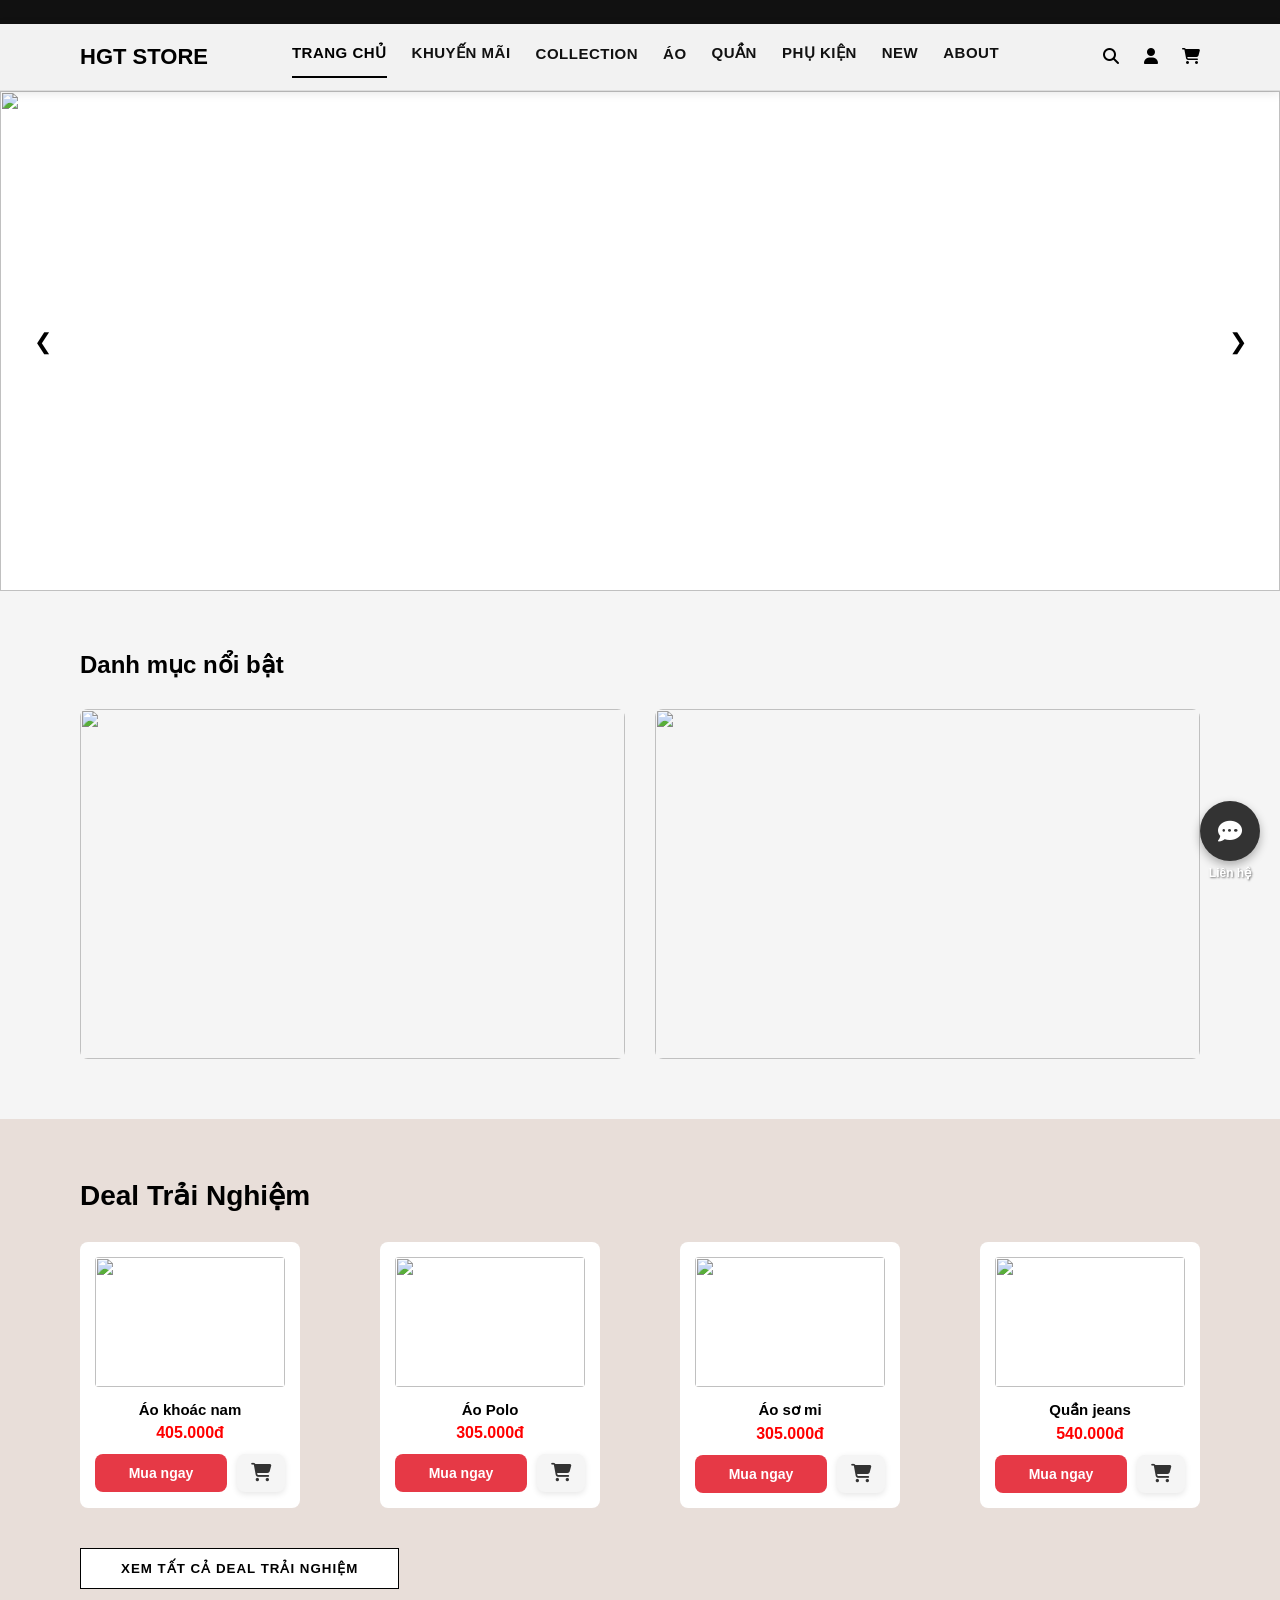
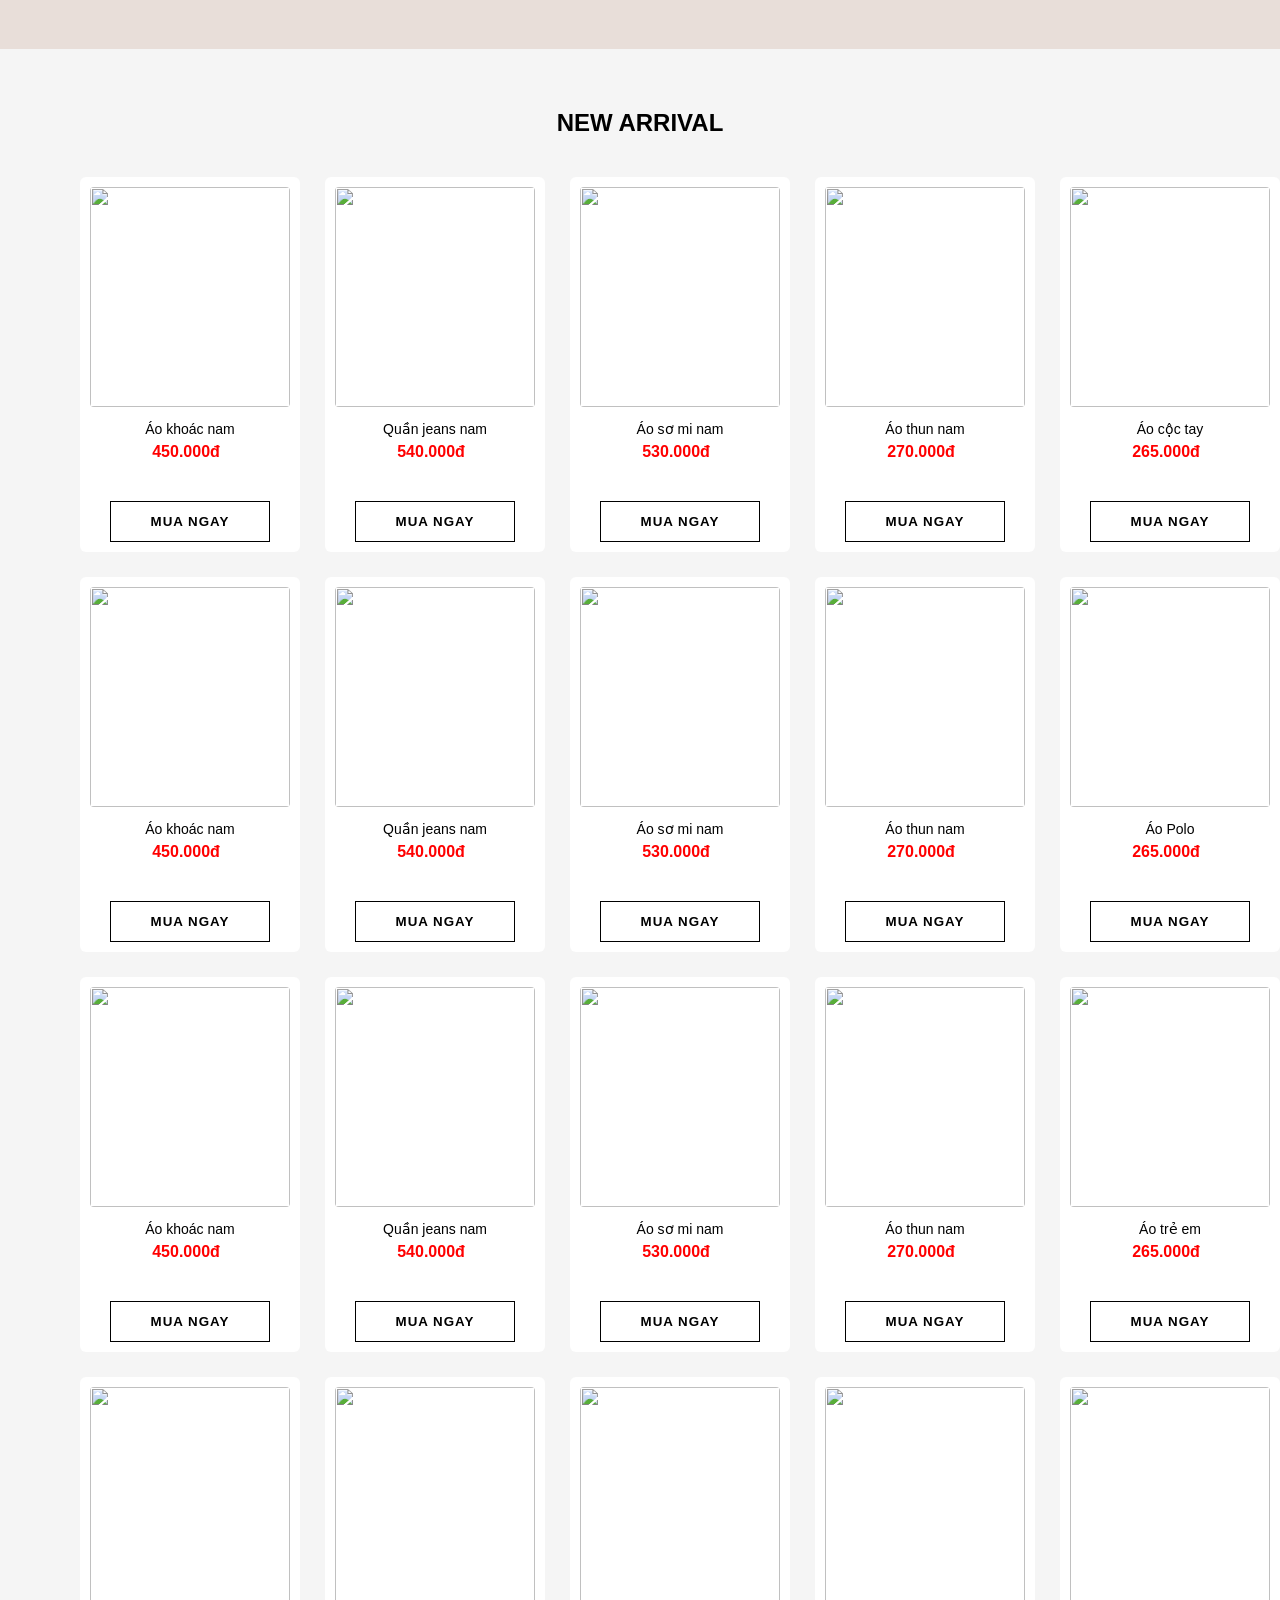
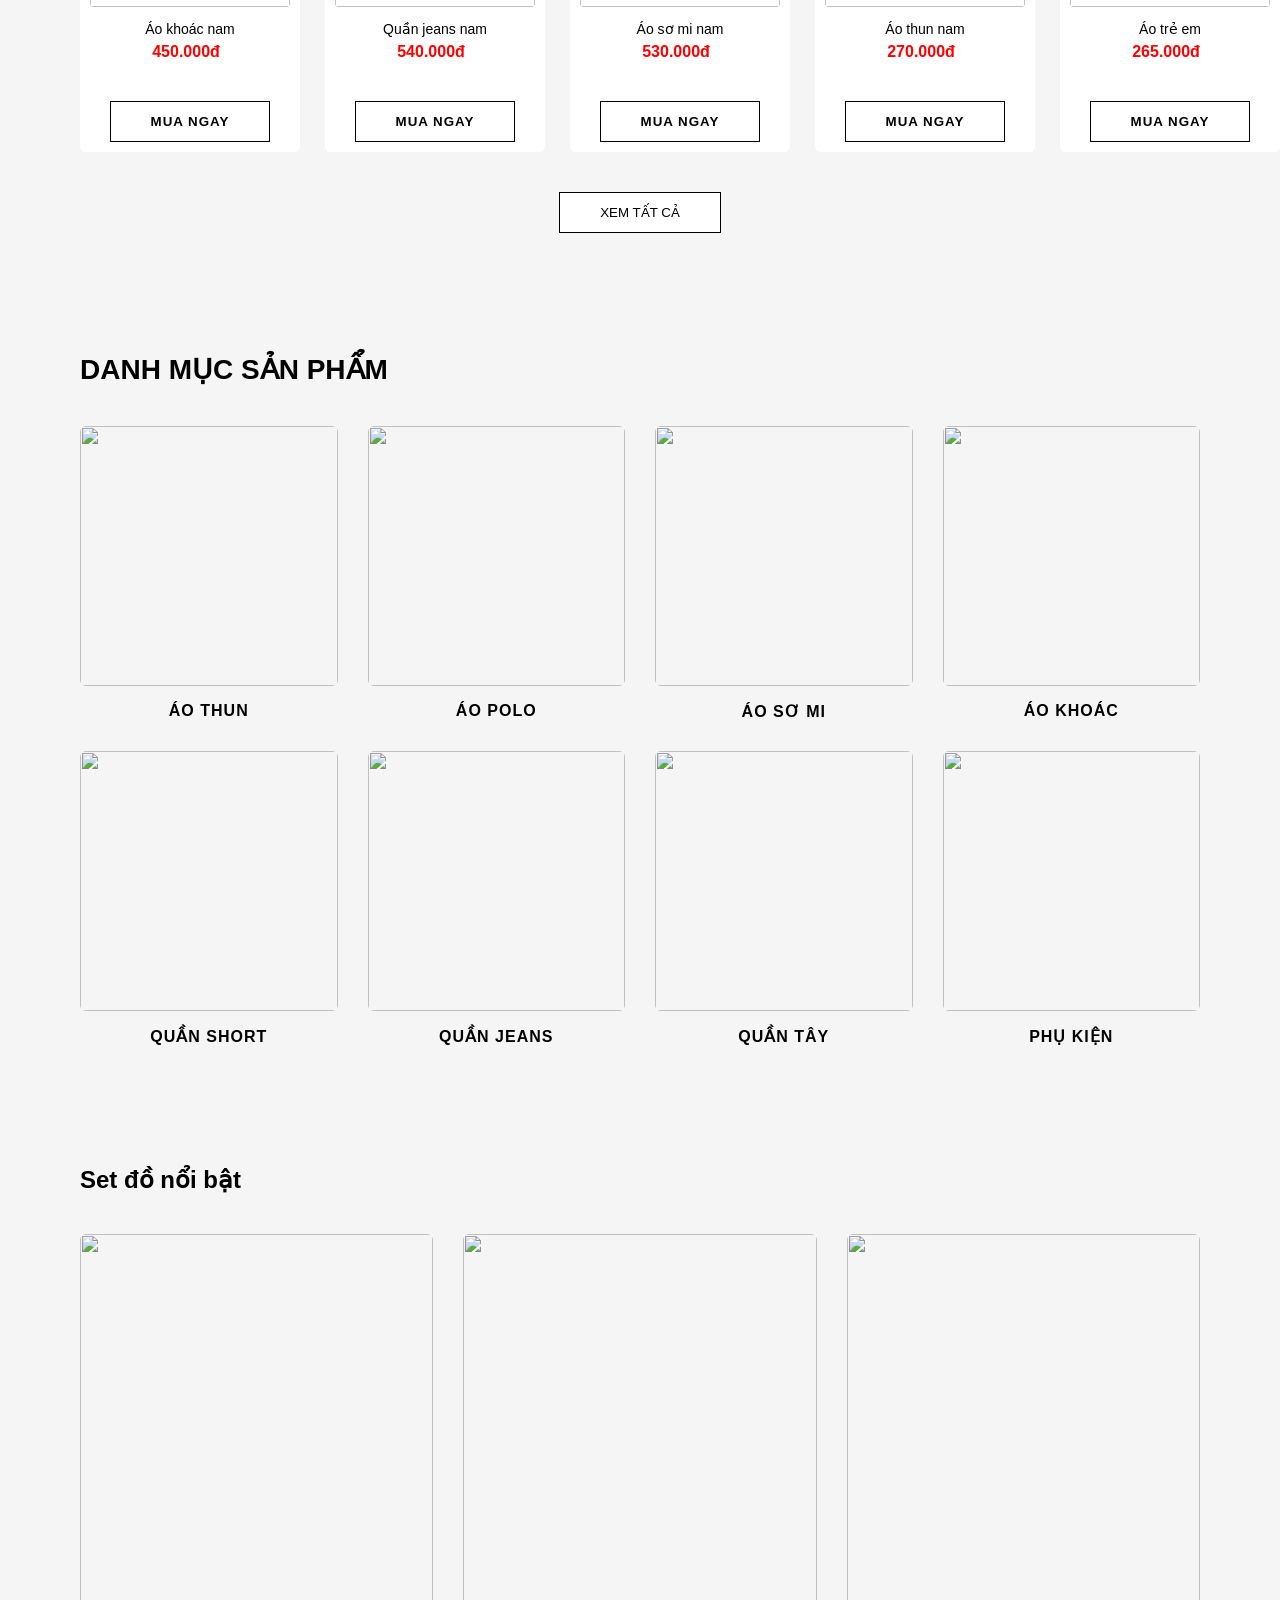
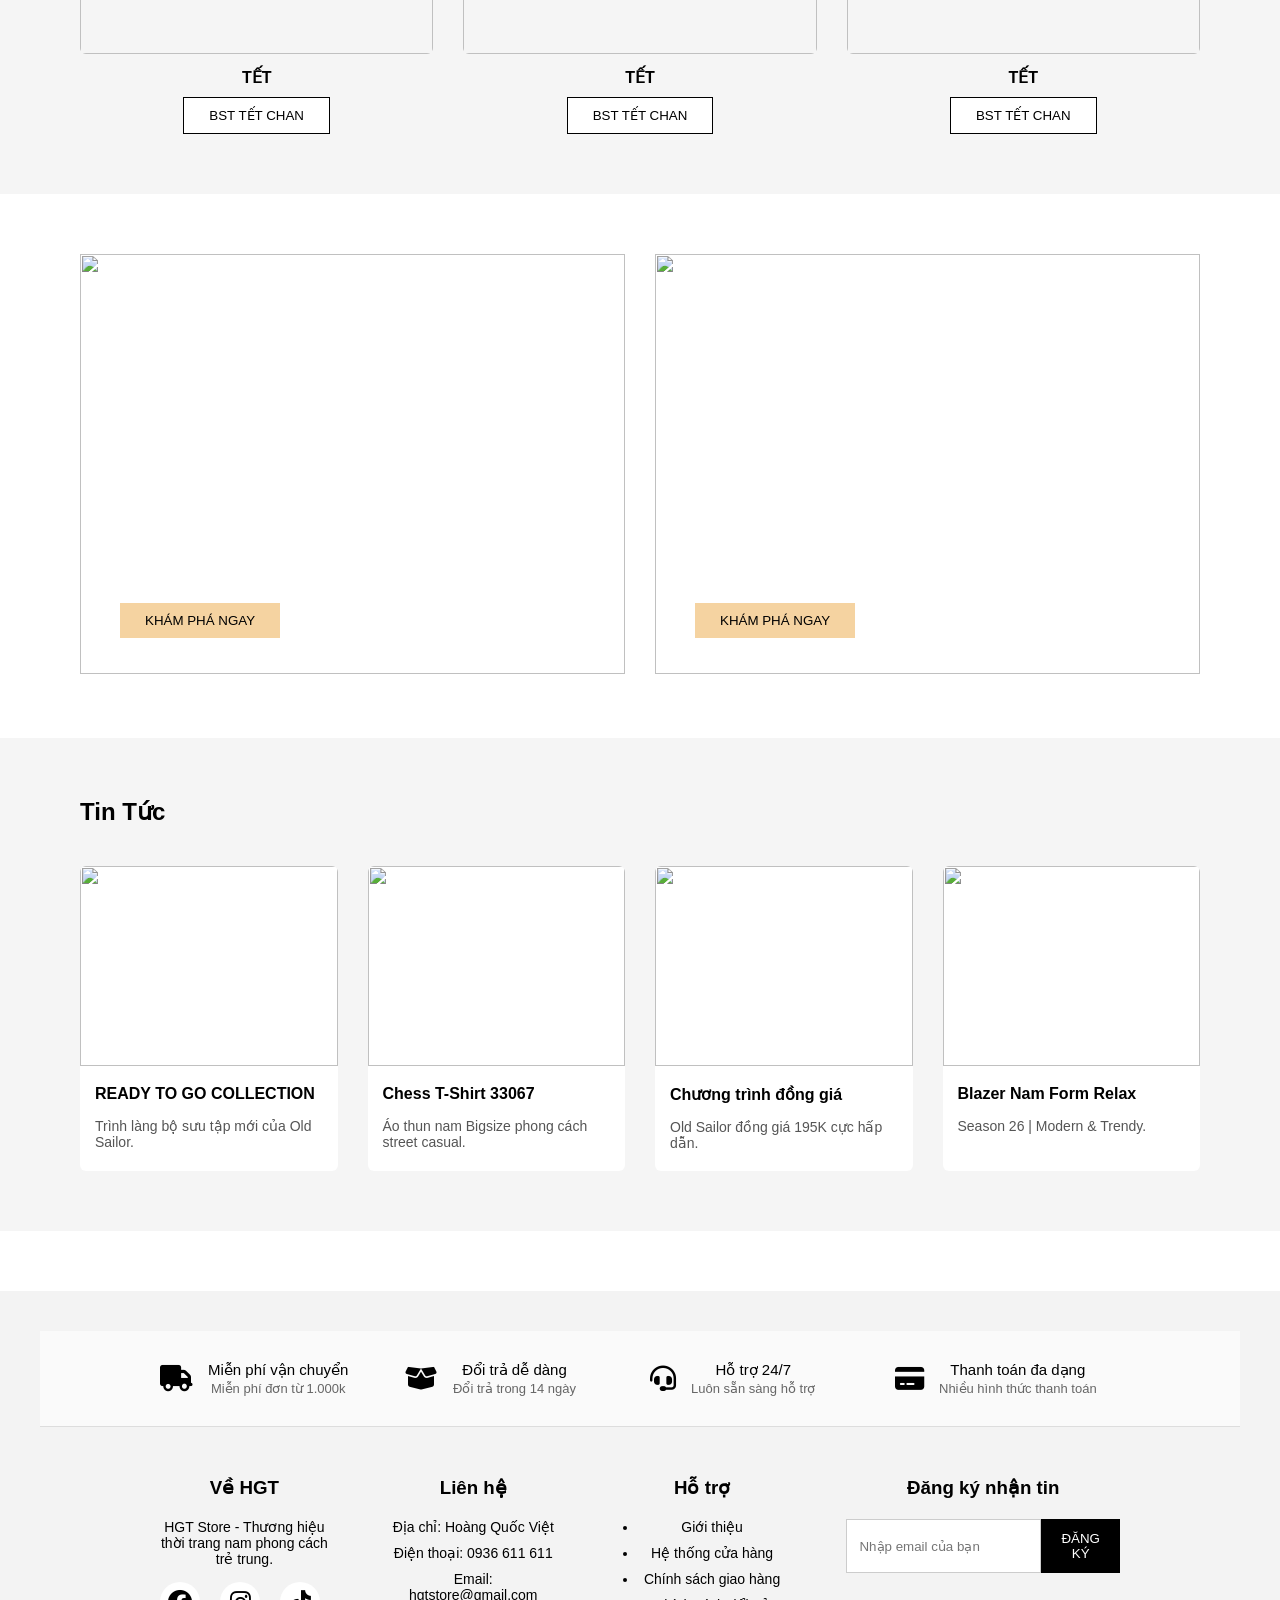
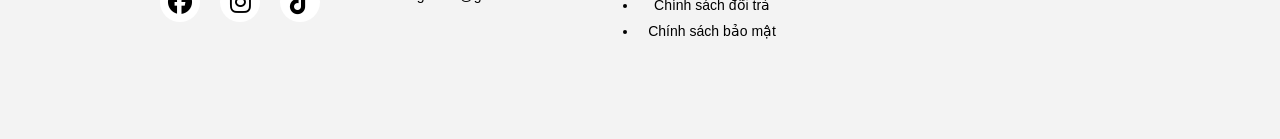
==== commit 6febca07: "mô tả" ====
--- a/index.html
+++ b/index.html
@@ -18,7 +18,7 @@
     <!-- TOP BAR -->
 
     <div class="top-bar">
-        HỆ THỐNG CỬA HÀNG HGT STORE
+
     </div>
 
 
@@ -117,17 +117,15 @@
 
 
             <a href="New.html">NEW</a>
-            <a href="#">ABOUT</a>
+            <a href="about.html">ABOUT</a>
 
         </nav>
 
 
         <div class="icons">
-
             <i class="fa-solid fa-magnifying-glass"></i>
-            <i class="fa-solid fa-user"></i>
+            <a href="auth.html" style="color: inherit;"><i class="fa-solid fa-user"></i></a>
             <i class="fa-solid fa-cart-shopping"></i>
-
         </div>
 
     </header>
--- a/style.css
+++ b/style.css
@@ -1209,4 +1209,349 @@
     background: #222;
     color: white;
     transform: translateY(-3px);
-}+}
+
+/*================================================
+AUTH PAGE (LOGIN/REGISTER) "dang nhap / dang ky"
+================================================*/
+.auth-container {
+    padding: 80px 0;
+    background: #f9f9f9;
+    display: flex;
+    justify-content: center;
+    align-items: center;
+    min-height: 70vh;
+}
+
+.auth-box {
+    background: white;
+    width: 450px;
+    padding: 40px;
+    border-radius: 8px;
+    box-shadow: 0 4px 15px rgba(0,0,0,0.05);
+}
+
+.auth-tabs {
+    display: flex;
+    justify-content: center;
+    gap: 30px;
+    margin-bottom: 30px;
+    border-bottom: 2px solid #eee;
+}
+
+.tab-btn {
+    background: none;
+    border: none;
+    font-size: 18px;
+    font-weight: 700;
+    padding-bottom: 10px;
+    cursor: pointer;
+    color: #999;
+    position: relative;
+    transition: 0.3s;
+}
+
+.tab-btn.active {
+    color: black;
+}
+
+.tab-btn.active::after {
+    content: "";
+    position: absolute;
+    bottom: -2px;
+    left: 0;
+    width: 100%;
+    height: 2px;
+    background: black;
+}
+
+.auth-form {
+    display: none;
+}
+
+.auth-form.active {
+    display: block;
+}
+
+.input-group {
+    margin-bottom: 20px;
+}
+
+.input-group label {
+    display: block;
+    font-size: 14px;
+    font-weight: 600;
+    margin-bottom: 8px;
+}
+
+.input-group input {
+    width: 100%;
+    padding: 12px;
+    border: 1px solid #ddd;
+    border-radius: 4px;
+    outline: none;
+    transition: 0.3s;
+}
+
+.input-group input:focus {
+    border-color: black;
+}
+
+.auth-action {
+    text-align: right;
+    margin-bottom: 20px;
+}
+
+.forgot-pass {
+    font-size: 13px;
+    color: #666;
+    text-decoration: none;
+}
+
+.auth-submit-btn {
+    width: 100%;
+    padding: 15px;
+    background: black;
+    color: white;
+    border: none;
+    font-weight: bold;
+    cursor: pointer;
+    border-radius: 4px;
+    transition: 0.3s;
+}
+
+.auth-submit-btn:hover {
+    background: #333;
+}
+
+/*================================================
+MẮT HIỂN THỊ MẬT KHẨU
+================================================*/
+.password-group {
+    position: relative; /* bắt buộc có để icon định vị theo cái khung này */
+}
+
+#toggle-login-password {
+    position: absolute;
+    right: 15px; /* cách lề phải 15px */
+    top: 38px; /* đẩy icon xuống để nằm chính giữa ô input, nếu thấy lệch bạn có thể tăng giảm số này */
+    cursor: pointer;
+    color: #666;
+    font-size: 16px;
+}
+
+#toggle-login-password:hover {
+    color: black;
+}
+
+/*================================================
+NÚT ĐĂNG NHẬP MẠNG XÃ HỘI (GOOGLE)
+================================================*/
+.auth-divider {
+    text-align: center;
+    margin: 25px 0 15px 0;
+    position: relative;
+}
+
+/* Tạo đường kẻ ngang */
+.auth-divider::before {
+    content: "";
+    position: absolute;
+    top: 50%;
+    left: 0;
+    width: 100%;
+    height: 1px;
+    background: #ddd;
+    z-index: 1;
+}
+
+/* Khung chứa chữ "Hoặc" đè lên đường kẻ */
+.auth-divider span {
+    background: white; /* Cùng màu nền với form */
+    padding: 0 15px;
+    color: #888;
+    font-size: 13px;
+    position: relative;
+    z-index: 2;
+}
+
+.social-btn {
+    width: 100%;
+    padding: 12px;
+    background: white;
+    border: 1px solid #ccc;
+    border-radius: 4px;
+    font-size: 14px;
+    font-weight: bold;
+    cursor: pointer;
+    display: flex;
+    align-items: center;
+    justify-content: center;
+    gap: 10px;
+    transition: 0.3s;
+    color: #333;
+}
+
+.social-btn:hover {
+    background: #f5f5f5;
+    border-color: #bbb;
+}
+
+/* Tô màu đỏ cho icon Google */
+.google-btn i {
+    color: #DB4437;
+    font-size: 18px;
+}
+
+
+/*================================================
+ABOUT US PAGE
+================================================*/
+
+/* 1. Banner */
+.about-banner {
+    position: relative;
+    width: 100%;
+    height: 400px;
+}
+
+.about-banner img {
+    width: 100%;
+    height: 100%;
+    object-fit: cover;
+    filter: brightness(0.6); /* Làm tối ảnh một chút để chữ nổi bật lên */
+}
+
+.about-banner-text {
+    position: absolute;
+    top: 50%;
+    left: 50%;
+    transform: translate(-50%, -50%);
+    text-align: center;
+    color: white;
+    width: 80%;
+}
+
+.about-banner-text h1 {
+    font-size: 40px;
+    letter-spacing: 2px;
+    margin-bottom: 15px;
+    text-transform: uppercase;
+}
+
+.about-banner-text p {
+    font-size: 16px;
+    line-height: 1.6;
+}
+
+/* 2. Câu chuyện thương hiệu */
+.about-story {
+    display: flex;
+    gap: 50px;
+    padding: 80px;
+    background: white;
+    align-items: center;
+}
+
+.story-image {
+    flex: 1;
+}
+
+.story-image img {
+    width: 100%;
+    border-radius: 8px;
+    box-shadow: 0 10px 20px rgba(0,0,0,0.1);
+}
+
+.story-content {
+    flex: 1;
+}
+
+.story-content h2 {
+    font-size: 32px;
+    margin-bottom: 25px;
+    text-transform: uppercase;
+    position: relative;
+    padding-bottom: 15px;
+}
+
+/* Đường gạch ngang nhỏ dưới tiêu đề */
+.story-content h2::after {
+    content: "";
+    position: absolute;
+    bottom: 0;
+    left: 0;
+    width: 60px;
+    height: 3px;
+    background: black;
+}
+
+.story-content p {
+    font-size: 15px;
+    color: #555;
+    line-height: 1.8;
+    margin-bottom: 20px;
+}
+
+.btn-explore {
+    margin-top: 10px;
+    padding: 12px 30px;
+    background: black;
+    color: white;
+    border: none;
+    font-weight: bold;
+    cursor: pointer;
+    transition: 0.3s;
+}
+
+.btn-explore:hover {
+    background: #333;
+}
+
+/* 3. Giá trị cốt lõi */
+.about-values {
+    padding: 80px;
+    background: #f9f9f9;
+    text-align: center;
+}
+
+.about-values h2 {
+    font-size: 32px;
+    margin-bottom: 50px;
+    text-transform: uppercase;
+}
+
+.values-grid {
+    display: grid;
+    grid-template-columns: repeat(3, 1fr);
+    gap: 40px;
+}
+
+.value-item {
+    background: white;
+    padding: 40px 30px;
+    border-radius: 8px;
+    transition: 0.3s;
+    box-shadow: 0 5px 15px rgba(0,0,0,0.05);
+}
+
+.value-item:hover {
+    transform: translateY(-10px); /* Hiệu ứng nảy lên khi di chuột */
+}
+
+.value-item i {
+    font-size: 40px;
+    color: black;
+    margin-bottom: 20px;
+}
+
+.value-item h3 {
+    font-size: 20px;
+    margin-bottom: 15px;
+}
+
+.value-item p {
+    font-size: 14px;
+    color: #666;
+    line-height: 1.6;
+}
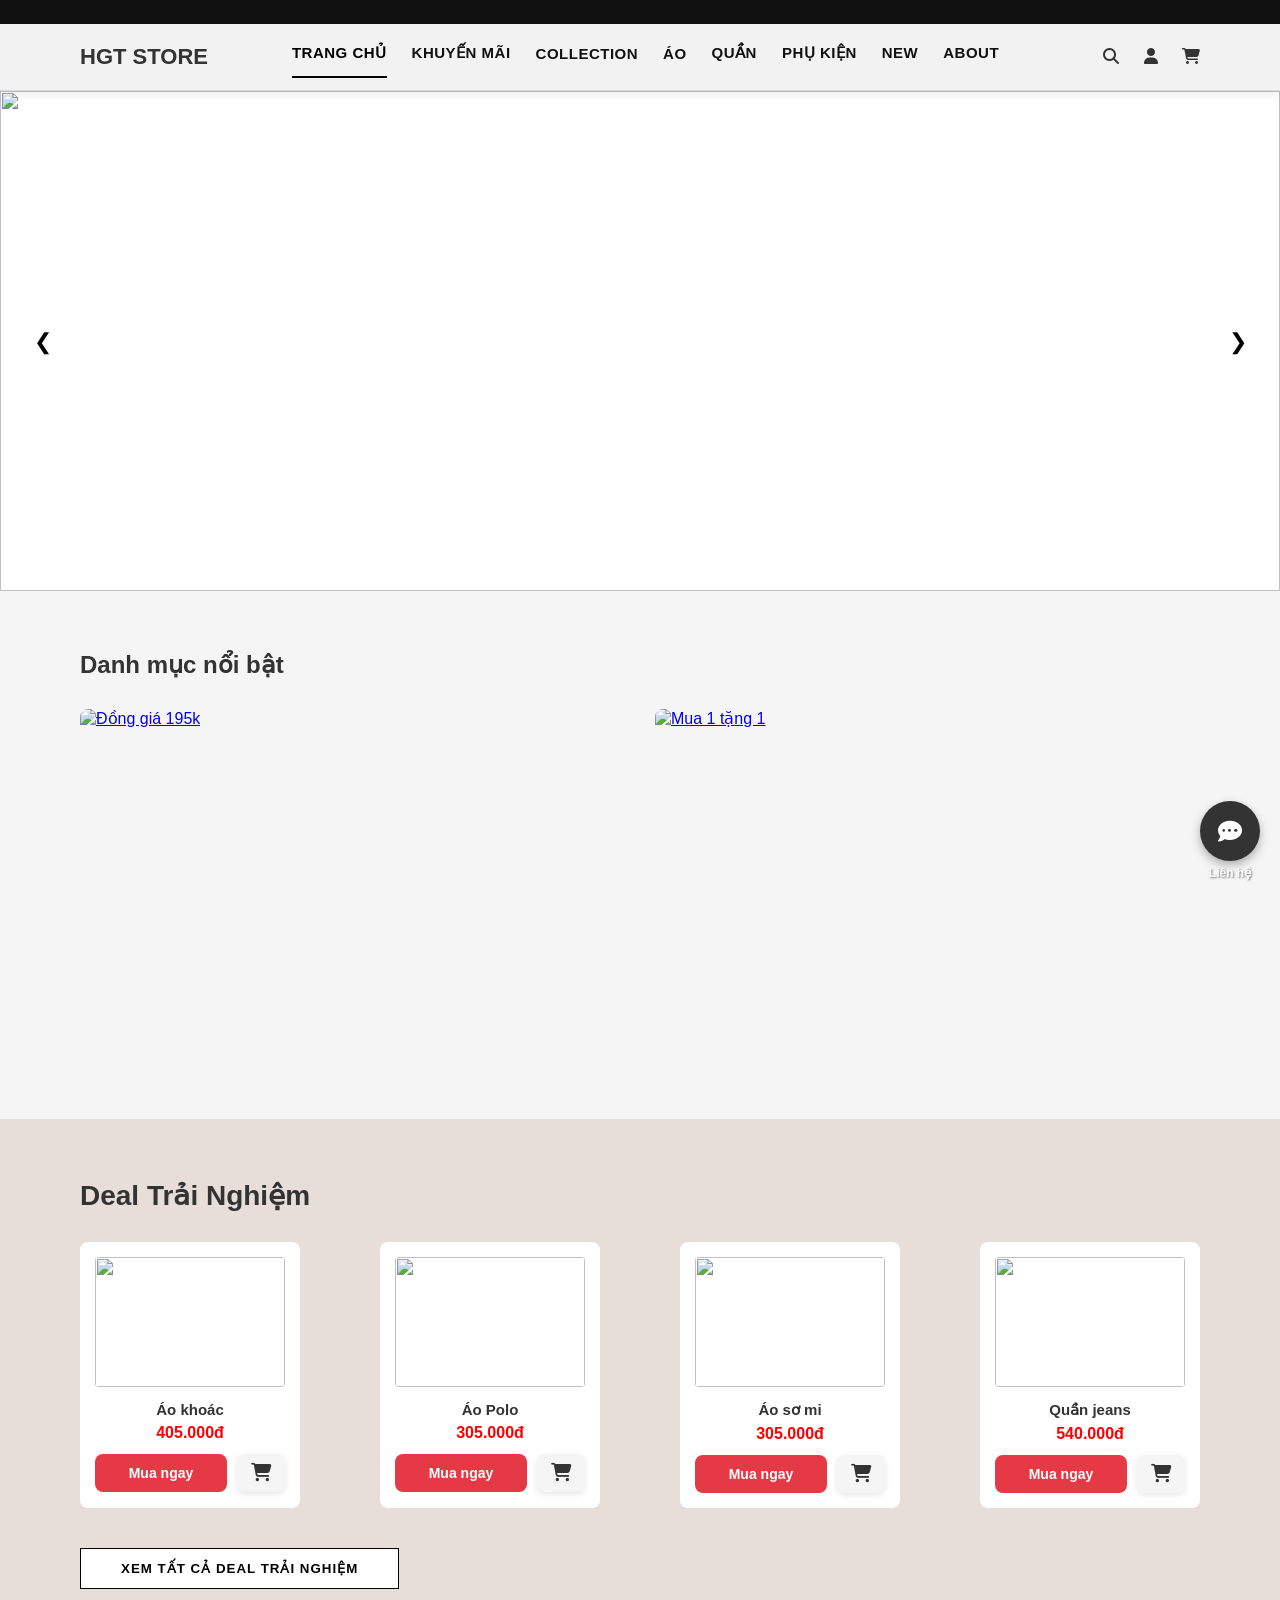
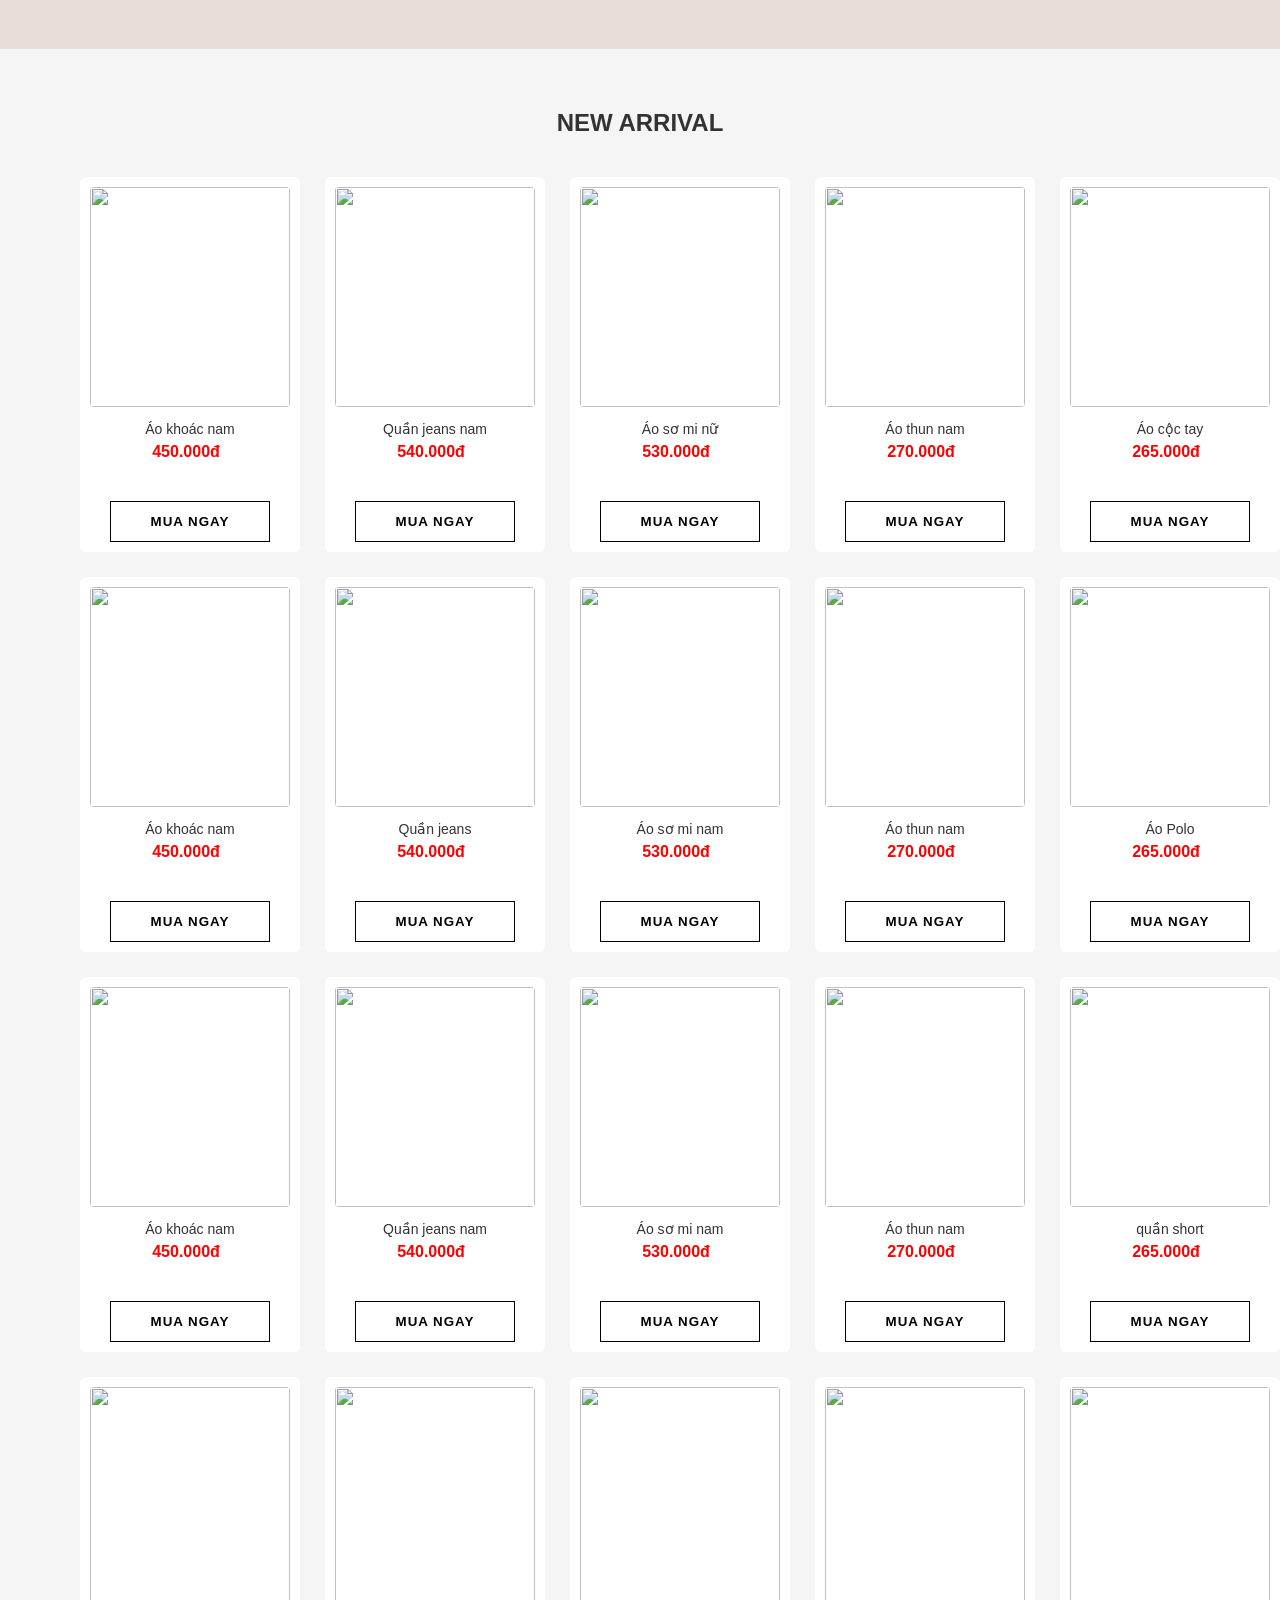
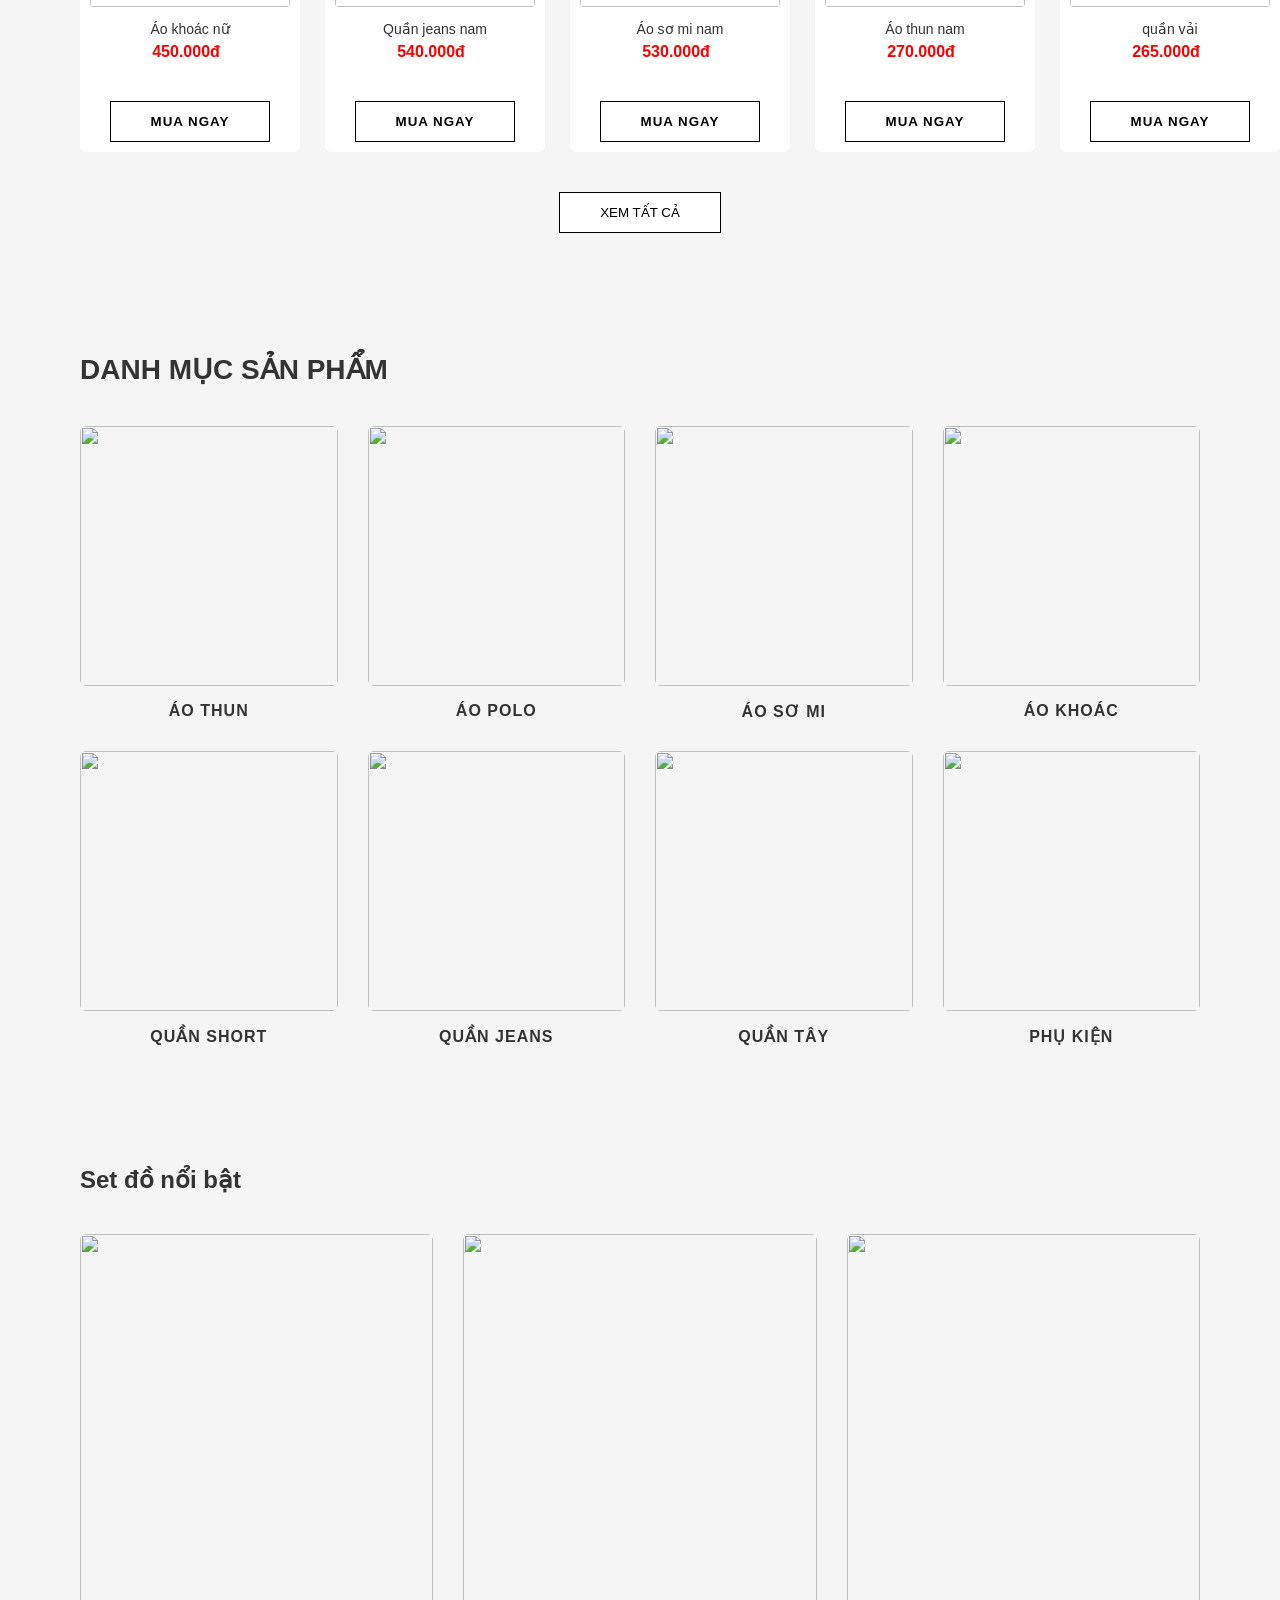
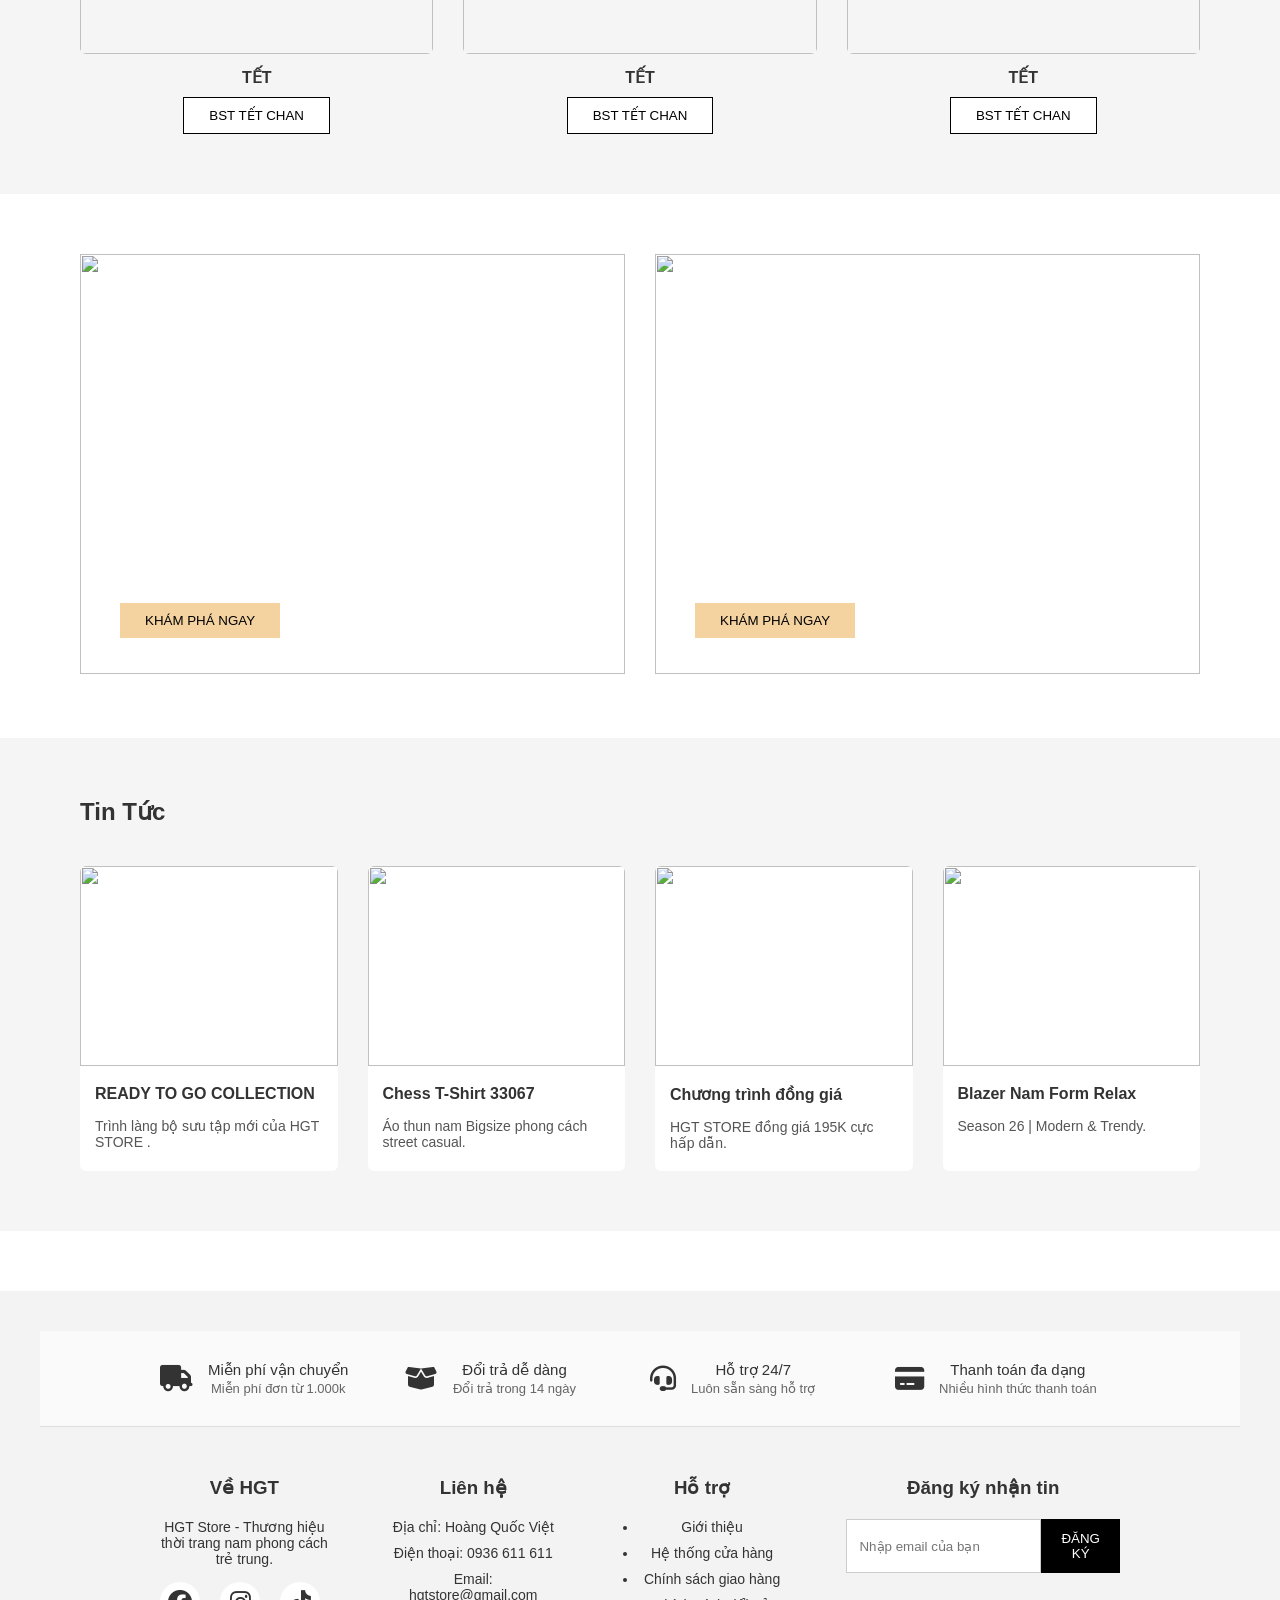
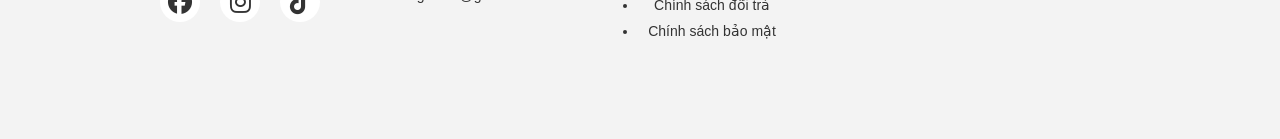
==== commit 315b535a: "up" ====
--- a/index.html
+++ b/index.html
@@ -13,6 +13,46 @@
 </head>
 
 <body>
+
+    <div id="search-overlay" class="search-overlay">
+        <div class="search-container">
+            <div class="search-logo">HGT STORE</div>
+
+            <div class="search-center-group">
+                <div class="search-input-wrapper">
+                    <input type="text" placeholder="Tìm kiếm sản phẩm...">
+                    <i class="fa-solid fa-magnifying-glass"></i>
+                    <i class="fa-solid fa-xmark close-search" id="close-search"></i>
+                </div>
+
+                <div class="search-suggestions">
+                    <span>Gợi ý cho bạn: </span>
+                    <a href="#">QUẦN TÂY</a>,
+                    <a href="#">QUẦN KAKI</a>,
+                    <a href="#">QUẦN JEANS</a>,
+                    <a href="#">QUẦN SHORT</a>
+                </div>
+            </div>
+
+            <div class="search-empty-space"></div>
+        </div>
+    </div>
+
+
+
+
+
+
+
+
+
+
+
+
+
+
+
+
 
 
     <!-- TOP BAR -->
@@ -69,7 +109,7 @@
 
 
             <div class="dropdown">
-                <a href="#">ÁO</a>
+                <a href="Ao.html">ÁO</a>
                 <div class="dropdown-menu">
                     <a href="#">Mục 1</a>
                     <a href="#">Mục 2</a>
@@ -84,7 +124,7 @@
 
 
             <div class="dropdown">
-                <a href="#">QUẦN</a>
+                <a href="Quan.htm">QUẦN</a>
                 <div class="dropdown-menu">
                     <a href="#">Mục 1</a>
                     <a href="#">Mục 2</a>
@@ -100,7 +140,7 @@
 
 
             <div class="dropdown">
-                <a href="#">PHỤ KIỆN</a>
+                <a href="Phujkien.htm">PHỤ KIỆN</a>
                 <div class="dropdown-menu">
                     <a href="#">Mục 1</a>
                     <a href="#">Mục 2</a>
@@ -123,24 +163,30 @@
 
 
         <div class="icons">
-            <i class="fa-solid fa-magnifying-glass"></i>
+            <i class="fa-solid fa-magnifying-glass" id="open-search" style="cursor: pointer;"></i>
             <a href="auth.html" style="color: inherit;"><i class="fa-solid fa-user"></i></a>
-            <i class="fa-solid fa-cart-shopping"></i>
+            <a href="giohang.html" style="color: inherit;"><i class="fa-solid fa-cart-shopping"></i></a>
         </div>
 
     </header>
 
 
 
+
+
+
+
+
+
     <!-- BANNER SLIDER -->
 
     <section class="banner">
 
         <div class="slider">
 
-            <img src="images/Trangchu1.jpg" class="slide active">
+            <img src="images/Trangchu6.jpg" class="slide active">
             <img src="images/Trangchu2.webp" class="slide">
-            <img src="images/Trangchu3.jpg" class="slide">
+            <img src="images/trangchu8.jpg" class="slide">
 
             <button class="prev">&#10094;</button>
             <button class="next">&#10095;</button>
@@ -154,22 +200,23 @@
     <!-- DANH MỤC NỔI BẬT -->
 
     <section class="category">
-
-        <h2>Danh mục nổi bật</h2>
-
-        <div class="category-container">
-
-            <div class="category-item">
-                <img src="images/Trangchu3.jpg">
-            </div>
-
-            <div class="category-item">
-                <img src="images/Trangchu4.jpg">
-            </div>
-
-        </div>
-
-    </section>
+    <h2>Danh mục nổi bật</h2>
+    <div class="category-container">
+
+        <div class="category-item">
+            <a href="donggia195.html">
+                <img src="images/donggia.jpg" alt="Đồng giá 195k">
+            </a>
+        </div>
+
+        <div class="category-item">
+            <a href="mua1tang1.html">
+                <img src="images/mua1tang1.jpg" alt="Mua 1 tặng 1">
+            </a>
+        </div>
+
+    </div>
+</section>
 
 
 
@@ -190,8 +237,8 @@
         <div class="product-list">
 
             <div class="product">
-                <img src="images/anh1.jpg">
-                <h3>Áo khoác nam</h3>
+                <img src="images/aokhoac123.jpg">
+                <h3>Áo khoác </h3>
                 <p class="price">405.000đ</p>
 
                 <div class="product-buttons">
@@ -213,7 +260,7 @@
 
 
             <div class="product">
-                <img src="images/anh2.jpg">
+                <img src="images/aopolo123.jpg">
                 <h3>Áo Polo</h3>
                 <p class="price">305.000đ</p>
                 <div class="product-buttons">
@@ -242,7 +289,7 @@
 
 
             <div class="product">
-                <img src="images/anh8.jpg">
+                <img src="images/aosomi123.jpg">
                 <h3>Áo sơ mi</h3>
                 <p class="price">305.000đ</p>
                 <div class="product-buttons">
@@ -265,7 +312,7 @@
 
 
             <div class="product">
-                <img src="images/Trangchu2.webp">
+                <img src="images/quanjean123.jpg">
                 <h3>Quần jeans</h3>
                 <p class="price">540.000đ</p>
                 <div class="product-buttons">
@@ -298,7 +345,7 @@
 
         <div class="new-grid">
             <div class="item product">
-                <img src="images/anh1.jpg">
+                <img src="images/aokhoacnam123.jpg">
                 <p>Áo khoác nam</p>
                 <div class="price">
                     <span class="new">450.000đ</span>
@@ -307,7 +354,7 @@
             </div>
 
             <div class="item product">
-                <img src="images/Trangchu2.webp">
+                <img src="images/quanjean2.jpg">
                 <p>Quần jeans nam</p>
                 <div class="price">
                     <span class="new">540.000đ</span>
@@ -316,7 +363,52 @@
             </div>
 
             <div class="item product">
-                <img src="images/anh28.jpg">
+                <img src="images/aosomi2.jpg">
+                <p>Áo sơ mi nữ</p>
+                <div class="price">
+                    <span class="new">530.000đ</span>
+                </div>
+                <button class="btn">MUA NGAY</button>
+            </div>
+
+            <div class="item product">
+                <img src="images/aothunnam1.jpg">
+                <p>Áo thun nam</p>
+                <div class="price">
+                    <span class="new">270.000đ</span>
+                </div>
+                <button class="btn">MUA NGAY</button>
+            </div>
+
+            <div class="item product">
+                <img src="images/aococtay1.jpg">
+                <p>Áo cộc tay</p>
+                <div class="price">
+                    <span class="new">265.000đ</span>
+                </div>
+                <button class="btn">MUA NGAY</button>
+            </div>
+
+            <div class="item product">
+                <img src="images/aokhoacnam1.jpg">
+                <p>Áo khoác nam</p>
+                <div class="price">
+                    <span class="new">450.000đ</span>
+                </div>
+                <button class="btn">MUA NGAY</button>
+            </div>
+
+            <div class="item product">
+                <img src="images/quanjean1.jpg">
+                <p>Quần jeans </p>
+                <div class="price">
+                    <span class="new">540.000đ</span>
+                </div>
+                <button class="btn">MUA NGAY</button>
+            </div>
+
+            <div class="item product">
+                <img src="images/sominam1.jpg">
                 <p>Áo sơ mi nam</p>
                 <div class="price">
                     <span class="new">530.000đ</span>
@@ -325,7 +417,7 @@
             </div>
 
             <div class="item product">
-                <img src="images/anh13.jpg">
+                <img src="images/aothunnam2.jpg">
                 <p>Áo thun nam</p>
                 <div class="price">
                     <span class="new">270.000đ</span>
@@ -334,8 +426,8 @@
             </div>
 
             <div class="item product">
-                <img src="images/anh23.jpg">
-                <p>Áo cộc tay</p>
+                <img src="images/polo2.jpg">
+                <p>Áo Polo</p>
                 <div class="price">
                     <span class="new">265.000đ</span>
                 </div>
@@ -343,7 +435,7 @@
             </div>
 
             <div class="item product">
-                <img src="images/anh4.jpg">
+                <img src="images/aokhoacnam2.jpg">
                 <p>Áo khoác nam</p>
                 <div class="price">
                     <span class="new">450.000đ</span>
@@ -352,7 +444,7 @@
             </div>
 
             <div class="item product">
-                <img src="images/Trangchu3.jpg">
+                <img src="images/jeannam.jpg">
                 <p>Quần jeans nam</p>
                 <div class="price">
                     <span class="new">540.000đ</span>
@@ -361,7 +453,7 @@
             </div>
 
             <div class="item product">
-                <img src="images/anh9.jpg">
+                <img src="images/sominam2.jpg">
                 <p>Áo sơ mi nam</p>
                 <div class="price">
                     <span class="new">530.000đ</span>
@@ -370,7 +462,7 @@
             </div>
 
             <div class="item product">
-                <img src="images/anh15.jpg">
+                <img src="images/thun1.jpg">
                 <p>Áo thun nam</p>
                 <div class="price">
                     <span class="new">270.000đ</span>
@@ -379,8 +471,8 @@
             </div>
 
             <div class="item product">
-                <img src="images/anh26.jpg">
-                <p>Áo Polo</p>
+                <img src="images/short1.jpg">
+                <p>quần short</p>
                 <div class="price">
                     <span class="new">265.000đ</span>
                 </div>
@@ -388,8 +480,8 @@
             </div>
 
             <div class="item product">
-                <img src="images/anhao1.webp">
-                <p>Áo khoác nam</p>
+                <img src="images/khoacnu.jpg">
+                <p>Áo khoác nữ</p>
                 <div class="price">
                     <span class="new">450.000đ</span>
                 </div>
@@ -397,7 +489,7 @@
             </div>
 
             <div class="item product">
-                <img src="images/Trangchu4.jpg">
+                <img src="images/jeannam1.jpg">
                 <p>Quần jeans nam</p>
                 <div class="price">
                     <span class="new">540.000đ</span>
@@ -406,7 +498,7 @@
             </div>
 
             <div class="item product">
-                <img src="images/anh9.jpg">
+                <img src="images/sominam3.jpg">
                 <p>Áo sơ mi nam</p>
                 <div class="price">
                     <span class="new">530.000đ</span>
@@ -415,7 +507,7 @@
             </div>
 
             <div class="item product">
-                <img src="images/anh7.jpg">
+                <img src="images/thunam.jpg">
                 <p>Áo thun nam</p>
                 <div class="price">
                     <span class="new">270.000đ</span>
@@ -424,53 +516,8 @@
             </div>
 
             <div class="item product">
-                <img src="images/Trangchu3.jpg">
-                <p>Áo trẻ em</p>
-                <div class="price">
-                    <span class="new">265.000đ</span>
-                </div>
-                <button class="btn">MUA NGAY</button>
-            </div>
-
-            <div class="item product">
-                <img src="images/anh17.jpg">
-                <p>Áo khoác nam</p>
-                <div class="price">
-                    <span class="new">450.000đ</span>
-                </div>
-                <button class="btn">MUA NGAY</button>
-            </div>
-
-            <div class="item product">
-                <img src="images/Trangchu1.jpg">
-                <p>Quần jeans nam</p>
-                <div class="price">
-                    <span class="new">540.000đ</span>
-                </div>
-                <button class="btn">MUA NGAY</button>
-            </div>
-
-            <div class="item product">
-                <img src="images/anh8.jpg">
-                <p>Áo sơ mi nam</p>
-                <div class="price">
-                    <span class="new">530.000đ</span>
-                </div>
-                <button class="btn">MUA NGAY</button>
-            </div>
-
-            <div class="item product">
-                <img src="images/anh7.jpg">
-                <p>Áo thun nam</p>
-                <div class="price">
-                    <span class="new">270.000đ</span>
-                </div>
-                <button class="btn">MUA NGAY</button>
-            </div>
-
-            <div class="item product">
-                <img src="images/Trangchu4.jpg">
-                <p>Áo trẻ em</p>
+                <img src="images/quanvai.jpg">
+                <p>quần vải</p>
                 <div class="price">
                     <span class="new">265.000đ</span>
                 </div>
@@ -495,42 +542,42 @@
         <div class="category-grid">
 
             <div class="cate-box">
-                <img src="images/Trangchu1.jpg">
+                <img src="images/aothunsp.jpg">
                 <p>ÁO THUN</p>
             </div>
 
             <div class="cate-box">
-                <img src="images/Trangchu2.webp">
+                <img src="images/aopolosp.jpg">
                 <p>ÁO POLO</p>
             </div>
 
             <div class="cate-box">
-                <img src="images/Trangchu3.jpg">
+                <img src="images/aosomisp.jpg">
                 <p>ÁO SƠ MI</p>
             </div>
 
             <div class="cate-box">
-                <img src="images/Trangchu4.jpg">
+                <img src="images/aokhoacsp.jpg">
                 <p>ÁO KHOÁC</p>
             </div>
 
             <div class="cate-box">
-                <img src="images/Trangchu1.jpg">
+                <img src="images/quanshortsp.jpg">
                 <p>QUẦN SHORT</p>
             </div>
 
             <div class="cate-box">
-                <img src="images/Trangchu2.webp">
+                <img src="images/jeansp.jpg">
                 <p>QUẦN JEANS</p>
             </div>
 
             <div class="cate-box">
-                <img src="images/Trangchu3.jpg">
+                <img src="images/quantaysp.jpg">
                 <p>QUẦN TÂY</p>
             </div>
 
             <div class="cate-box">
-                <img src="images/Trangchu4.jpg">
+                <img src="images/phukiensp.jpg">
                 <p>PHỤ KIỆN</p>
             </div>
 
@@ -575,7 +622,7 @@
     <section class="collection-banner">
 
         <div class="collection-item">
-            <img src="images/Trangchu3.jpg">
+            <img src="images/kp1.jpg">
 
             <div class="collection-text">
                 <h2>KHÁM PHÁ BỘ SƯU TẬP MỚI</h2>
@@ -586,7 +633,7 @@
 
 
         <div class="collection-item">
-            <img src="images/Trangchu4.jpg">
+            <img src="images/kp2.jpg">
 
             <div class="collection-text">
                 <h2>TIN THỜI TRANG</h2>
@@ -608,25 +655,25 @@
         <div class="news-container">
 
             <div class="news-item">
-                <img src="images/Trangchu1.jpg">
+                <img src="images/abc1.jpg">
                 <h3>READY TO GO COLLECTION</h3>
-                <p>Trình làng bộ sưu tập mới của Old Sailor.</p>
+                <p>Trình làng bộ sưu tập mới của HGT STORE .</p>
             </div>
 
             <div class="news-item">
-                <img src="images/Trangchu2.webp">
+                <img src="images/abc2.jpg">
                 <h3>Chess T-Shirt 33067</h3>
                 <p>Áo thun nam Bigsize phong cách street casual.</p>
             </div>
 
             <div class="news-item">
-                <img src="images/Trangchu3.jpg">
+                <img src="images/donggia.jpg">
                 <h3>Chương trình đồng giá</h3>
-                <p>Old Sailor đồng giá 195K cực hấp dẫn.</p>
+                <p>HGT STORE đồng giá 195K cực hấp dẫn.</p>
             </div>
 
             <div class="news-item">
-                <img src="images/Trangchu4.jpg">
+                <img src="images/abc3.jpg">
                 <h3>Blazer Nam Form Relax</h3>
                 <p>Season 26 | Modern & Trendy.</p>
             </div>
@@ -752,12 +799,6 @@
 
 
 
-
-
-
-
-
-
 </body>
 
 </html>
--- a/style.css
+++ b/style.css
@@ -1228,7 +1228,7 @@
     width: 450px;
     padding: 40px;
     border-radius: 8px;
-    box-shadow: 0 4px 15px rgba(0,0,0,0.05);
+    box-shadow: 0 4px 15px rgba(0, 0, 0, 0.05);
 }
 
 .auth-tabs {
@@ -1328,13 +1328,16 @@
 MẮT HIỂN THỊ MẬT KHẨU
 ================================================*/
 .password-group {
-    position: relative; /* bắt buộc có để icon định vị theo cái khung này */
+    position: relative;
+    /* bắt buộc có để icon định vị theo cái khung này */
 }
 
 #toggle-login-password {
     position: absolute;
-    right: 15px; /* cách lề phải 15px */
-    top: 38px; /* đẩy icon xuống để nằm chính giữa ô input, nếu thấy lệch bạn có thể tăng giảm số này */
+    right: 15px;
+    /* cách lề phải 15px */
+    top: 38px;
+    /* đẩy icon xuống để nằm chính giữa ô input, nếu thấy lệch bạn có thể tăng giảm số này */
     cursor: pointer;
     color: #666;
     font-size: 16px;
@@ -1367,7 +1370,8 @@
 
 /* Khung chứa chữ "Hoặc" đè lên đường kẻ */
 .auth-divider span {
-    background: white; /* Cùng màu nền với form */
+    background: white;
+    /* Cùng màu nền với form */
     padding: 0 15px;
     color: #888;
     font-size: 13px;
@@ -1419,7 +1423,8 @@
     width: 100%;
     height: 100%;
     object-fit: cover;
-    filter: brightness(0.6); /* Làm tối ảnh một chút để chữ nổi bật lên */
+    filter: brightness(0.6);
+    /* Làm tối ảnh một chút để chữ nổi bật lên */
 }
 
 .about-banner-text {
@@ -1460,7 +1465,7 @@
 .story-image img {
     width: 100%;
     border-radius: 8px;
-    box-shadow: 0 10px 20px rgba(0,0,0,0.1);
+    box-shadow: 0 10px 20px rgba(0, 0, 0, 0.1);
 }
 
 .story-content {
@@ -1532,11 +1537,12 @@
     padding: 40px 30px;
     border-radius: 8px;
     transition: 0.3s;
-    box-shadow: 0 5px 15px rgba(0,0,0,0.05);
+    box-shadow: 0 5px 15px rgba(0, 0, 0, 0.05);
 }
 
 .value-item:hover {
-    transform: translateY(-10px); /* Hiệu ứng nảy lên khi di chuột */
+    transform: translateY(-10px);
+    /* Hiệu ứng nảy lên khi di chuột */
 }
 
 .value-item i {
@@ -1555,3 +1561,949 @@
     color: #666;
     line-height: 1.6;
 }
+
+
+
+
+
+
+
+
+
+
+
+
+
+
+
+/* --- GIAO DIỆN THANH TOÁN (Y HỆT ẢNH) --- */
+/* --- TỔNG THỂ --- */
+body {
+    background-color: #fff;
+    color: #333;
+    font-family: 'Arial', sans-serif;
+}
+
+.cart-wrapper {
+    padding: 40px 0;
+}
+
+.cart-container {
+    max-width: 1200px;
+    margin: 0 auto;
+    display: flex;
+    gap: 30px;
+    padding: 0 15px;
+}
+
+/* --- CỘT TRÁI --- */
+.cart-left {
+    flex: 2;
+}
+
+.cart-header {
+    display: flex;
+    justify-content: space-between;
+    align-items: baseline;
+    border-bottom: 1px solid #eee;
+    padding-bottom: 15px;
+    margin-bottom: 20px;
+}
+
+.cart-header h1 {
+    font-size: 24px;
+    font-weight: bold;
+}
+
+.cart-header span {
+    font-size: 14px;
+    color: #666;
+}
+
+/* Thanh vận chuyển */
+.shipping-notice {
+    margin-bottom: 30px;
+}
+
+.shipping-notice p {
+    font-size: 14px;
+    margin-bottom: 10px;
+}
+
+.shipping-notice strong {
+    color: #ff0000;
+}
+
+.progress-bar {
+    height: 6px;
+    background: #e9e9e9;
+    border-radius: 10px;
+    position: relative;
+    margin: 20px 0;
+}
+
+.progress-fill {
+    height: 100%;
+    background: #f1c40f;
+    border-radius: 10px;
+}
+
+.progress-icon {
+    position: absolute;
+    top: -12px;
+    background: #f1c40f;
+    width: 30px;
+    height: 30px;
+    border-radius: 50%;
+    display: flex;
+    align-items: center;
+    justify-content: center;
+    color: #fff;
+    font-size: 14px;
+    transform: translateX(-50%);
+}
+
+/* Item sản phẩm */
+.cart-item {
+    border: 1px solid #eee;
+    border-radius: 8px;
+    padding: 20px;
+    position: relative;
+    margin-bottom: 20px;
+}
+
+.item-remove {
+    position: absolute;
+    top: 15px;
+    left: 15px;
+    background: #7f8c8d;
+    color: #fff;
+    font-size: 10px;
+    padding: 2px 6px;
+    border-radius: 50%;
+    cursor: pointer;
+}
+
+.item-content {
+    display: flex;
+    gap: 20px;
+}
+
+.item-content img {
+    width: 100px;
+    height: 120px;
+    object-fit: cover;
+}
+
+.item-details {
+    flex: 1;
+}
+
+.item-details h3 {
+    font-size: 14px;
+    line-height: 1.4;
+    margin-bottom: 5px;
+    font-weight: 500;
+}
+
+.variant {
+    font-size: 12px;
+    color: #999;
+    margin-bottom: 10px;
+}
+
+.item-price-small {
+    font-size: 14px;
+    color: #338dbc;
+}
+
+.item-right {
+    text-align: right;
+    display: flex;
+    flex-direction: column;
+    justify-content: space-between;
+}
+
+.item-total-price {
+    font-size: 16px;
+    font-weight: bold;
+}
+
+.qty-selector {
+    display: flex;
+    border: 1px solid #eee;
+    background: #fbfbfb;
+}
+
+.qty-selector button {
+    width: 30px;
+    height: 30px;
+    border: none;
+    background: none;
+    cursor: pointer;
+}
+
+.qty-selector input {
+    width: 35px;
+    border: none;
+    text-align: center;
+    background: none;
+    font-size: 14px;
+}
+
+/* Ghi chú */
+.order-note {
+    margin-top: 30px;
+}
+
+.order-note label {
+    display: block;
+    font-weight: bold;
+    margin-bottom: 10px;
+    font-size: 14px;
+}
+
+.order-note textarea {
+    width: 100%;
+    height: 100px;
+    padding: 15px;
+    border: 1px solid #eee;
+    background: #fbfbfb;
+    border-radius: 4px;
+}
+
+/* --- CỘT PHẢI --- */
+.cart-right {
+    flex: 1;
+}
+
+.order-info-box {
+    border: 1px solid #eee;
+    padding: 20px;
+    margin-bottom: 20px;
+}
+
+.order-info-box h2 {
+    font-size: 18px;
+    font-weight: bold;
+    border-bottom: 1px solid #eee;
+    padding-bottom: 15px;
+    margin-bottom: 20px;
+}
+
+.total-row {
+    display: flex;
+    justify-content: space-between;
+    align-items: center;
+    margin-bottom: 20px;
+}
+
+.total-row span {
+    font-size: 16px;
+    font-weight: bold;
+}
+
+.final-price {
+    font-size: 24px;
+    color: #ff0000;
+}
+
+.info-notes {
+    list-style: disc;
+    padding-left: 20px;
+    color: #666;
+    font-size: 13px;
+    margin-bottom: 20px;
+}
+
+.info-notes li {
+    margin-bottom: 8px;
+}
+
+.btn-checkout-red {
+    width: 100%;
+    padding: 15px;
+    background: #ff0000;
+    color: #fff;
+    border: none;
+    font-weight: bold;
+    font-size: 16px;
+    cursor: pointer;
+}
+
+.policy-box {
+    background: #e1f5fe;
+    padding: 15px;
+    border-radius: 4px;
+    font-size: 13px;
+    line-height: 1.6;
+}
+
+.policy-box h3 {
+    font-weight: bold;
+    margin-bottom: 5px;
+}
+
+/* Responsive */
+@media (max-width: 992px) {
+    .cart-container {
+        flex-direction: column;
+    }
+}
+
+
+
+
+
+
+
+
+
+
+
+
+
+
+
+
+
+
+
+
+/*================================================
+SEARCH OVERLAY (THU GỌN KHOẢNG TRỐNG PHÍA TRÊN)
+================================================*/
+
+.search-overlay {
+    position: fixed;
+    top: -100%;
+    left: 0;
+    width: 100%;
+    /* GIẢM CHIỀU CAO TỔNG THỂ XUỐNG */
+    height: 150px;
+    background: #ffffff;
+    z-index: 9999;
+    box-shadow: 0 4px 15px rgba(0, 0, 0, 0.1);
+    transition: all 0.4s cubic-bezier(0.4, 0, 0.2, 1);
+    display: flex;
+    align-items: center;
+}
+
+.search-overlay.active {
+    top: 0;
+}
+
+.search-container {
+    max-width: 1400px;
+    margin: 0 auto;
+    width: 100%;
+    padding: 0 40px;
+    display: flex;
+    align-items: flex-start;
+    justify-content: space-between;
+    /* GIẢM PADDING TOP ĐỂ ĐẨY NỘI DUNG LÊN TRÊN */
+    padding-top: 20px;
+}
+
+.search-logo {
+    font-size: 22px;
+    font-weight: bold;
+    white-space: nowrap;
+    width: 200px;
+    /* Căn chỉnh logo xuống một chút cho khớp với ô input */
+    margin-top: 5px;
+}
+
+.search-center-group {
+    flex: 1;
+    max-width: 800px;
+    display: flex;
+    flex-direction: column;
+    align-items: flex-start;
+}
+
+.search-input-wrapper {
+    position: relative;
+    width: 100%;
+    display: flex;
+    align-items: center;
+}
+
+.search-input-wrapper input {
+    width: 100%;
+    padding: 10px 80px 10px 15px;
+    /* Giảm padding để ô input gọn hơn */
+    border: 1px solid #ddd;
+    background: #f8f9fa;
+    font-size: 15px;
+    outline: none;
+}
+
+.search-input-wrapper .fa-magnifying-glass {
+    position: absolute;
+    right: 45px;
+    color: #999;
+}
+
+.close-search {
+    position: absolute;
+    right: 15px;
+    font-size: 22px;
+    cursor: pointer;
+    color: #333;
+}
+
+.search-suggestions {
+    margin-top: 10px;
+    font-size: 13px;
+    color: #666;
+}
+
+.search-suggestions a {
+    color: #111;
+    text-decoration: none;
+    font-weight: bold;
+    margin: 0 5px;
+}
+
+.search-empty-space {
+    width: 200px;
+}
+
+
+
+
+
+
+
+
+
+
+
+
+
+
+
+
+
+
+
+
+
+/*================================================
+GIAO DIỆN THANH TOÁN (HAI CỘT CÂN BẰNG TUYỆT ĐỐI)
+================================================*/
+
+/* --- CSS THANH TOÁN (Y HỆT ẢNH & CÂN BẰNG CHIỀU CAO) --- */
+.thanhtoan-wrapper {
+    background-color: #f0f2f5;
+    min-height: 100vh;
+    padding: 20px 0 60px 0;
+}
+
+.logo-top-box {
+    max-width: 1200px;
+    margin: 0 auto 20px auto;
+    padding: 0 15px;
+}
+
+.shop-logo {
+    font-size: 24px;
+    font-weight: bold;
+    color: #333;
+}
+
+.thanhtoan-container {
+    max-width: 1200px;
+    margin: 0 auto;
+    display: flex;
+    gap: 20px;
+    align-items: stretch;
+    /* Ép 2 cột cao bằng nhau */
+    padding: 0 15px;
+}
+
+/* Cấu trúc cột */
+.tt-left {
+    flex: 1.4;
+}
+
+.tt-right {
+    flex: 1;
+    display: flex;
+}
+
+/* Box trắng chung */
+.section-box,
+.account-section,
+.order-summary-box {
+    background: #fff;
+    padding: 20px;
+    border-radius: 12px;
+    margin-bottom: 20px;
+    box-shadow: 0 2px 8px rgba(0, 0, 0, 0.05);
+}
+
+/* Tài khoản */
+.acc-info {
+    display: flex;
+    gap: 15px;
+    align-items: center;
+}
+
+.avatar {
+    width: 45px;
+    height: 45px;
+    background: #000;
+    color: #fff;
+    border-radius: 50%;
+    display: flex;
+    align-items: center;
+    justify-content: center;
+    font-weight: bold;
+}
+
+.acc-name {
+    font-weight: bold;
+    font-size: 14px;
+}
+
+.acc-email {
+    font-size: 12px;
+    color: #999;
+    margin-bottom: 4px;
+}
+
+.points-badge {
+    background: #fff8e1;
+    color: #ffa000;
+    font-size: 11px;
+    padding: 3px 10px;
+    border-radius: 15px;
+    border: 1px solid #ffe082;
+}
+
+.logout-link {
+    font-size: 13px;
+    color: #666;
+    text-decoration: none;
+}
+
+/* Form & Title */
+.section-title {
+    font-size: 15px;
+    font-weight: bold;
+    margin-bottom: 18px;
+    color: #333;
+}
+
+.tt-input {
+    width: 100%;
+    padding: 12px 15px;
+    border: 1px solid #ddd;
+    border-radius: 8px;
+    margin-bottom: 12px;
+    background: #fff;
+    font-size: 14px;
+    outline: none;
+}
+
+.tt-textarea {
+    width: 100%;
+    height: 80px;
+    padding: 12px;
+    border: 1px solid #ddd;
+    border-radius: 8px;
+    outline: none;
+    background: #fdfdfd;
+    font-size: 14px;
+}
+
+/* Phương thức */
+.empty-notice-box {
+    background: #f5f5f5;
+    color: #999;
+    padding: 15px;
+    border-radius: 8px;
+    text-align: center;
+    font-size: 13px;
+}
+
+.payment-item {
+    display: flex;
+    align-items: center;
+    gap: 12px;
+    padding: 15px;
+    border: 1px solid #ddd;
+    border-radius: 8px;
+    margin-bottom: 10px;
+    cursor: pointer;
+}
+
+.payment-item.active {
+    border: 2px solid #000;
+}
+
+.pay-icon-box {
+    font-size: 20px;
+    color: #555;
+}
+
+/* GIỎ HÀNG (CỘT PHẢI) */
+.order-summary-box {
+    width: 100%;
+    display: flex;
+    flex-direction: column;
+    flex-grow: 1;
+    margin-bottom: 0;
+}
+
+.cart-item-tt {
+    display: flex;
+    gap: 15px;
+    margin-bottom: 20px;
+}
+
+.item-img-tt img {
+    width: 70px;
+    height: 90px;
+    object-fit: cover;
+    border-radius: 6px;
+    border: 1px solid #eee;
+}
+
+.item-info-tt {
+    flex: 1;
+}
+
+.item-header-row {
+    display: flex;
+    justify-content: space-between;
+    gap: 10px;
+}
+
+.item-name {
+    font-size: 13px;
+    line-height: 1.4;
+    color: #333;
+    margin-bottom: 8px;
+}
+
+.btn-delete {
+    color: #999;
+    cursor: pointer;
+}
+
+.variant-tag {
+    display: inline-block;
+    background: #f0f0f0;
+    padding: 4px 12px;
+    border-radius: 15px;
+    font-size: 12px;
+    margin-bottom: 10px;
+    cursor: pointer;
+}
+
+.item-bottom-row {
+    display: flex;
+    justify-content: space-between;
+    align-items: center;
+}
+
+.old-price {
+    text-decoration: line-through;
+    color: #999;
+    font-size: 12px;
+    margin-right: 5px;
+}
+
+.new-price {
+    font-weight: bold;
+    color: #e63946;
+    font-size: 14px;
+}
+
+.qty-control {
+    display: flex;
+    border: 1px solid #ddd;
+    border-radius: 4px;
+    overflow: hidden;
+}
+
+.qty-control button {
+    padding: 2px 10px;
+    border: none;
+    background: #fff;
+    cursor: pointer;
+}
+
+.qty-control input {
+    width: 30px;
+    text-align: center;
+    border: none;
+    font-size: 13px;
+}
+
+.discount-small {
+    font-size: 12px;
+    color: #666;
+    margin-top: 8px;
+}
+
+.discount-small span {
+    color: #e63946;
+    font-weight: bold;
+}
+
+/* Promo & Reward */
+.promo-select {
+    border: 1px solid #ddd;
+    padding: 12px;
+    border-radius: 8px;
+    display: flex;
+    justify-content: space-between;
+    font-size: 14px;
+    color: #666;
+    cursor: pointer;
+}
+
+.promo-input-group {
+    display: flex;
+    gap: 10px;
+    margin-top: 10px;
+}
+
+.promo-input-group input {
+    flex: 1;
+    padding: 10px;
+    border: 1px solid #ddd;
+    border-radius: 8px;
+}
+
+.promo-input-group button {
+    background: #000;
+    color: #fff;
+    border: none;
+    padding: 0 20px;
+    border-radius: 8px;
+    font-weight: bold;
+}
+
+.reward-toggle-box {
+    display: flex;
+    justify-content: space-between;
+    align-items: center;
+    border: 1px solid #ddd;
+    padding: 12px;
+    border-radius: 8px;
+}
+
+.orange-icon {
+    color: #ffa000;
+    margin-right: 5px;
+}
+
+.reward-subtext {
+    font-size: 12px;
+    color: #999;
+    margin-top: 8px;
+    line-height: 1.4;
+}
+
+/* Tóm tắt tính tiền (Đẩy xuống cuối) */
+.calc-final-section {
+    margin-top: auto;
+    padding-top: 20px;
+}
+
+.calc-row {
+    display: flex;
+    justify-content: space-between;
+    margin-bottom: 12px;
+    font-size: 14px;
+    color: #555;
+}
+
+.total-big {
+    font-weight: bold;
+    color: #000;
+    font-size: 16px;
+    border-top: 1px solid #eee;
+    padding-top: 15px;
+}
+
+.reward-row {
+    color: #ffa000;
+    font-weight: bold;
+}
+
+.member-info-box {
+    background: #fffdf0;
+    border: 1px solid #fff59d;
+    padding: 12px;
+    border-radius: 12px;
+    font-size: 12px;
+    line-height: 1.5;
+    color: #666;
+    margin-bottom: 20px;
+    display: flex;
+    gap: 10px;
+}
+
+.member-info-box i {
+    color: #fbc02d;
+    font-size: 16px;
+}
+
+.btn-submit-order {
+    width: 100%;
+    padding: 18px;
+    background: #000;
+    color: #fff;
+    border: none;
+    border-radius: 8px;
+    font-size: 16px;
+    font-weight: bold;
+    cursor: pointer;
+    text-transform: uppercase;
+}
+
+/* Switch Slider */
+.switch {
+    position: relative;
+    display: inline-block;
+    width: 40px;
+    height: 22px;
+}
+
+.switch input {
+    opacity: 0;
+    width: 0;
+    height: 0;
+}
+
+.slider-round {
+    position: absolute;
+    cursor: pointer;
+    top: 0;
+    left: 0;
+    right: 0;
+    bottom: 0;
+    background-color: #eee;
+    transition: .4s;
+    border-radius: 34px;
+}
+
+.slider-round:before {
+    position: absolute;
+    content: "";
+    height: 16px;
+    width: 16px;
+    left: 3px;
+    bottom: 3px;
+    background-color: white;
+    transition: .4s;
+    border-radius: 50%;
+}
+
+
+
+
+/* Loại bỏ định dạng mặc định của link cho Logo */
+.logo-link {
+    text-decoration: none;
+    /* Xóa gạch chân */
+    color: inherit;
+    /* Lấy màu đen từ thẻ cha (.logo hoặc .shop-logo) */
+    display: inline-block;
+}
+
+.logo-link:hover {
+    color: #333;
+    /* Hiệu ứng khi di chuột vào (tùy chọn) */
+}
+
+/* --- Đảm bảo cân bằng chiều cao tuyệt đối cho 2 cột --- */
+.thanhtoan-container {
+    display: flex;
+    align-items: stretch;
+    /* Ép 2 cột tt-left và tt-right cao bằng nhau */
+    gap: 20px;
+}
+
+.tt-right {
+    display: flex;
+    flex-direction: column;
+}
+
+.order-summary-box {
+    flex-grow: 1;
+    /* Khối trắng giỏ hàng tự dãn để bằng chiều cao cột trái */
+    display: flex;
+    flex-direction: column;
+}
+
+/* Đẩy nút Đặt hàng xuống đáy khối giỏ hàng */
+.btn-order-now {
+    margin-top: auto;
+}
+
+
+
+
+
+
+
+
+
+
+
+
+
+/* GIỎ HÀNG  _ THANH TOÁN */
+
+
+.btn-checkout {
+    display: block;
+    text-align: center;
+    background-color: #000;
+    /* Màu nền nút */
+    color: #fff;
+    /* Màu chữ */
+    padding: 15px;
+    text-decoration: none;
+    /* Xóa gạch chân mặc định của link */
+    font-weight: bold;
+    border-radius: 5px;
+}
+
+.btn-checkout:hover {
+    background-color: #333;
+    /* Hiệu ứng khi di chuột vào */
+}
+
+
+
+
+
+/* --- CSS Thông báo lỗi đỏ --- */
+.input-field-group {
+    margin-bottom: 5px;
+    display: flex;
+    flex-direction: column;
+}
+
+.error-text {
+    color: #ff0000;
+    font-size: 12px;
+    height: 16px; /* Giữ chỗ để không bị nhảy khung khi hiện lỗi */
+    margin-bottom: 5px;
+    padding-left: 5px;
+}
+
+.tt-input.input-error {
+    border: 1px solid #ff0000 !important;
+}
+
+
+
